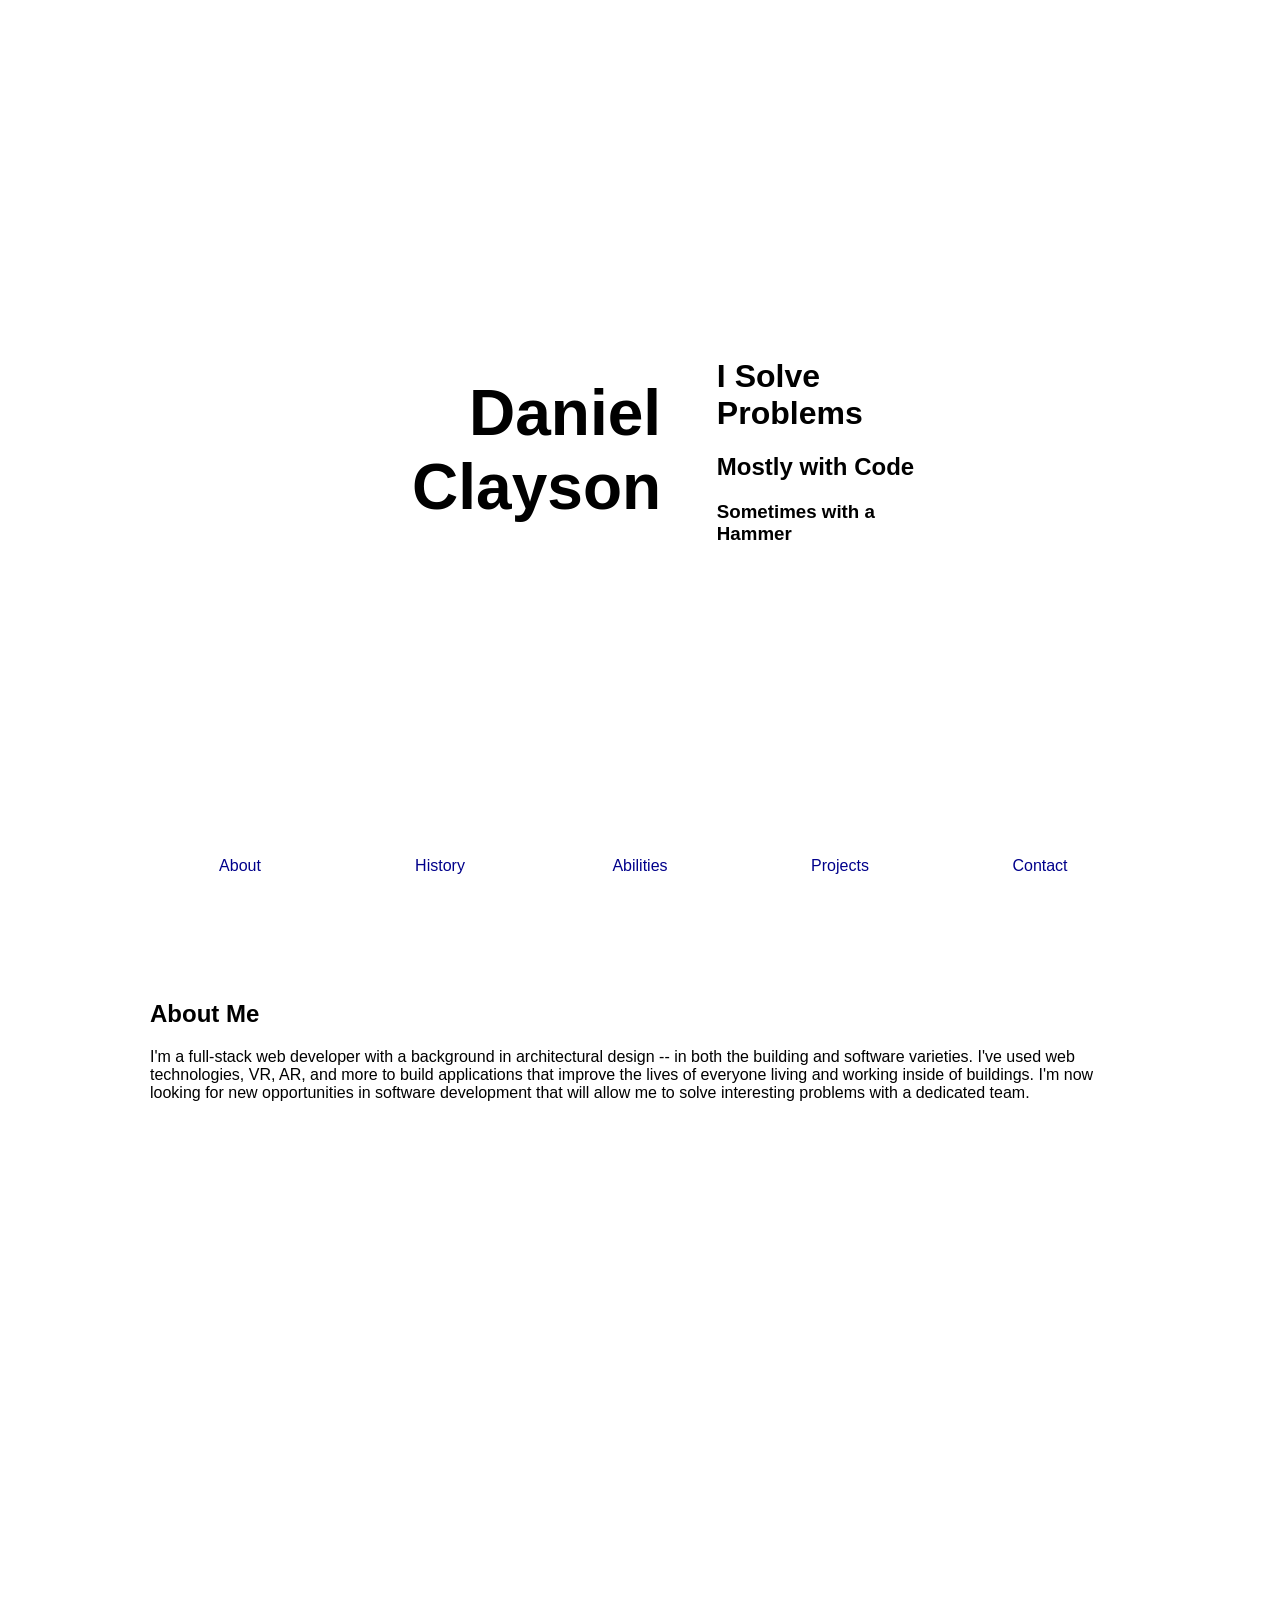
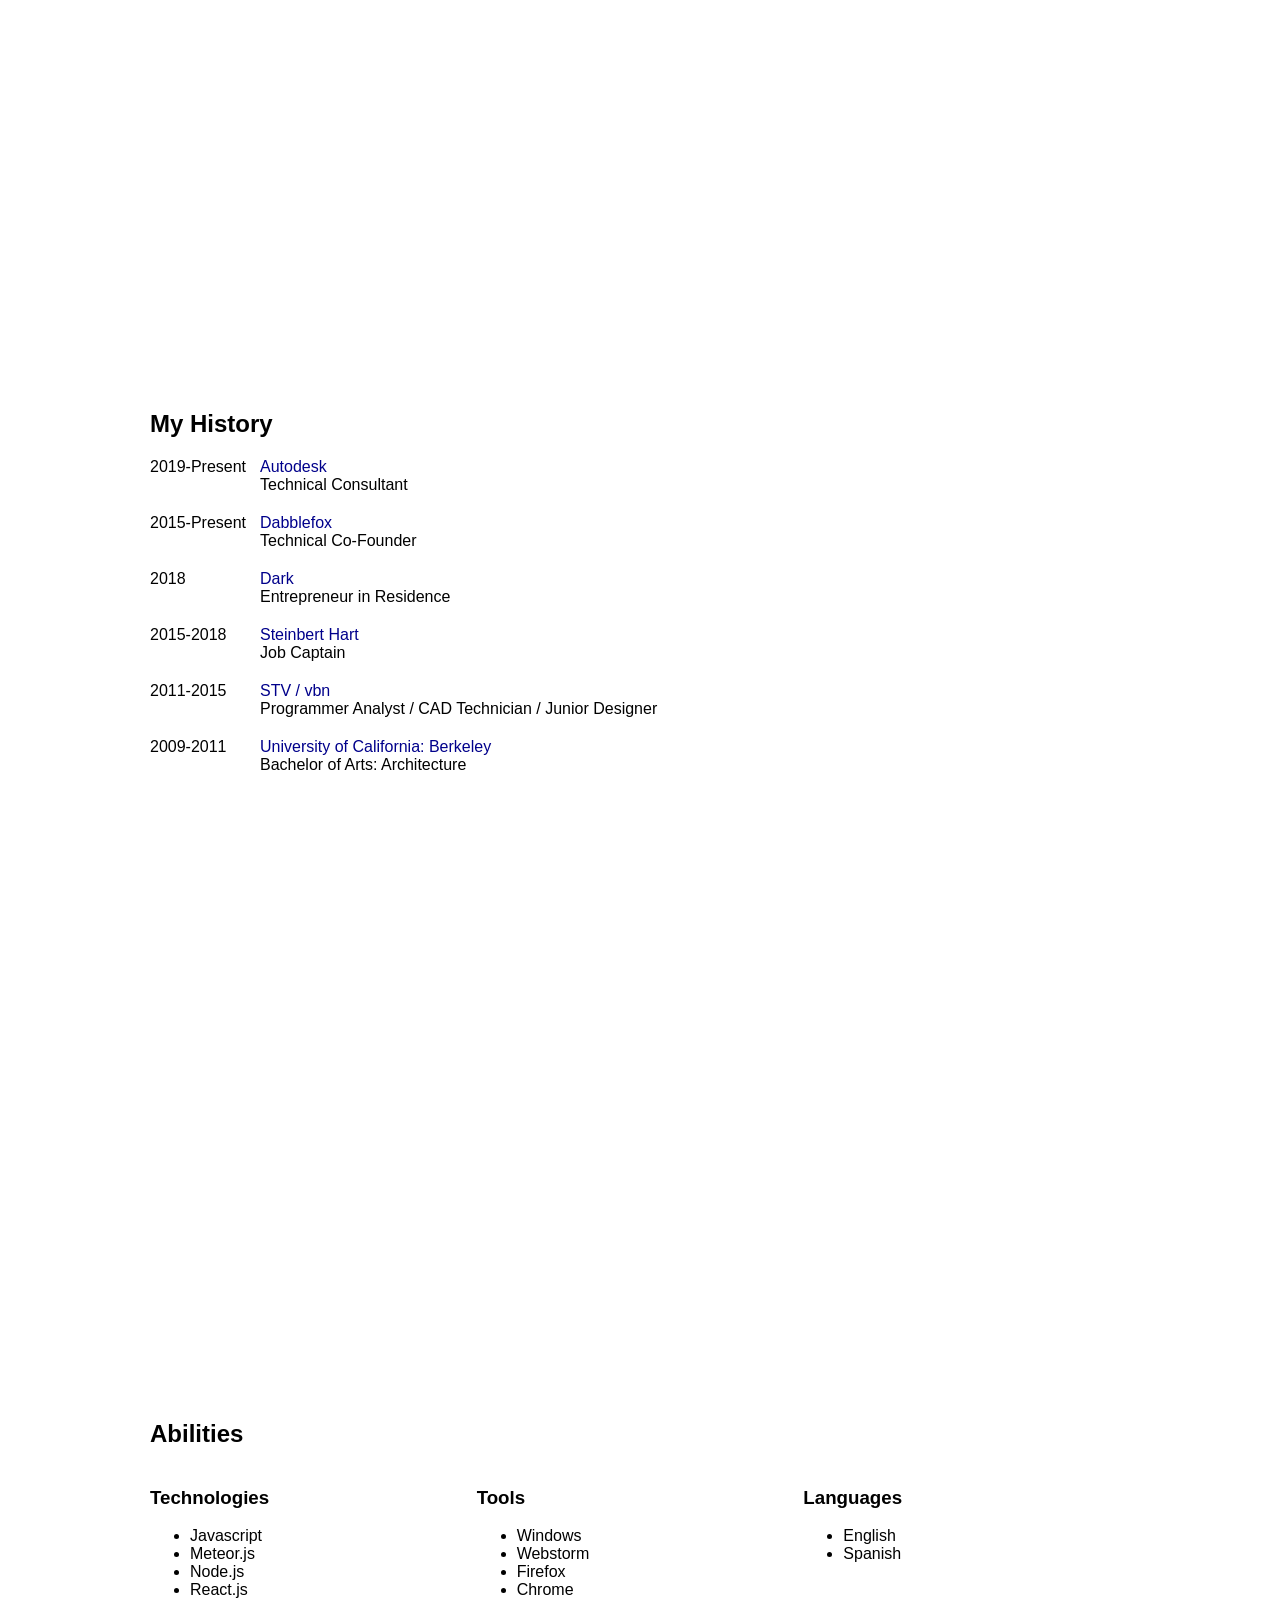
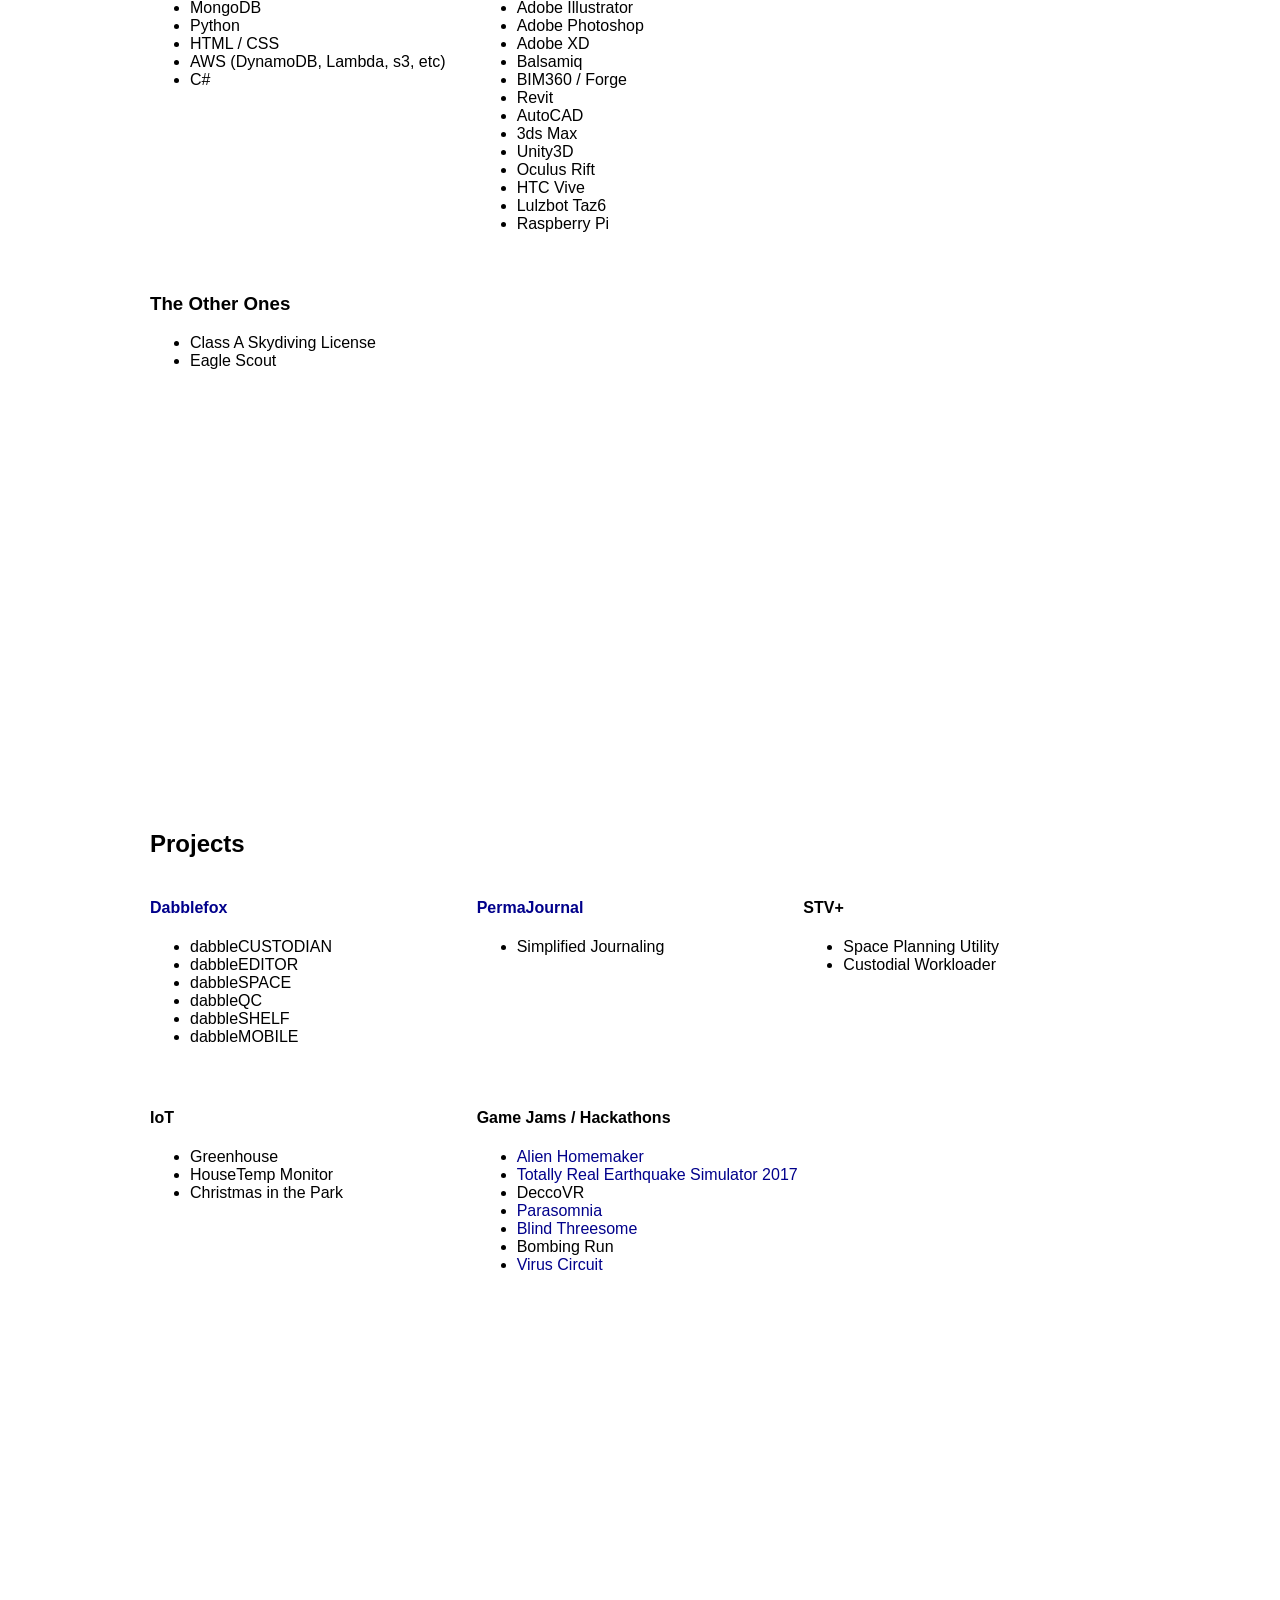
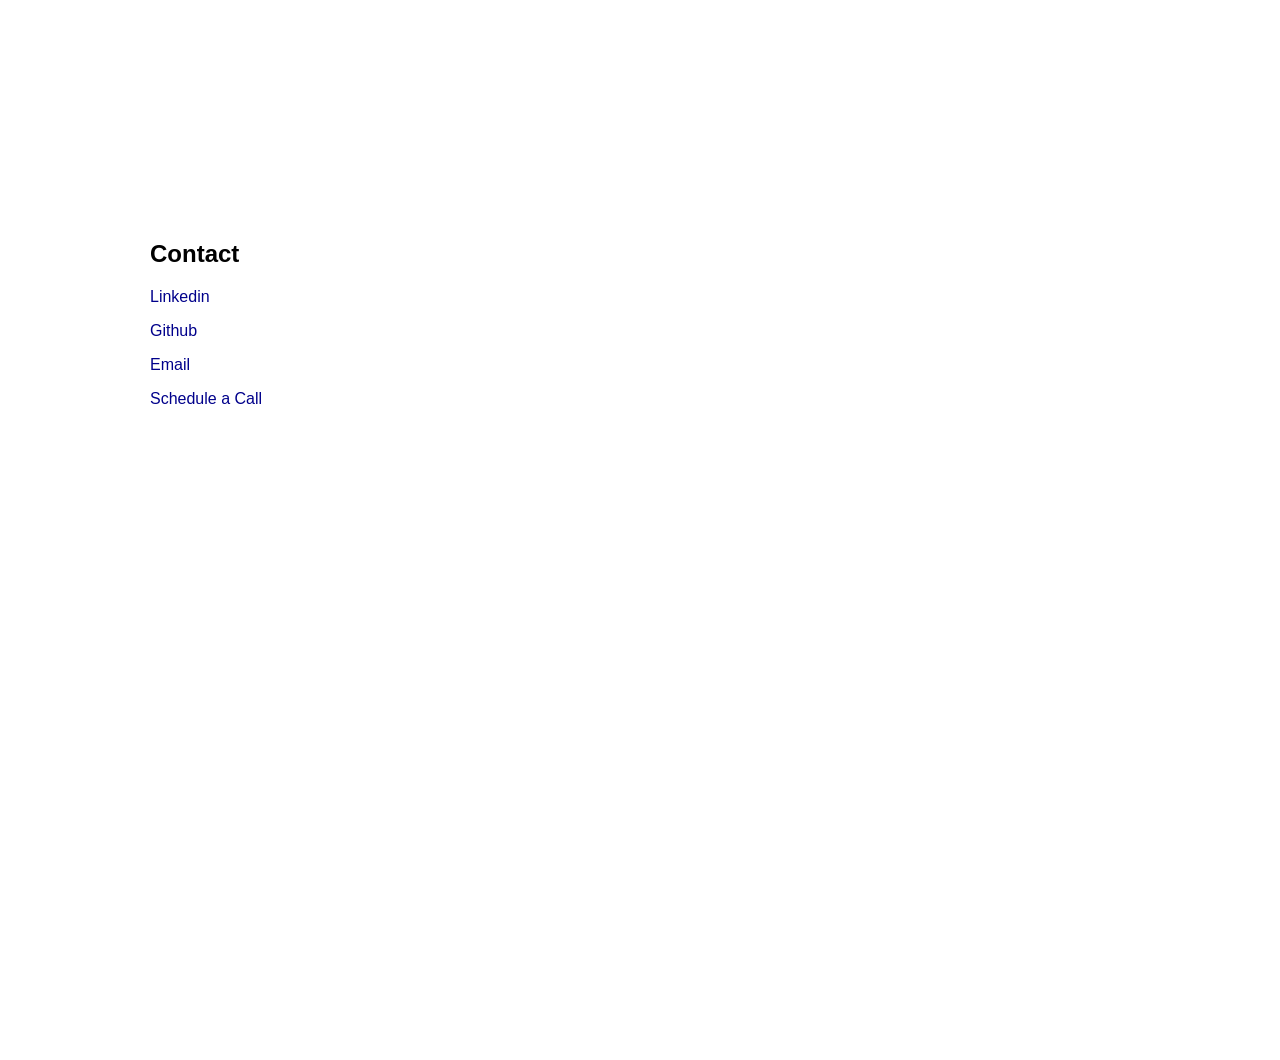
==== index.html @ 5585a12a "Add Autodesk to history" ====
<html>
<head>
    <!-- Google Tag Manager -->
    <script>(function(w,d,s,l,i){w[l]=w[l]||[];w[l].push({'gtm.start':
        new Date().getTime(),event:'gtm.js'});var f=d.getElementsByTagName(s)[0],
      j=d.createElement(s),dl=l!='dataLayer'?'&l='+l:'';j.async=true;j.src=
      'https://www.googletagmanager.com/gtm.js?id='+i+dl;f.parentNode.insertBefore(j,f);
    })(window,document,'script','dataLayer','GTM-K3FWBJ8');</script>
    <!-- End Google Tag Manager -->

    <meta name="viewport" content="width=device-width, initial-scale=1, shrink-to-fit=no">
    <link rel="icon" type="image/x-icon" href="images/favicon-32.png" />
    <title>Daniel Clayson</title>

    <style type="text/css">
        body{
            font-family: Arial, sans-serif;
            padding: 0;
            margin: 0;
        }

        a{
            text-decoration: none;
            color: darkblue;
        }

        a:hover{
            text-decoration: underline;
        }

        section{
            padding: 10px;
            min-height: 110%;
        }
        section:last-child{
            min-height: 100%;
        }
        section h2{
            padding-top: 70px;
        }
        hr{
            position: absolute;
            bottom: 10px
        }

        .fixedMenu{
            position: fixed !important;
            background-color: white;
            top: 0;
            display: flex;
            width: 100%;
            max-width: 1000px;
            height: 40px;
            box-sizing: padding-box;
        }

        .listGroup{

        }
        .listContainer{
            display: grid;
            grid-template-columns: repeat(auto-fill, minmax(300px, 1fr));
            grid-row-gap: 25px;
        }
    </style>
</head>
<body>
<!-- Google Tag Manager (noscript) -->
<noscript><iframe src="https://www.googletagmanager.com/ns.html?id=GTM-K3FWBJ8"
                  height="0" width="0" style="display:none;visibility:hidden"></iframe></noscript>
<!-- End Google Tag Manager (noscript) -->

<div style="display: flex; margin: auto; max-width: 1000px; flex-direction: column; box-sizing: border-box; height: 100%">
    <div style="min-height: 100%; display: flex; flex-direction: column;">

        <div id="title" style="display: flex; margin: auto; max-width: 1000px; flex: auto; align-items: center; flex-wrap: wrap; padding: 10px;">
            <div style="flex: 1; font-size: 200%; text-align: right; margin-right: 10%; min-width: 300px">
                <h1>Daniel<br>Clayson</h1>
            </div>
            <div style="flex: 2">
                <h1>I Solve Problems</h1>
                <h2>Mostly with Code</h2>
                <h3>Sometimes with a Hammer</h3>
            </div>

        </div>
    </div>
    <div id="menu" style="position: absolute; bottom: 0; width: 100%; margin-left: auto; margin-right: auto; max-width: 1000px; display: flex; text-align: center; padding-bottom: 5px; margin-bottom: 20px; padding-top: 25px;">
        <a href="#about" style="flex: 1">About</a>
        <a href="#history" style="flex: 1">History</a>
        <a href="#abilities" style="flex: 1">Abilities</a>
        <a href="#projects" style="flex: 1">Projects</a>
        <a href="#contact" style="flex: 1">Contact</a>
    </div>

    <section>
        <a name="about"></a>
        <h2>About Me</h2>

        <p>
            I'm a full-stack web developer with a background in architectural design -- in both the building and software varieties. I've used web technologies, VR, AR, and more to build applications that improve the lives of everyone living and working inside of buildings. I'm now looking for new opportunities in software development that will allow me to solve interesting problems with a dedicated team.
        </p>


    </section>

    <section>
        <a name="history"></a>
        <h2>My History</h2>

        <div style="display: grid; grid-template-columns: 100px auto; grid-row-gap: 20px; grid-column-gap: 10px;">

            <div>2019-Present</div>
            <div>
                <div><a href="https://www.autodesk.com" target="_blank">Autodesk</a></div>
                <div>Technical Consultant</div>
            </div>

            <div>2015-Present</div>
            <div>
                <div><a href="https://www.dabblefox.com" target="_blank">Dabblefox</a></div>
                <div>Technical Co-Founder</div>
            </div>

            <div>2018</div>
            <div>
                <div><a href="https://darklang.com" target="_blank">Dark</a></div>
                <div>Entrepreneur in Residence</div>
            </div>

            <div>2015-2018</div>
            <div>
                <div><a href="https://www.steinberghart.com" target="_blank">Steinbert Hart</a></div>
                <div>Job Captain</div>
            </div>

            <div>2011-2015</div>
            <div>
                <div><a href="https://www.stvinc.com" target="_blank">STV / vbn</a></div>
                <div>Programmer Analyst / CAD Technician / Junior Designer</div>
            </div>


            <div>2009-2011</div>
            <div>
                <div><a href="https://ced.berkeley.edu/" target="_blank">University of California: Berkeley</a></div>
                <div>Bachelor of Arts: Architecture</div>
            </div>


        </div>



    </section>

    <section>
        <a name="abilities"></a>
        <h2>Abilities</h2>
        <div class="listContainer">
            <div class="listGroup">

                <h3>Technologies</h3>
                <ul>
                    <li>Javascript</li>
                    <li>Meteor.js</li>
                    <li>Node.js</li>
                    <li>React.js</li>
                    <li>MongoDB</li>
                    <li>Python</li>
                    <li>HTML / CSS</li>
                    <li>AWS (DynamoDB, Lambda, s3, etc)</li>
                    <li>C#</li>
                </ul>

            </div>
            <div class="listGroup">

                <h3>Tools</h3>
                <ul>
                    <li>Windows</li>
                    <li>Webstorm</li>
                    <li>Firefox</li>
                    <li>Chrome</li>
                    <li>Adobe Illustrator</li>
                    <li>Adobe Photoshop</li>
                    <li>Adobe XD</li>
                    <li>Balsamiq</li>
                    <li>BIM360 / Forge</li>
                    <li>Revit</li>
                    <li>AutoCAD</li>
                    <li>3ds Max</li>
                    <li>Unity3D</li>
                    <li>Oculus Rift</li>
                    <li>HTC Vive</li>
                    <li>Lulzbot Taz6</li>
                    <li>Raspberry Pi</li>
                </ul>

            </div>
            <div class="listGroup">

                <h3>Languages</h3>
                <ul>
                    <li>English</li>
                    <li>Spanish</li>
                </ul>

            </div>
            <div class="listGroup">

                <h3>The Other Ones</h3>
                <ul>
                    <li>Class A Skydiving License</li>
                    <li>Eagle Scout</li>
                </ul>

            </div>
        </div>



    </section>

    <section>
        <a name="projects"></a>
        <h2>Projects</h2>

        <div class="listContainer">

            <div class="listGroup">
                <h4><a href="https://www.dabblefox.com">Dabblefox</a></h4>
                <ul>
                    <li>dabbleCUSTODIAN</li>
                    <li>dabbleEDITOR</li>
                    <li>dabbleSPACE</li>
                    <li>dabbleQC</li>
                    <li>dabbleSHELF</li>
                    <li>dabbleMOBILE</li>
                </ul>
            </div>

            <div class="listGroup">
                <h4><a href="https://www.permajournal.com">PermaJournal</a></h4>
                <ul>
                    <li>Simplified Journaling</li>
                </ul>
            </div>

            <div class="listGroup">
                <h4>STV+</h4>
                <ul>
                    <li>Space Planning Utility</li>
                    <li>Custodial Workloader</li>
                </ul>
            </div>

            <div class="listGroup">
                <h4>IoT</h4>
                <ul>
                    <li>Greenhouse</li>
                    <li>HouseTemp Monitor</li>
                    <li>Christmas in the Park</li>
                </ul>
            </div>

            <div class="listGroup">
                <h4>Game Jams / Hackathons</h4>
                <ul>
                    <li><a href="https://globalgamejam.org/2019/games/alien-homemaker">Alien Homemaker</a></li>
                    <li><a href="https://globalgamejam.org/2017/games/totally-real-earthquake-simulator-2017">Totally Real Earthquake Simulator 2017</a></li>
                    <li>DeccoVR</li>
                    <li><a href="https://globalgamejam.org/2016/games/parasomnia">Parasomnia</a></li>
                    <li><a href="https://globalgamejam.org/2014/games/blind-threesome">Blind Threesome</a></li>
                    <li>Bombing Run</li>
                    <li><a href="http://2013.globalgamejam.org/2013/virus-circuit">Virus Circuit</a></li>
                </ul>
            </div>
        </div>
    </section>

    <section>
        <a name="contact"></a>
        <h2>Contact</h2>

        <p>
            <a href="https://www.linkedin.com/in/dclayson/">Linkedin</a>
        </p>
        <p>
            <a href="https://github.com/ClaysonIO">Github</a>
        </p>
        <p>
            <a href="mailto:daniel@clayson.io">Email</a>
        </p>
        <p>
            <a href="https://calendly.com/claysonio/30min">Schedule a Call</a>
        </p>
    </section>
</div>
</body>

<script type="application/javascript">
  var offset = document.getElementById('menu').offsetTop -25;
  window.addEventListener('scroll', function() {
    if(window.scrollY > offset){
      document.getElementById('menu').className = 'fixedMenu';
    } else {
      document.getElementById('menu').className = '';
    }
  })

</script>
</html>
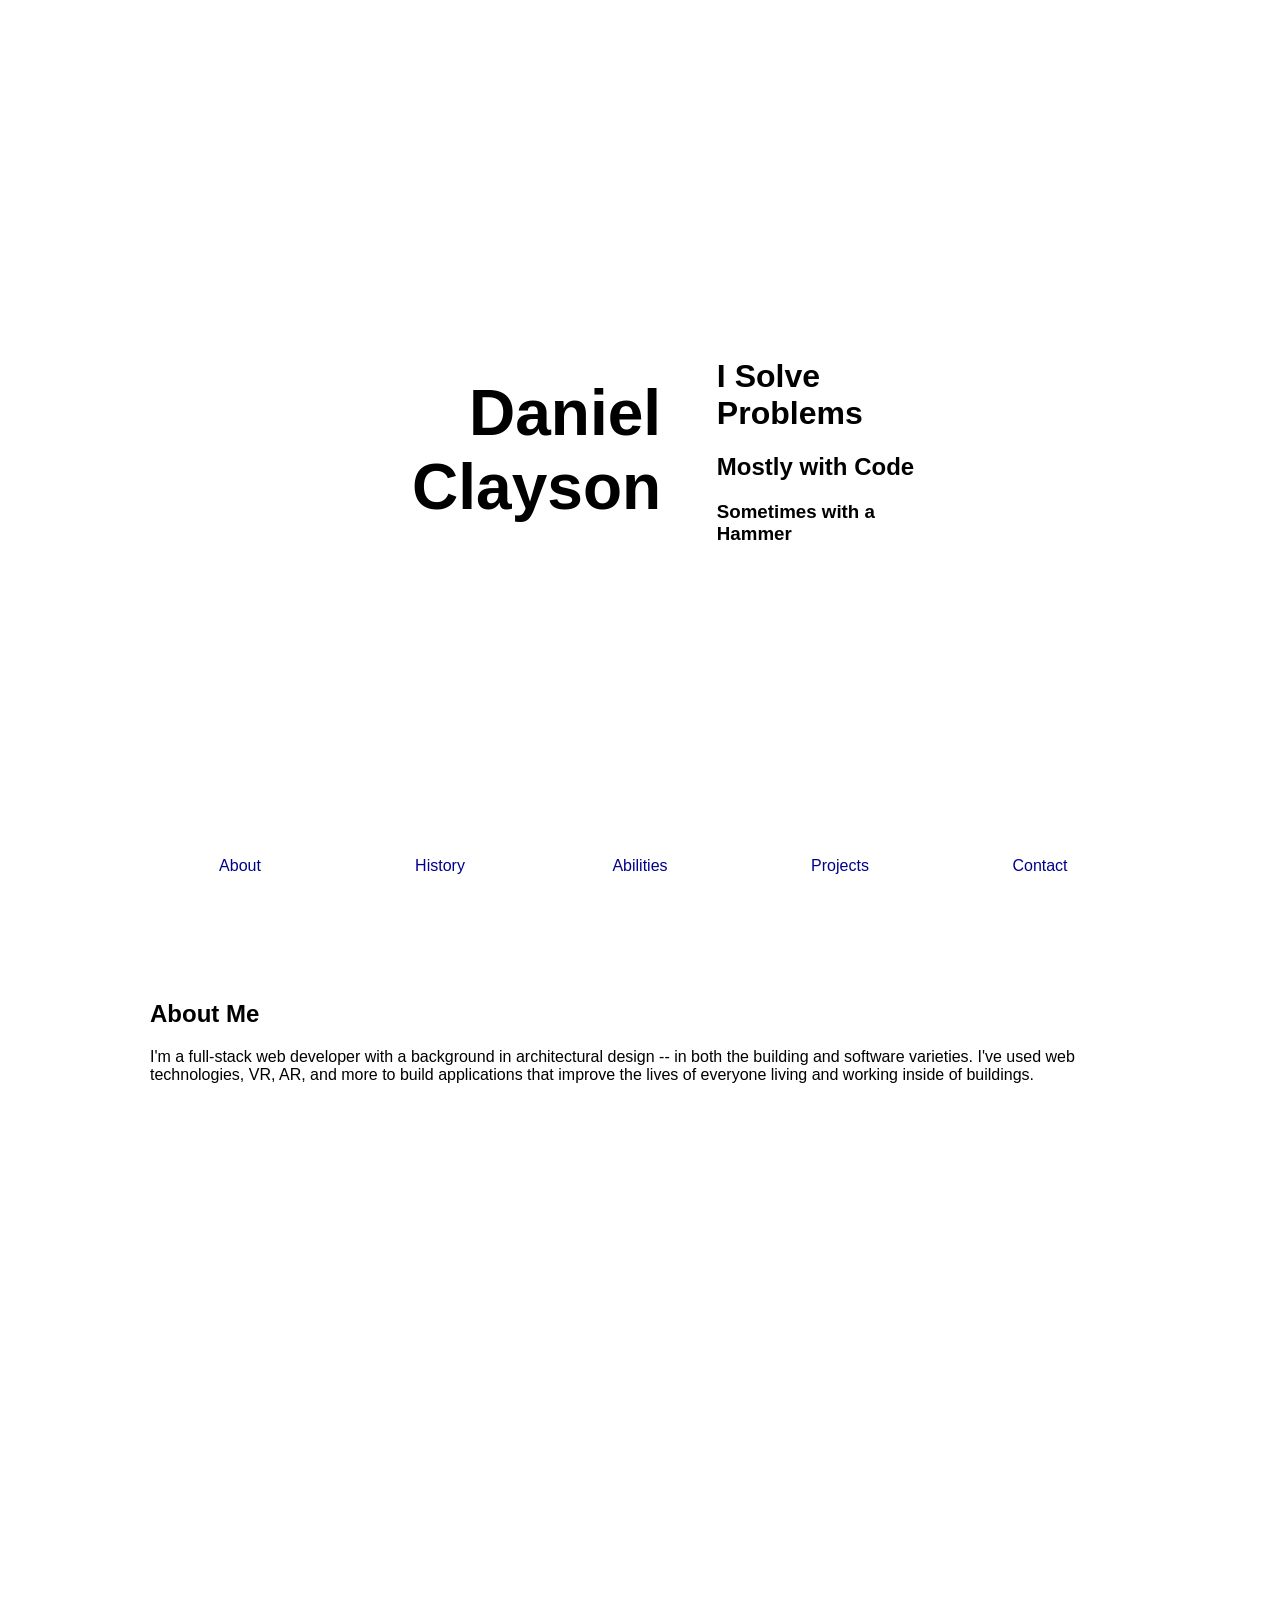
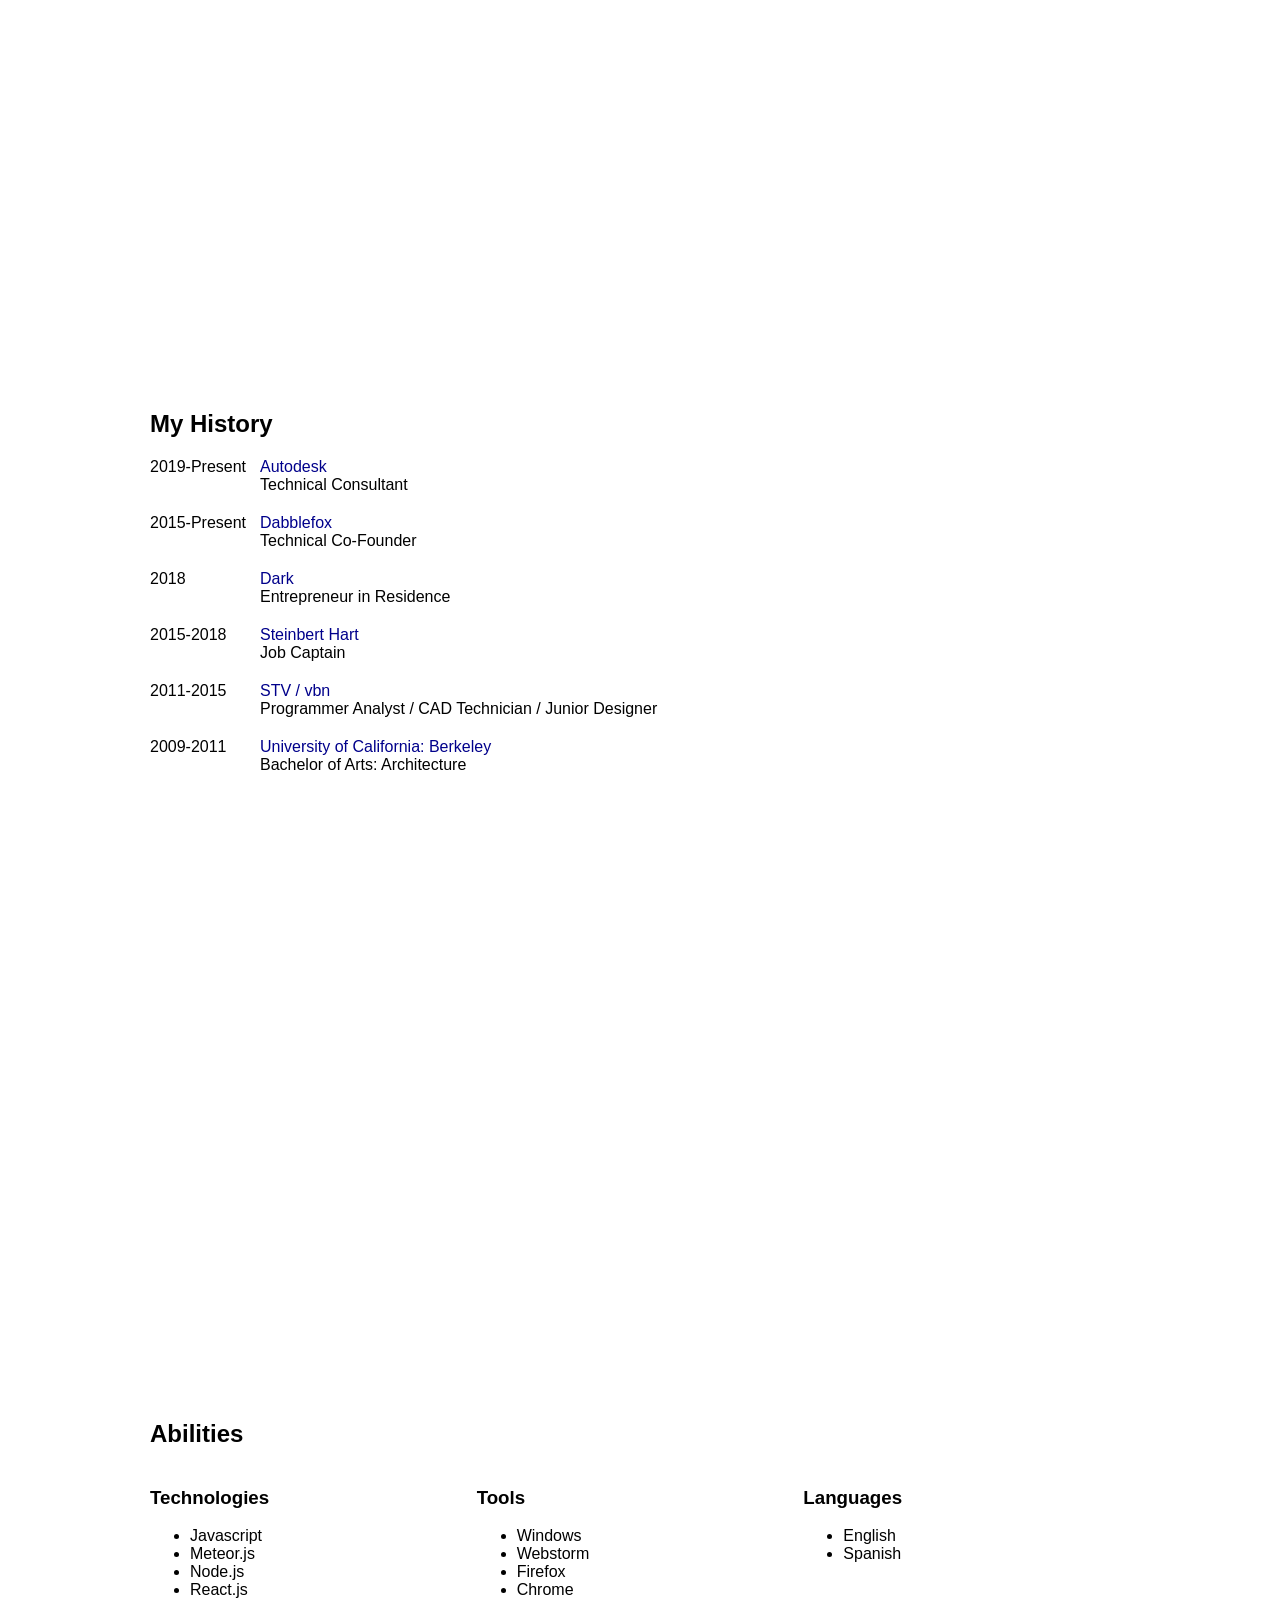
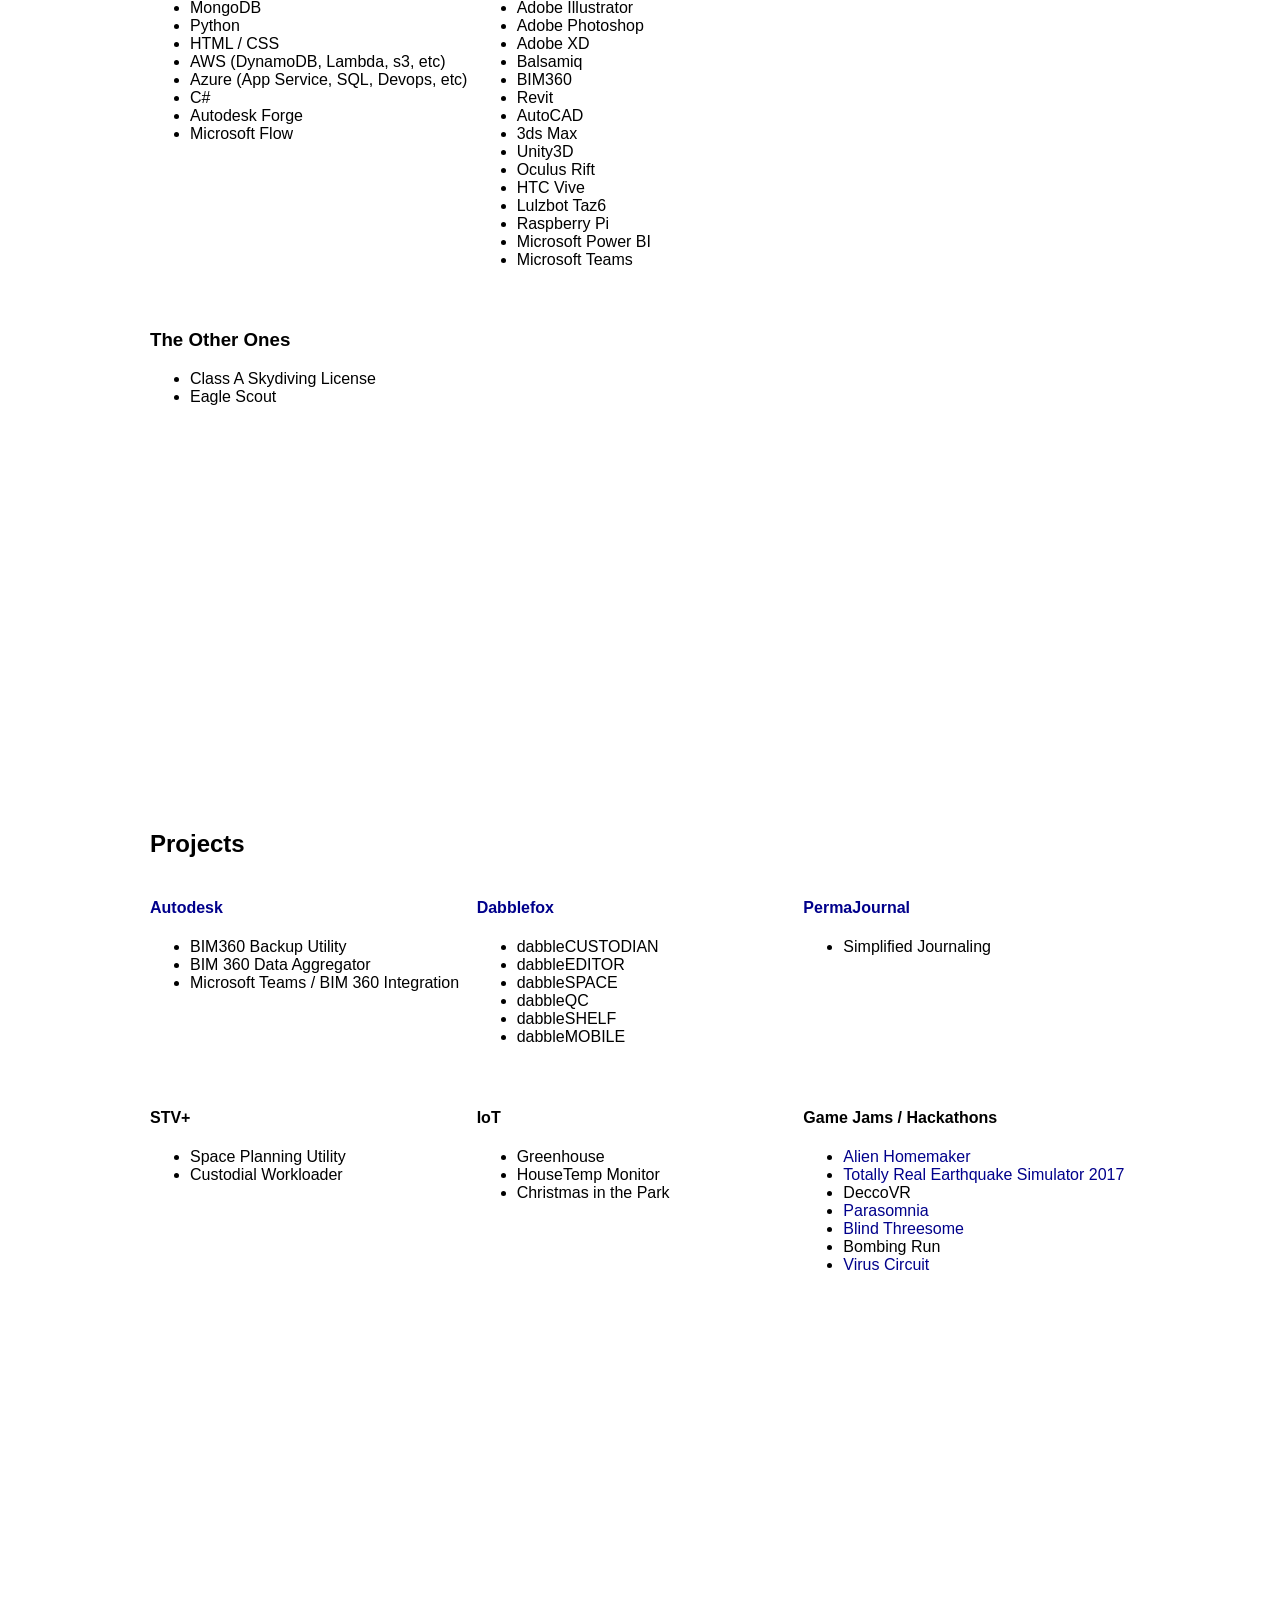
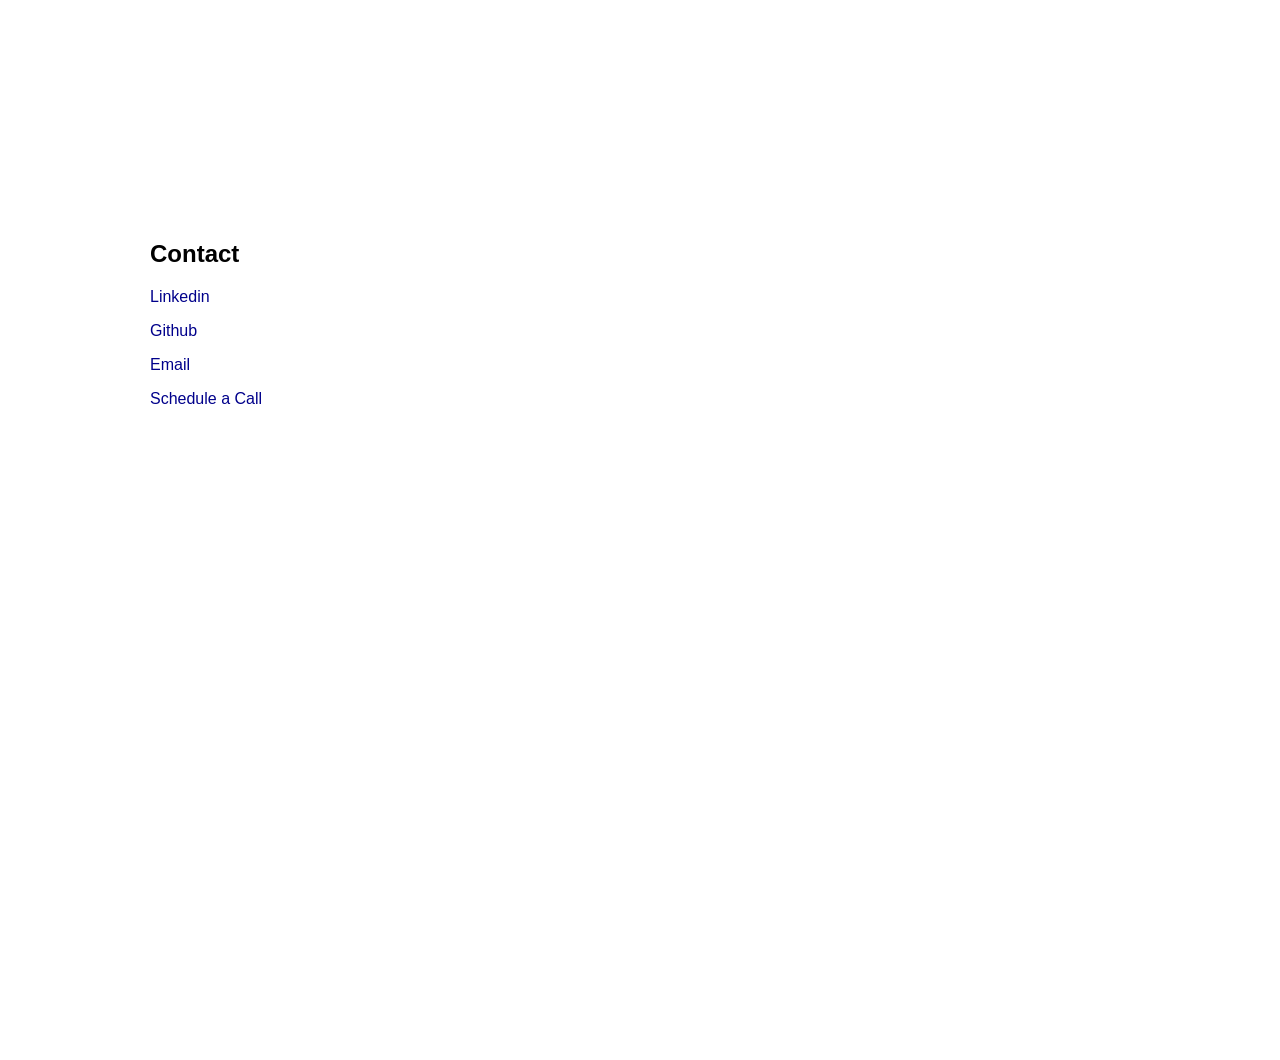
==== commit ada0fd01: "Life Updates" ====
--- a/index.html
+++ b/index.html
@@ -98,7 +98,7 @@
         <h2>About Me</h2>
 
         <p>
-            I'm a full-stack web developer with a background in architectural design -- in both the building and software varieties. I've used web technologies, VR, AR, and more to build applications that improve the lives of everyone living and working inside of buildings. I'm now looking for new opportunities in software development that will allow me to solve interesting problems with a dedicated team.
+            I'm a full-stack web developer with a background in architectural design -- in both the building and software varieties. I've used web technologies, VR, AR, and more to build applications that improve the lives of everyone living and working inside of buildings.
         </p>
 
 
@@ -170,7 +170,10 @@
                     <li>Python</li>
                     <li>HTML / CSS</li>
                     <li>AWS (DynamoDB, Lambda, s3, etc)</li>
+                    <li>Azure (App Service, SQL, Devops, etc)</li>
                     <li>C#</li>
+                    <li>Autodesk Forge</li>
+                    <li>Microsoft Flow</li>
                 </ul>
 
             </div>
@@ -186,7 +189,7 @@
                     <li>Adobe Photoshop</li>
                     <li>Adobe XD</li>
                     <li>Balsamiq</li>
-                    <li>BIM360 / Forge</li>
+                    <li>BIM360</li>
                     <li>Revit</li>
                     <li>AutoCAD</li>
                     <li>3ds Max</li>
@@ -195,6 +198,8 @@
                     <li>HTC Vive</li>
                     <li>Lulzbot Taz6</li>
                     <li>Raspberry Pi</li>
+                    <li>Microsoft Power BI</li>
+                    <li>Microsoft Teams</li>
                 </ul>
 
             </div>
@@ -227,6 +232,15 @@
         <h2>Projects</h2>
 
         <div class="listContainer">
+
+            <div class="listGroup">
+                <h4><a href="https://www.autodesk.com">Autodesk</a></h4>
+                <ul>
+                    <li>BIM360 Backup Utility</li>
+                    <li>BIM 360 Data Aggregator</li>
+                    <li>Microsoft Teams / BIM 360 Integration</li>
+                </ul>
+            </div>
 
             <div class="listGroup">
                 <h4><a href="https://www.dabblefox.com">Dabblefox</a></h4>
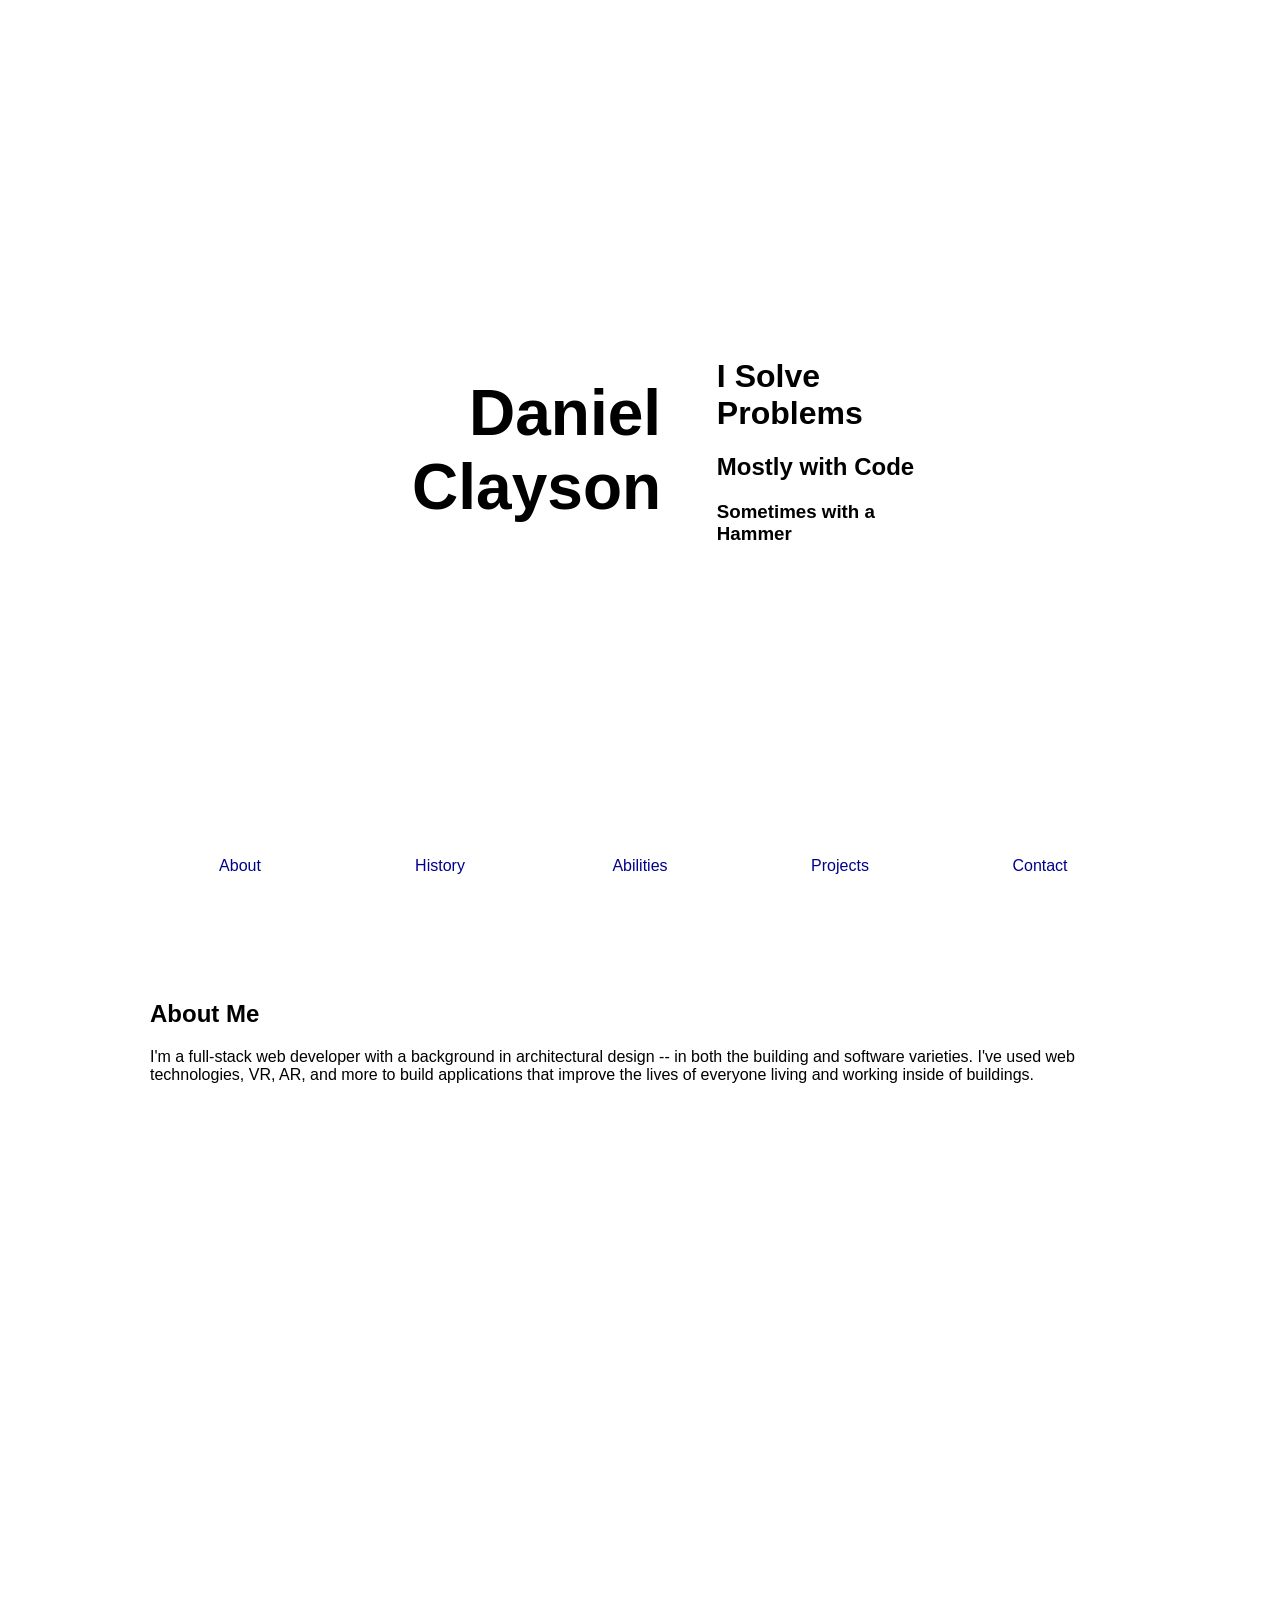
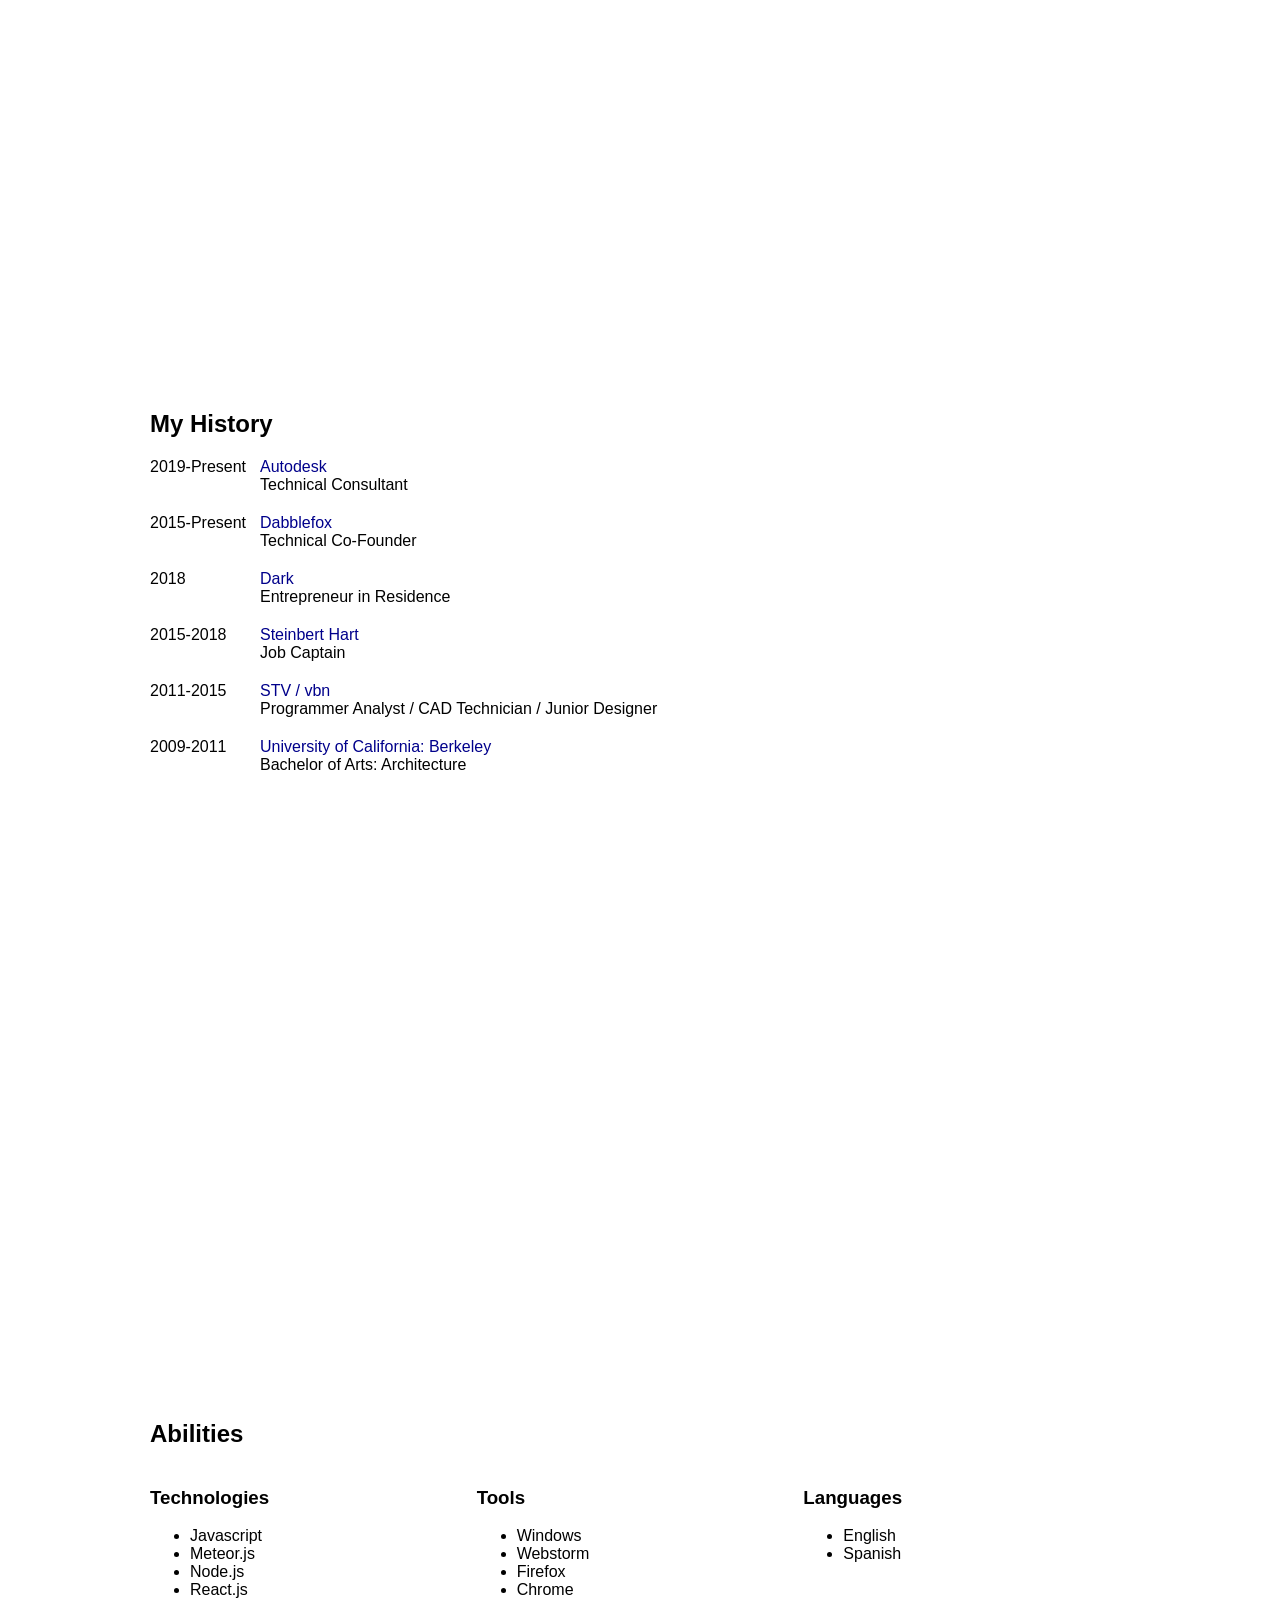
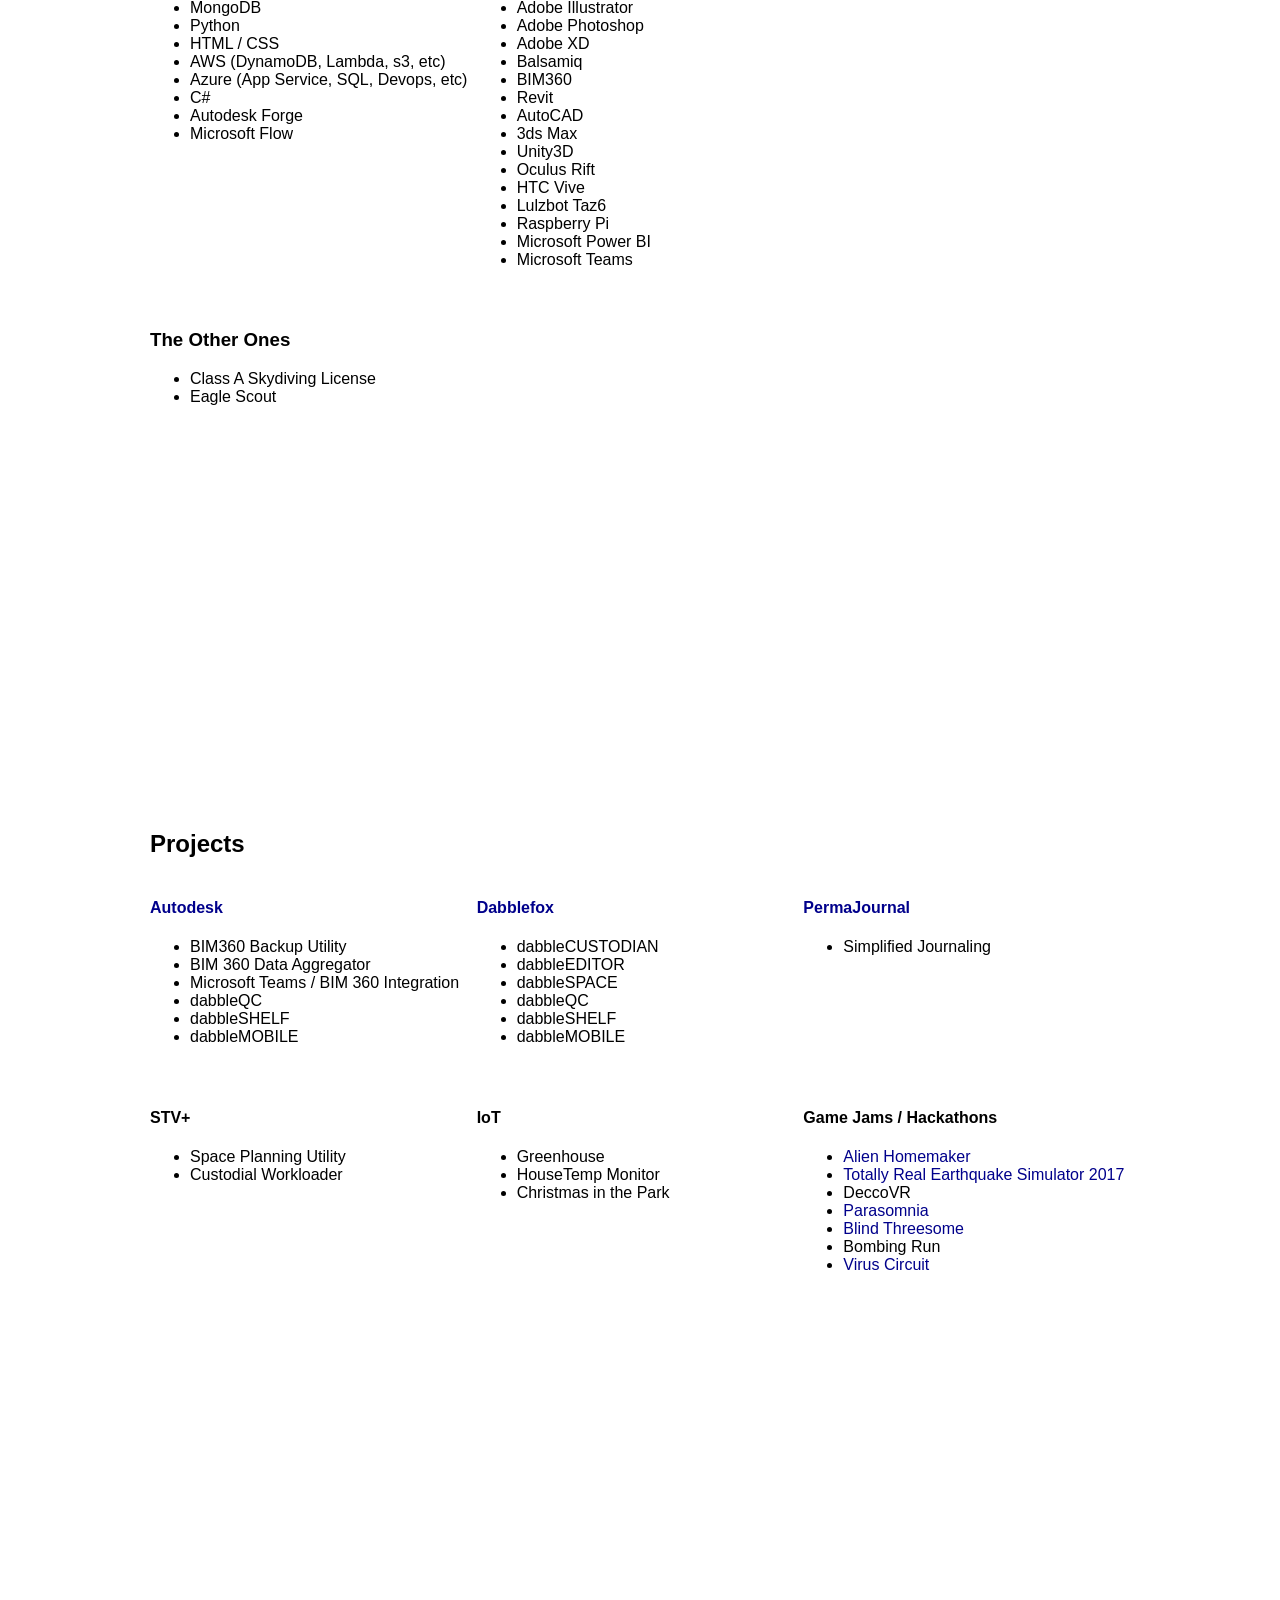
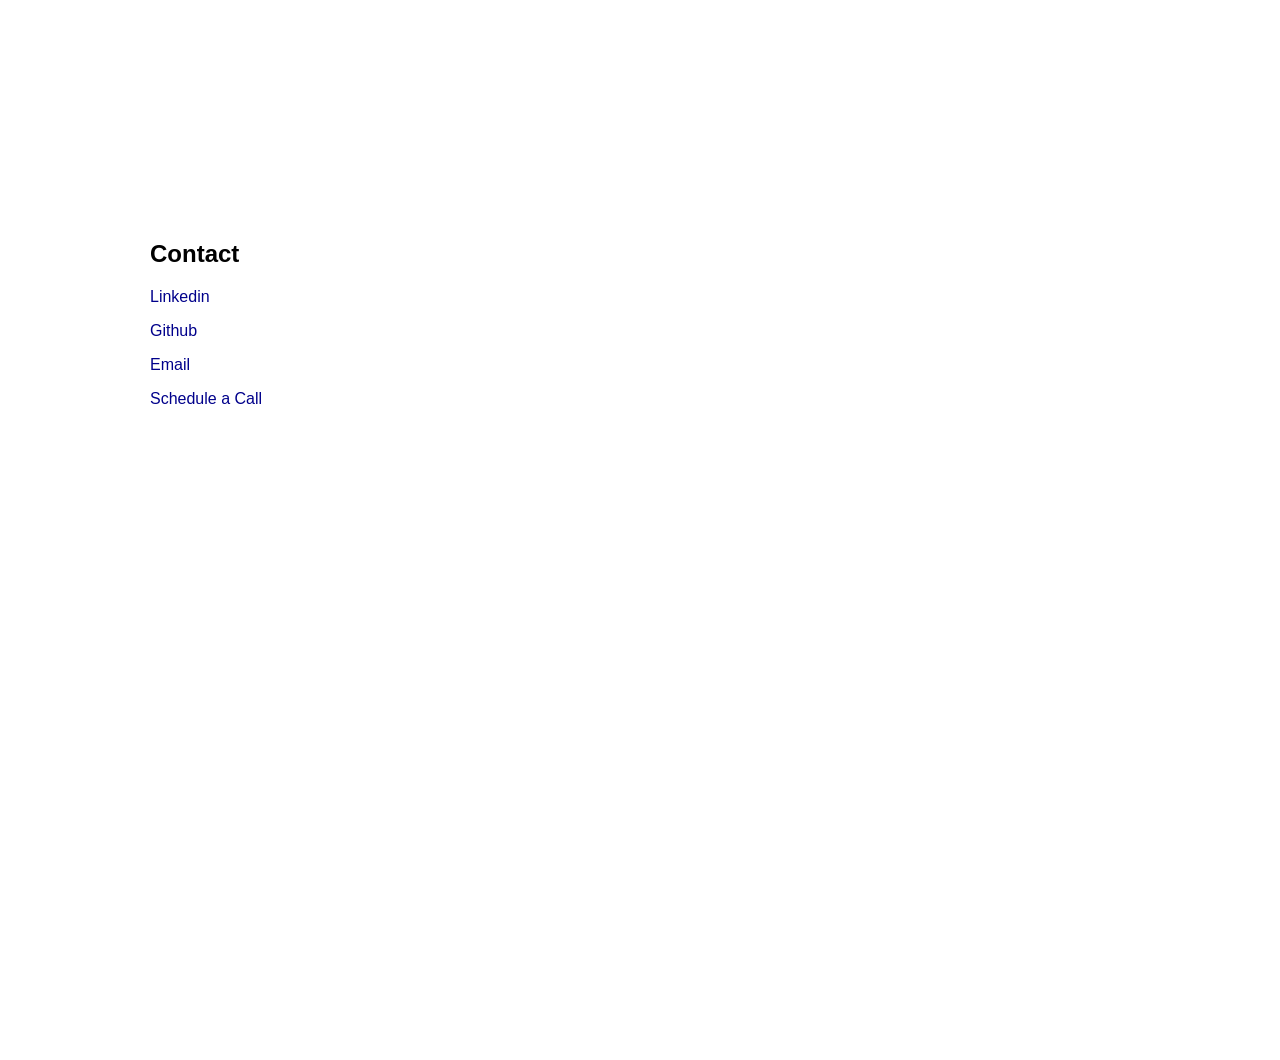
==== commit 7b578d61: "Life Updates" ====
--- a/index.html
+++ b/index.html
@@ -239,6 +239,9 @@
                     <li>BIM360 Backup Utility</li>
                     <li>BIM 360 Data Aggregator</li>
                     <li>Microsoft Teams / BIM 360 Integration</li>
+                    <li>dabbleQC</li>
+                    <li>dabbleSHELF</li>
+                    <li>dabbleMOBILE</li>
                 </ul>
             </div>
 
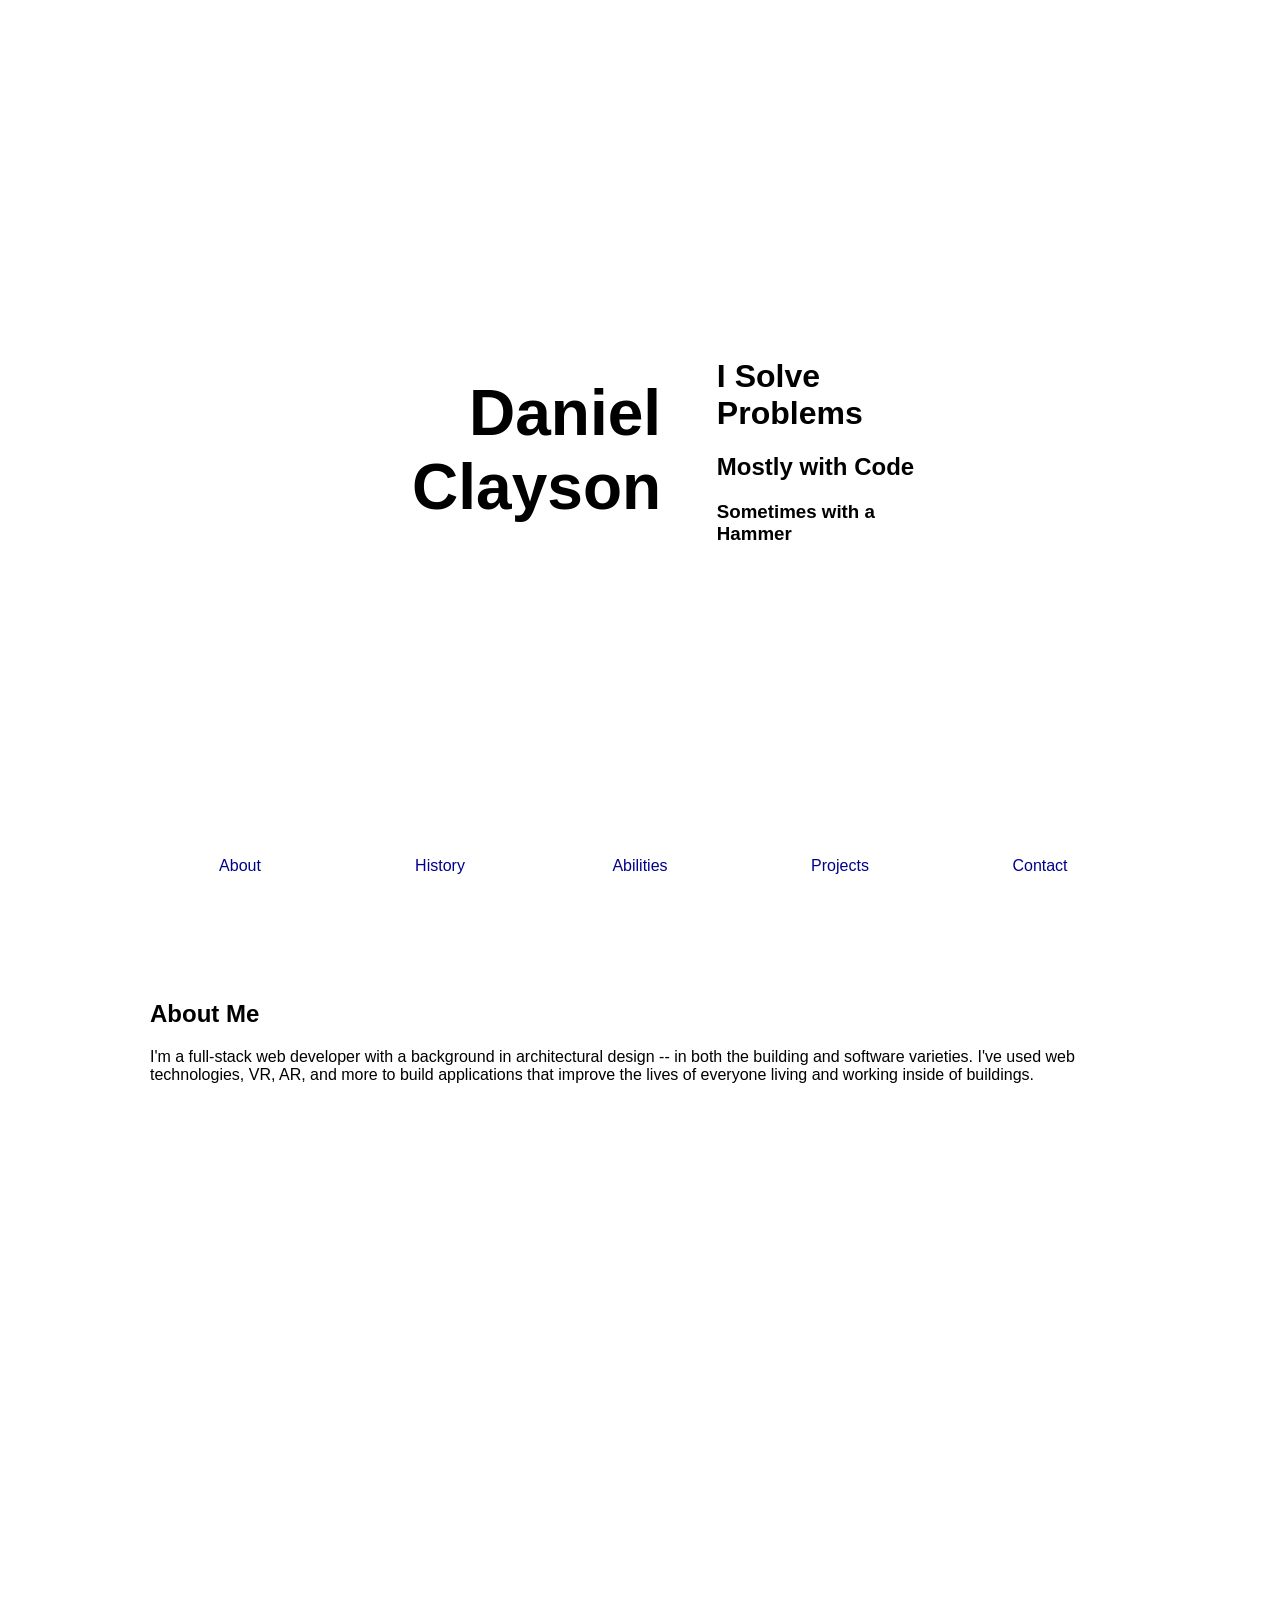
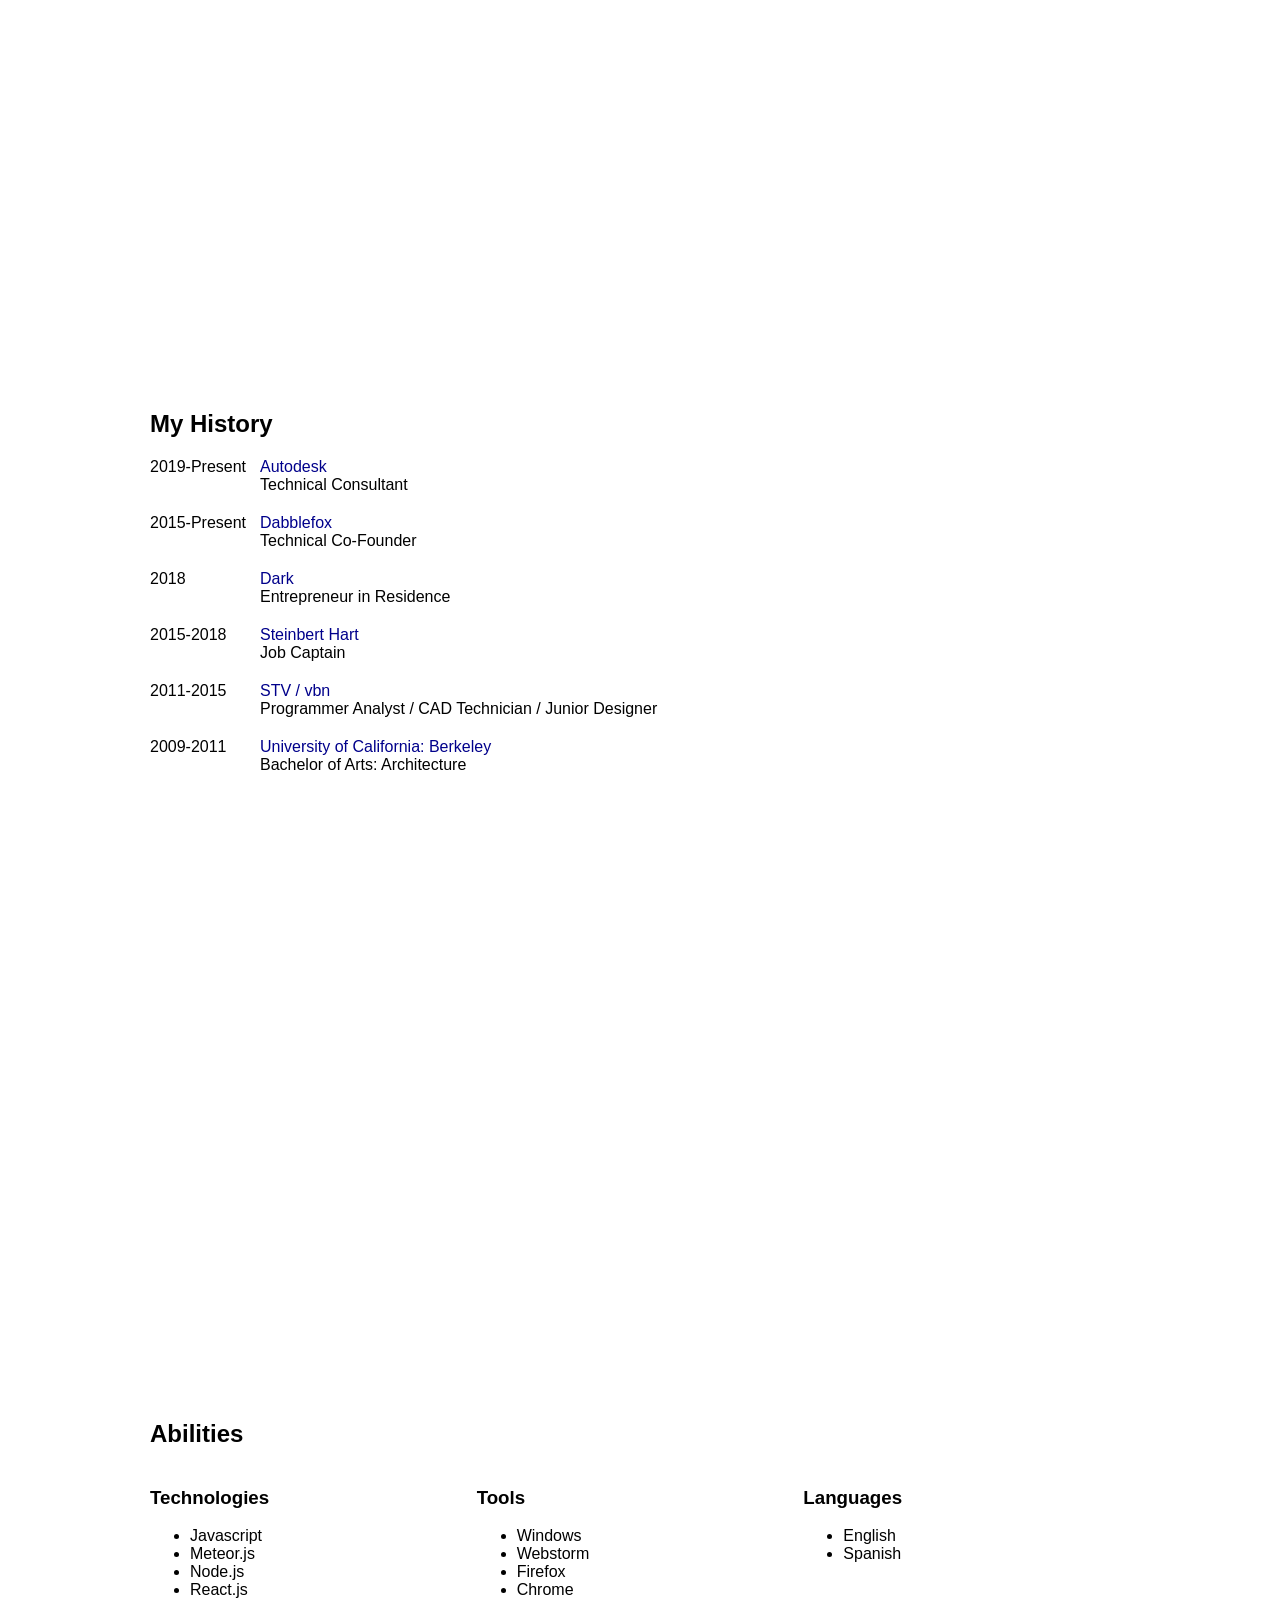
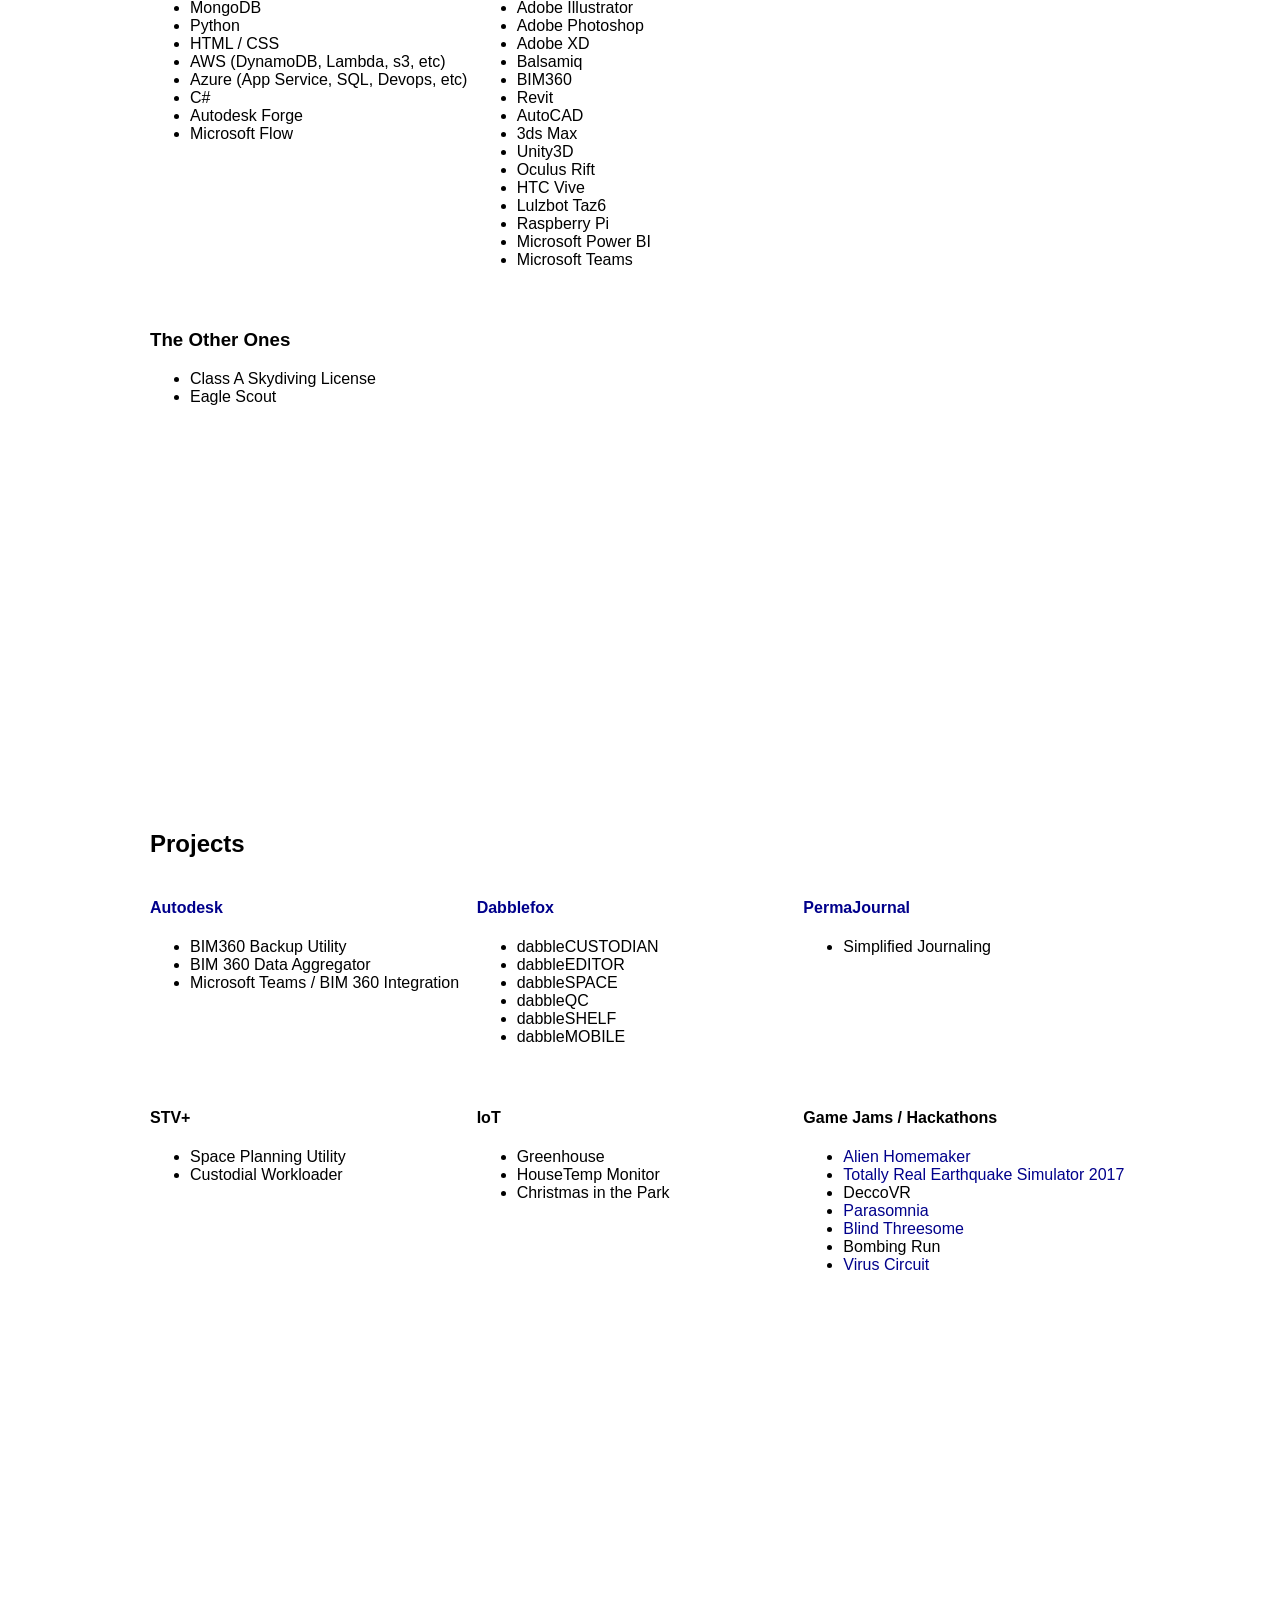
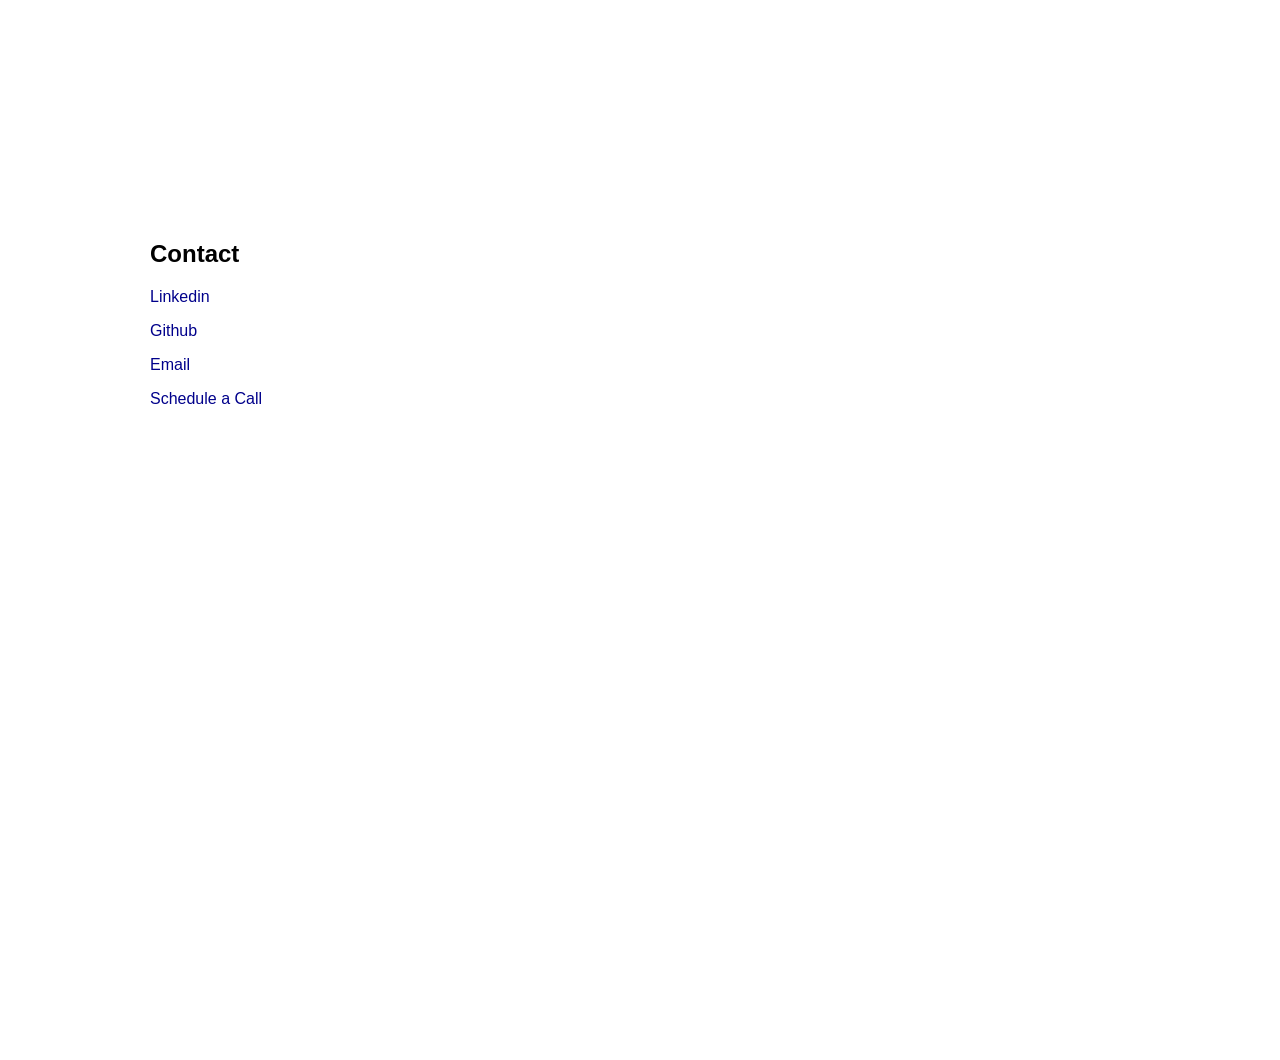
==== commit 4d701d0b: "Add analytics" ====
--- a/index.html
+++ b/index.html
@@ -239,9 +239,6 @@
                     <li>BIM360 Backup Utility</li>
                     <li>BIM 360 Data Aggregator</li>
                     <li>Microsoft Teams / BIM 360 Integration</li>
-                    <li>dabbleQC</li>
-                    <li>dabbleSHELF</li>
-                    <li>dabbleMOBILE</li>
                 </ul>
             </div>
 
@@ -327,4 +324,5 @@
   })
 
 </script>
+<script async src="https://analytics.clayson.io/tracker.js" data-ackee-server="https://analytics.clayson.io" data-ackee-domain-id="8b046da0-091e-4138-bcbc-36abd3d1a3f5"></script>
 </html>
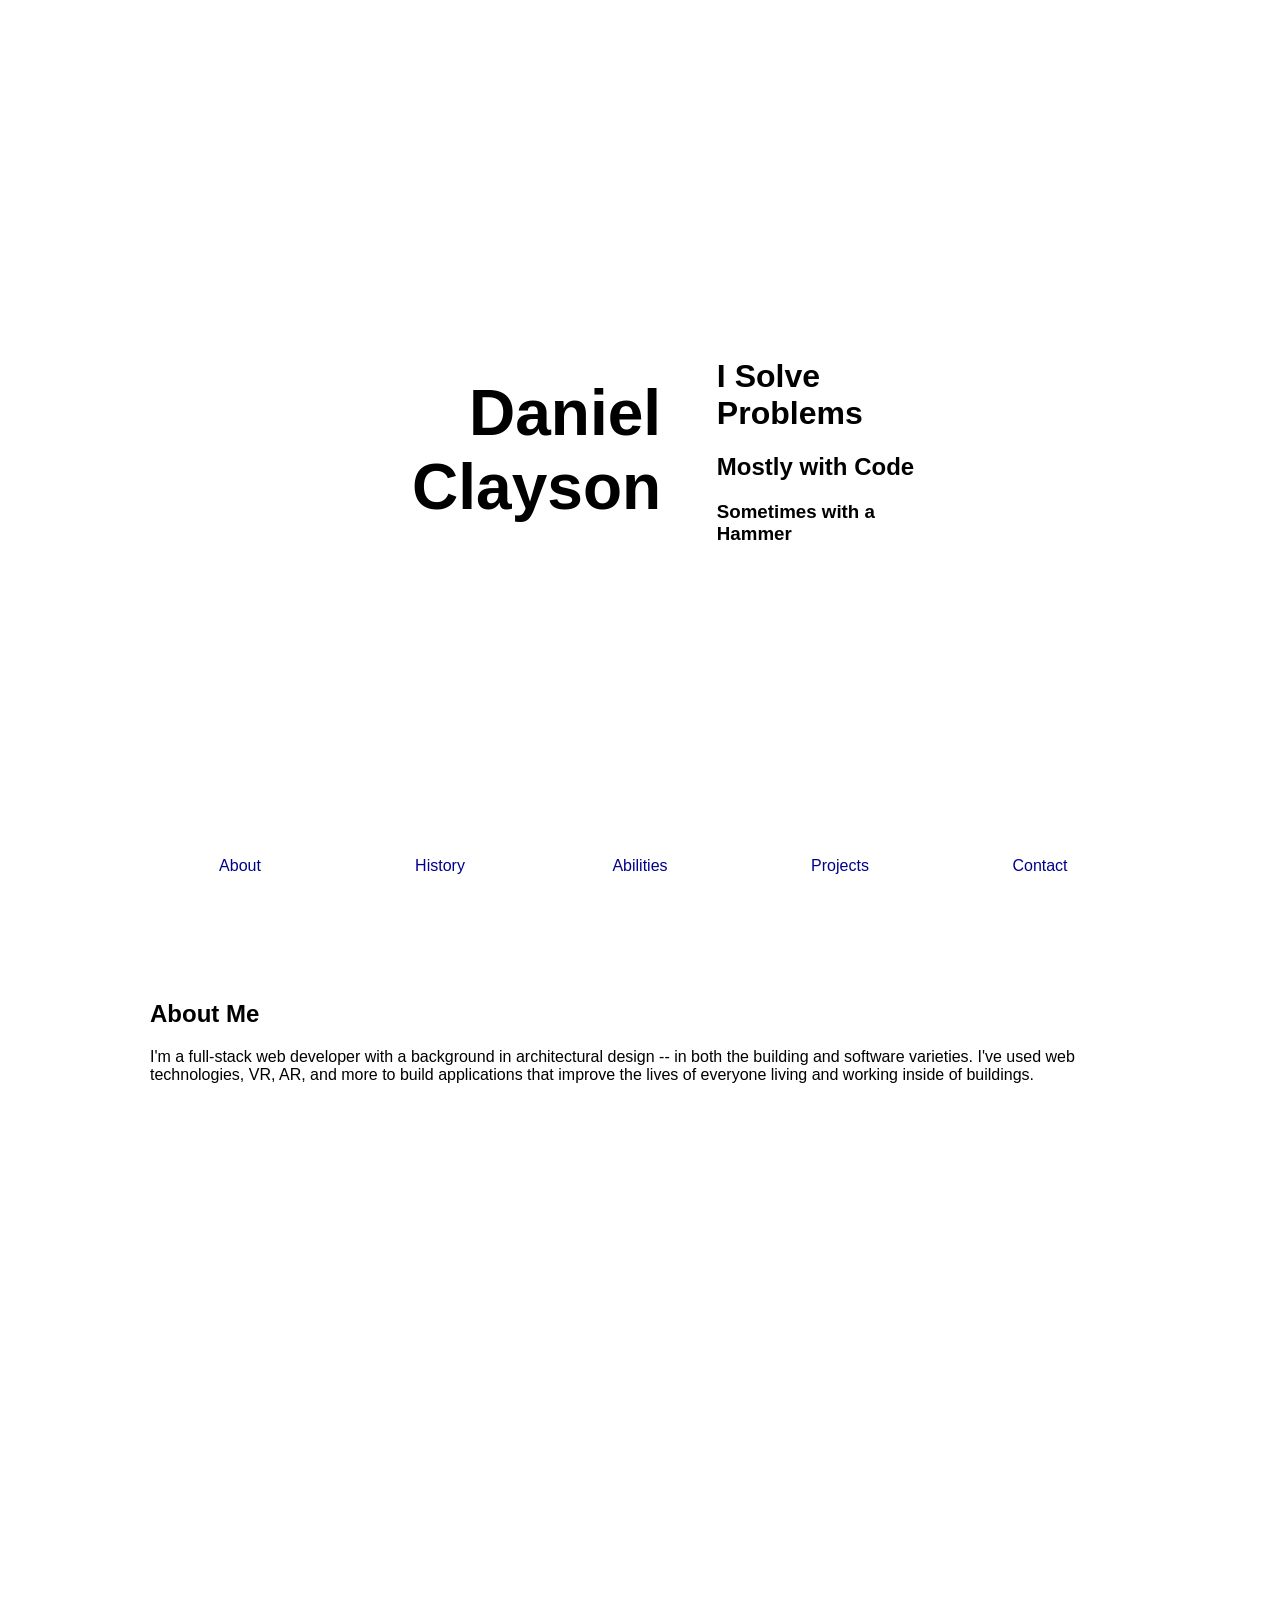
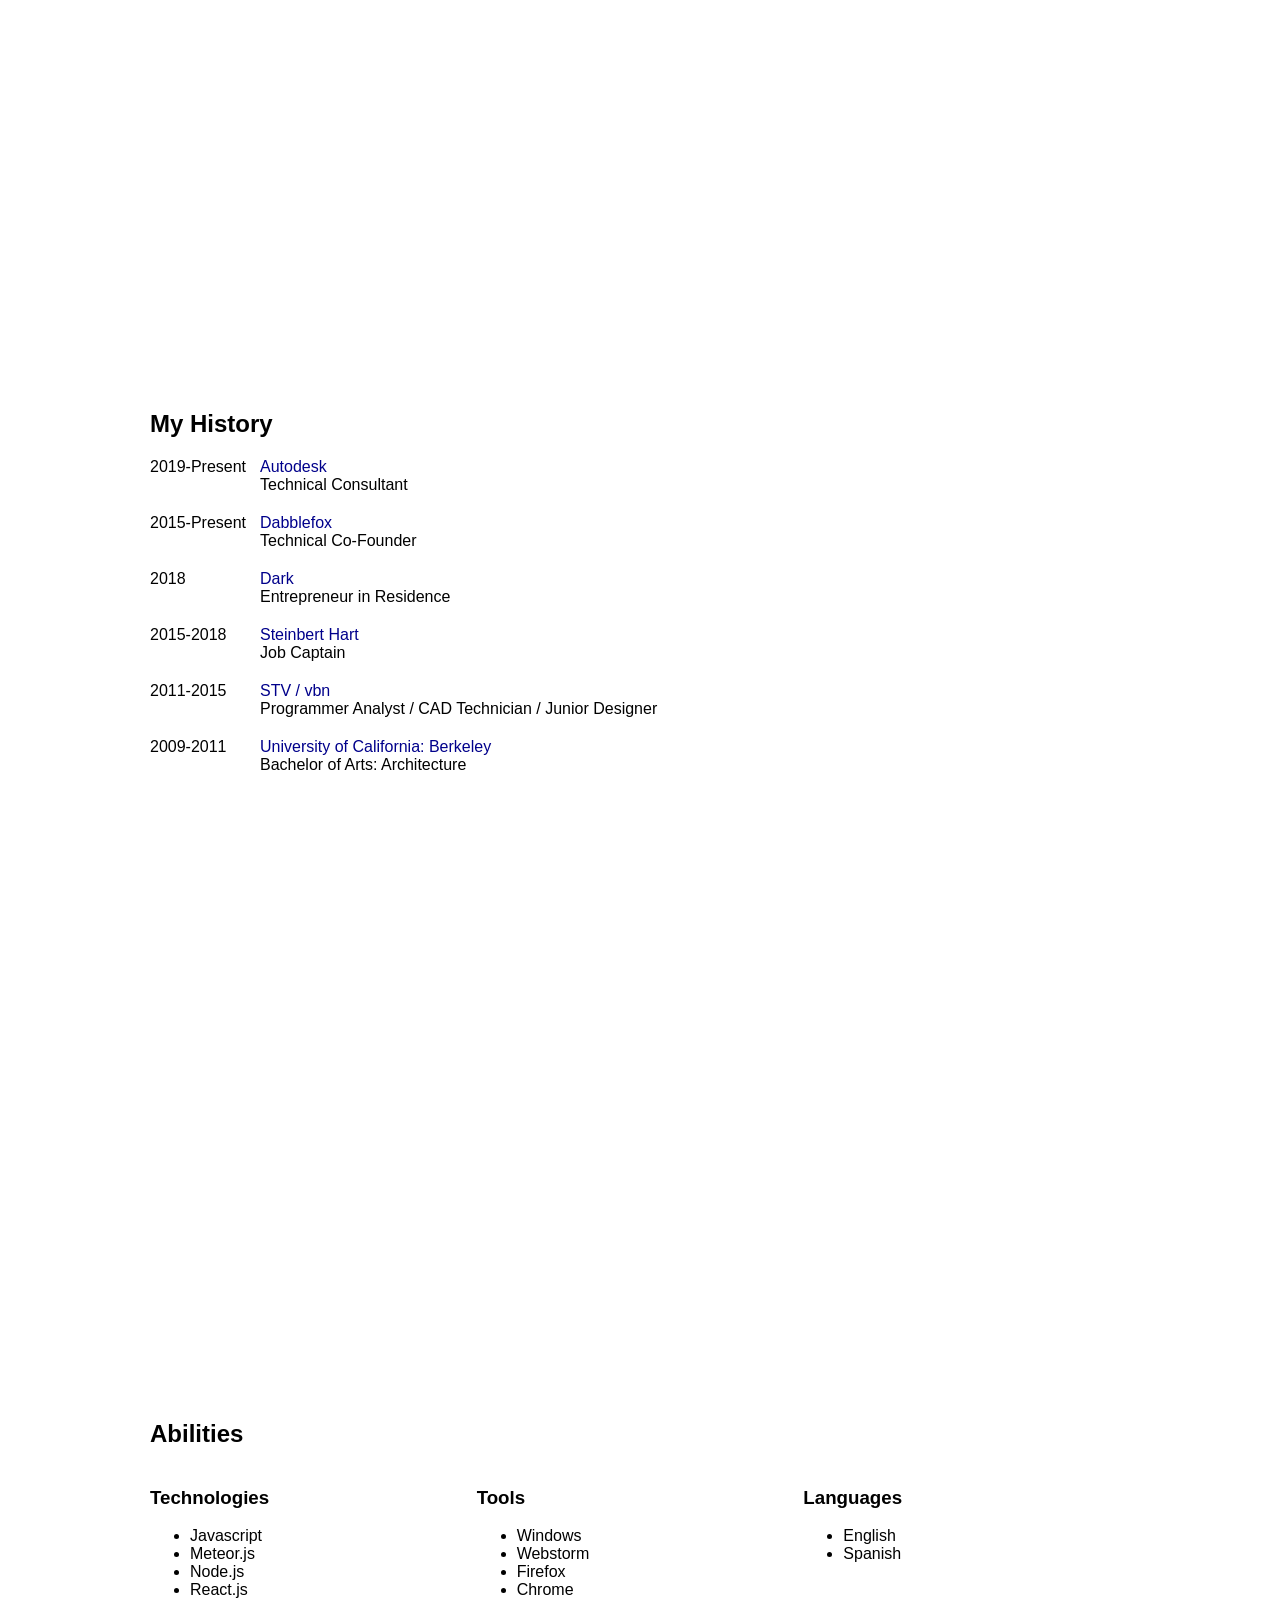
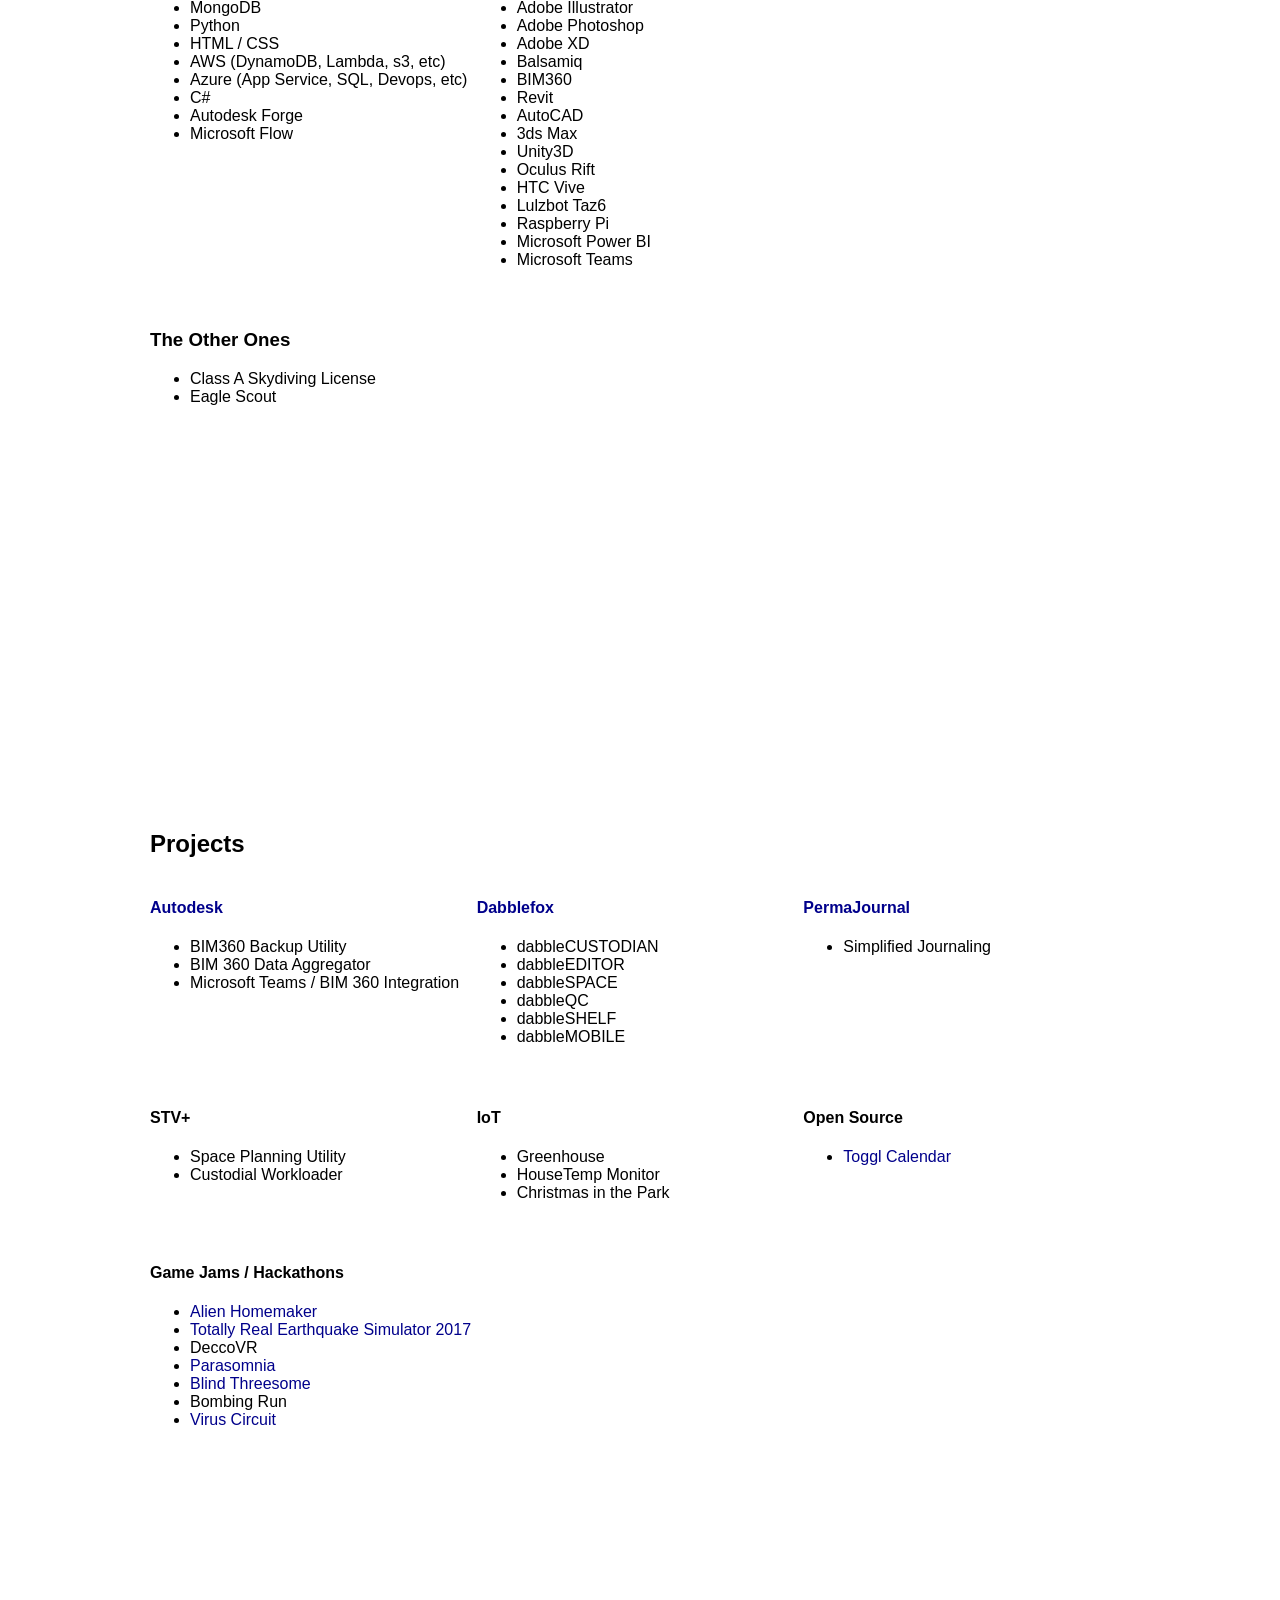
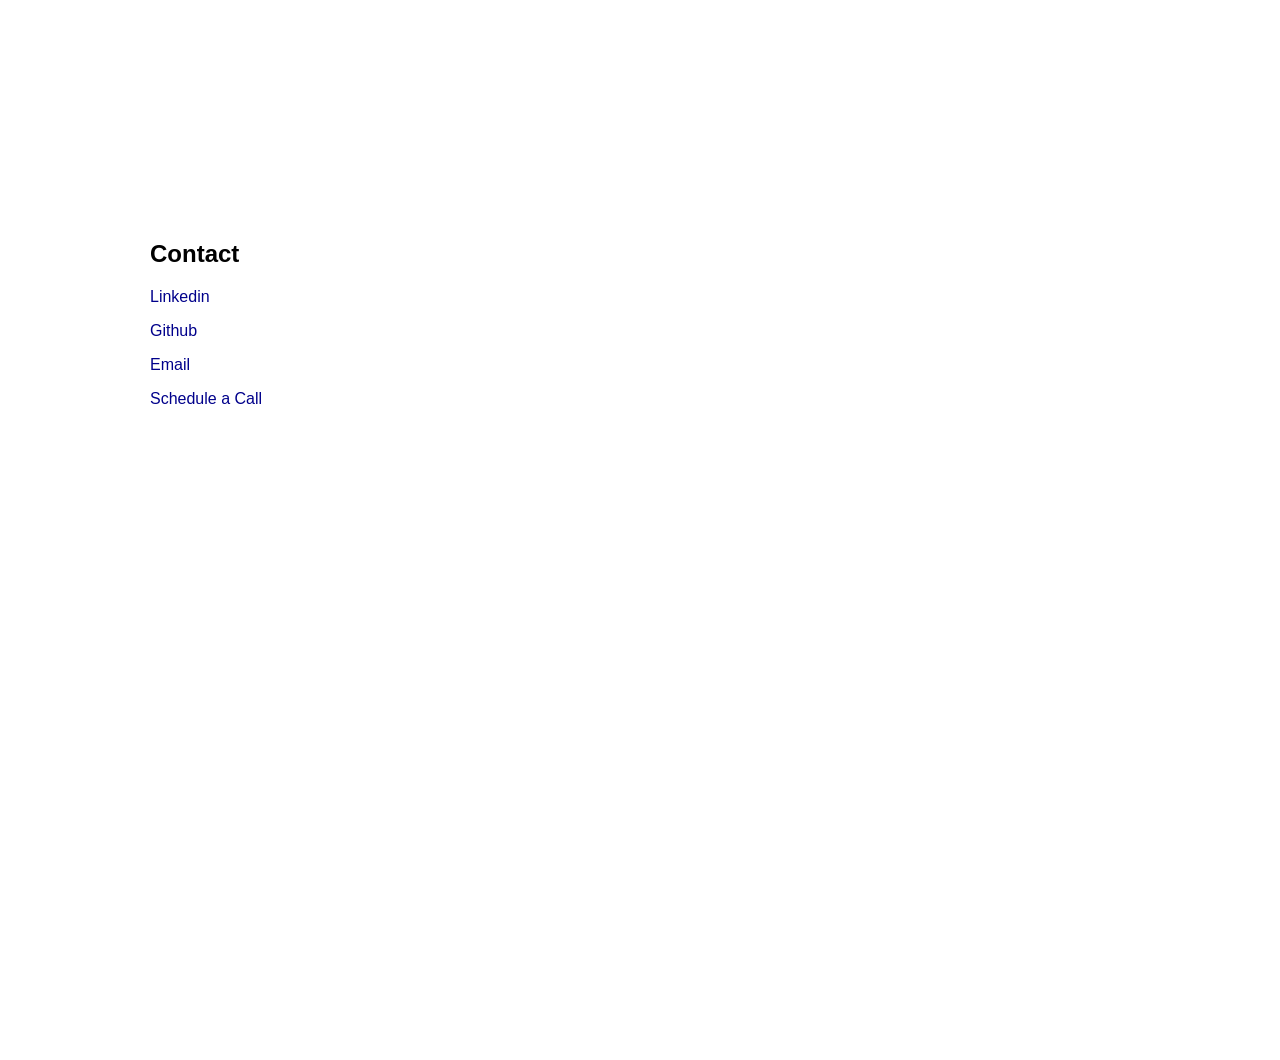
==== commit ae0076ca: "Add Toggl Calendar" ====
--- a/index.html
+++ b/index.html
@@ -279,6 +279,13 @@
             </div>
 
             <div class="listGroup">
+                <h4>Open Source</h4>
+                <ul>
+                    <li><a href="https://toggl.clayson.io">Toggl Calendar</a></li>
+                </ul>
+            </div>
+
+            <div class="listGroup">
                 <h4>Game Jams / Hackathons</h4>
                 <ul>
                     <li><a href="https://globalgamejam.org/2019/games/alien-homemaker">Alien Homemaker</a></li>
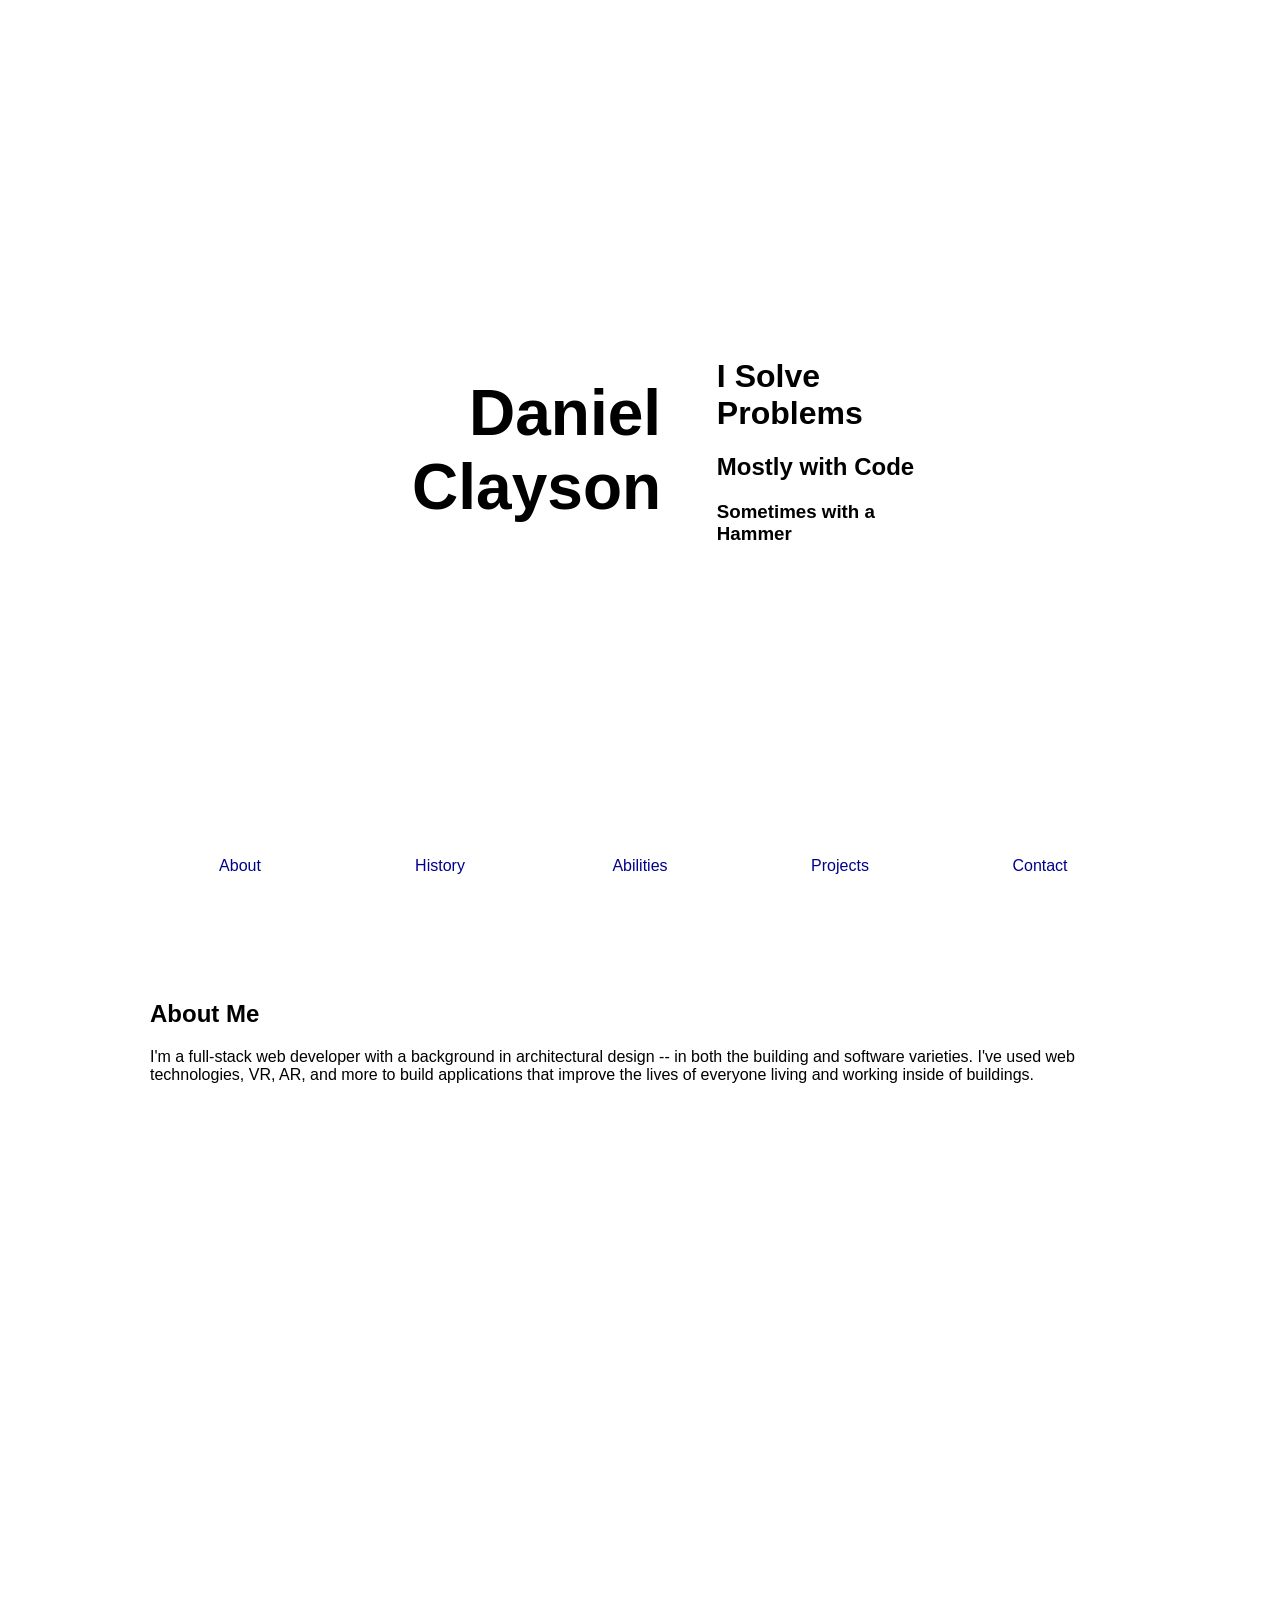
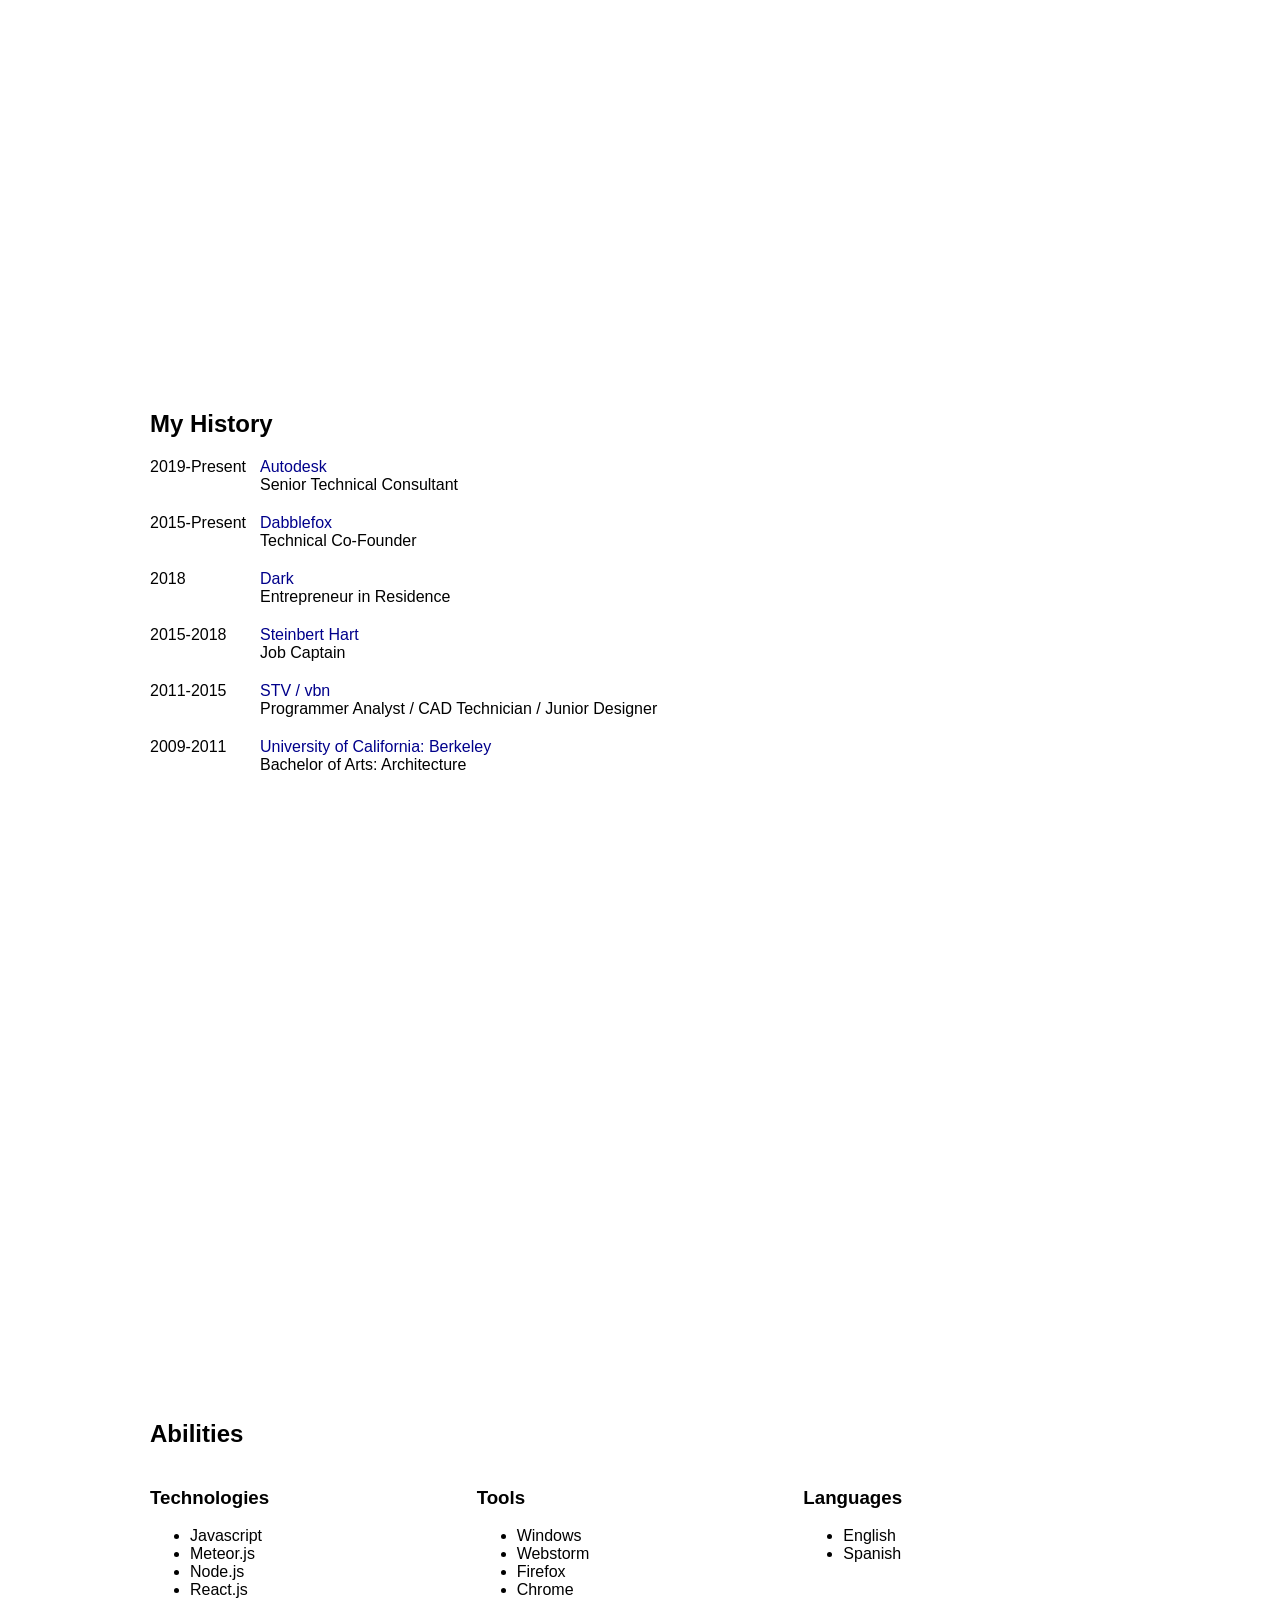
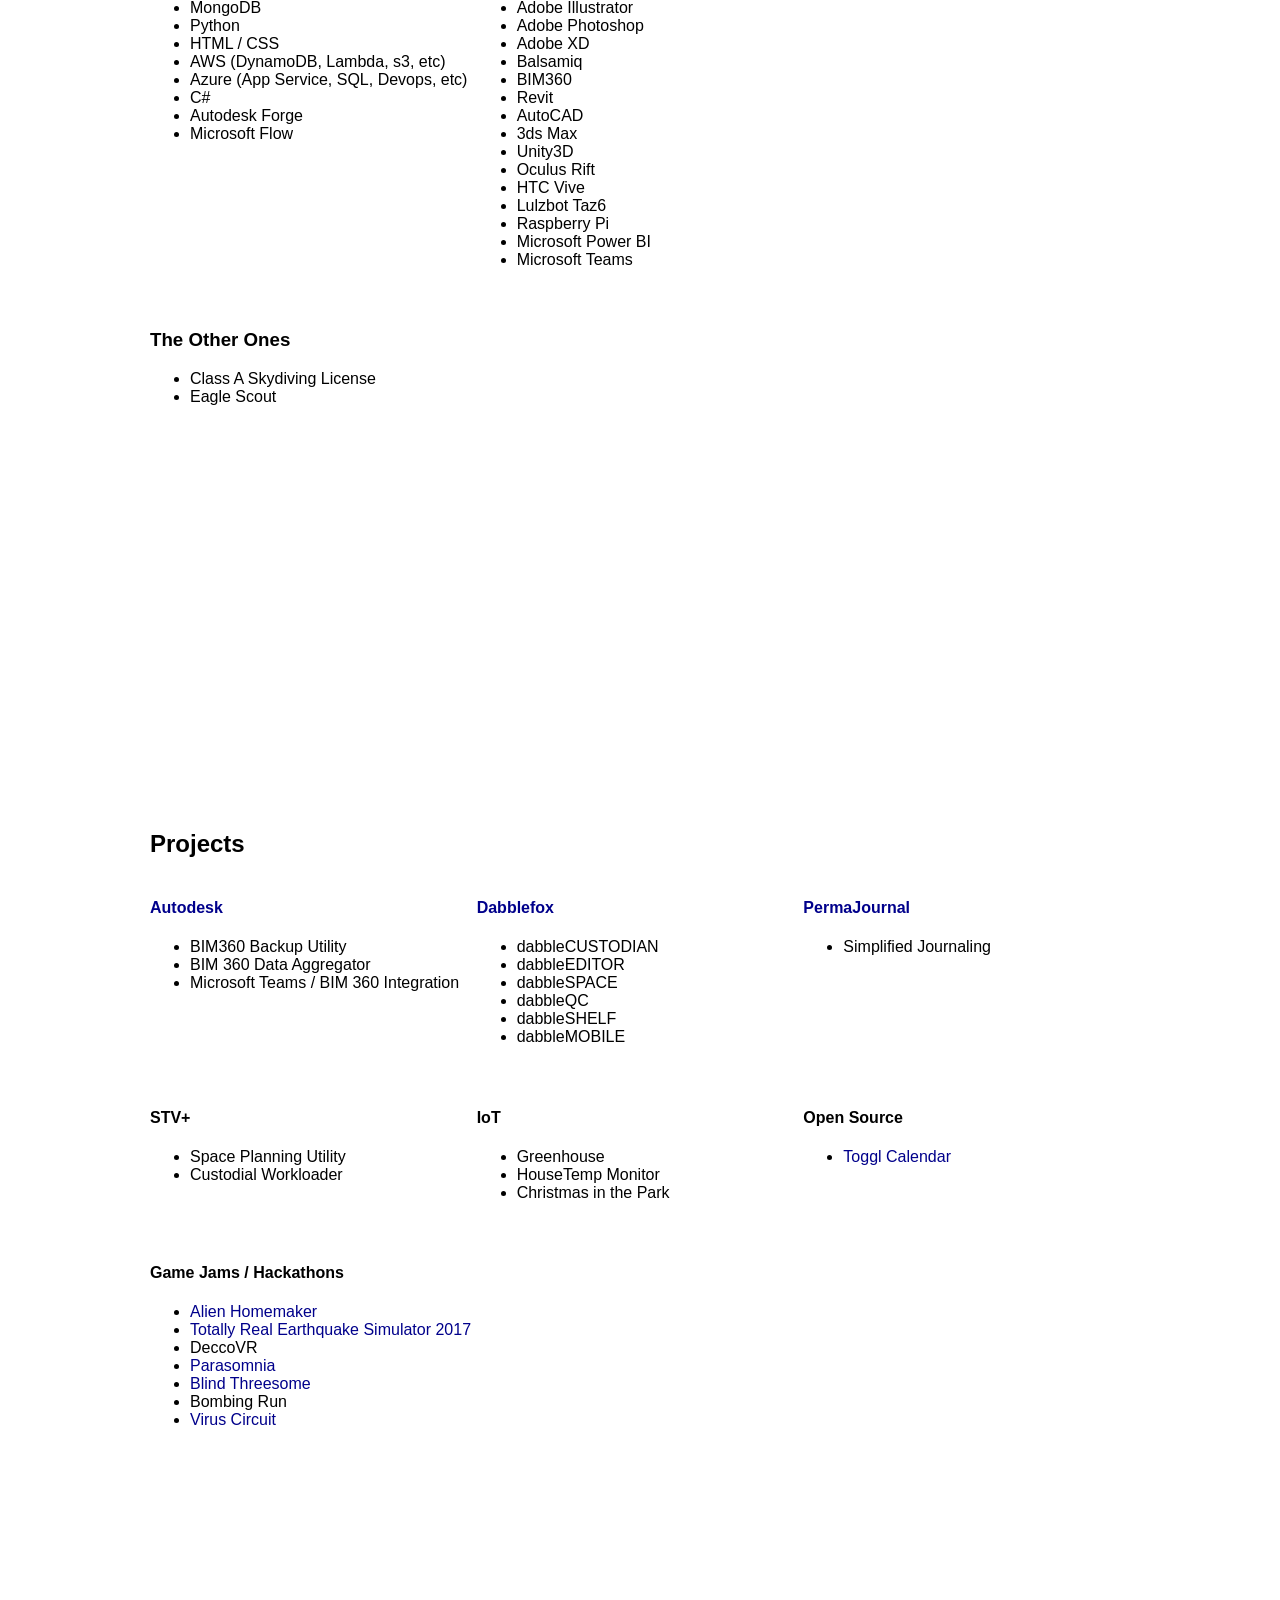
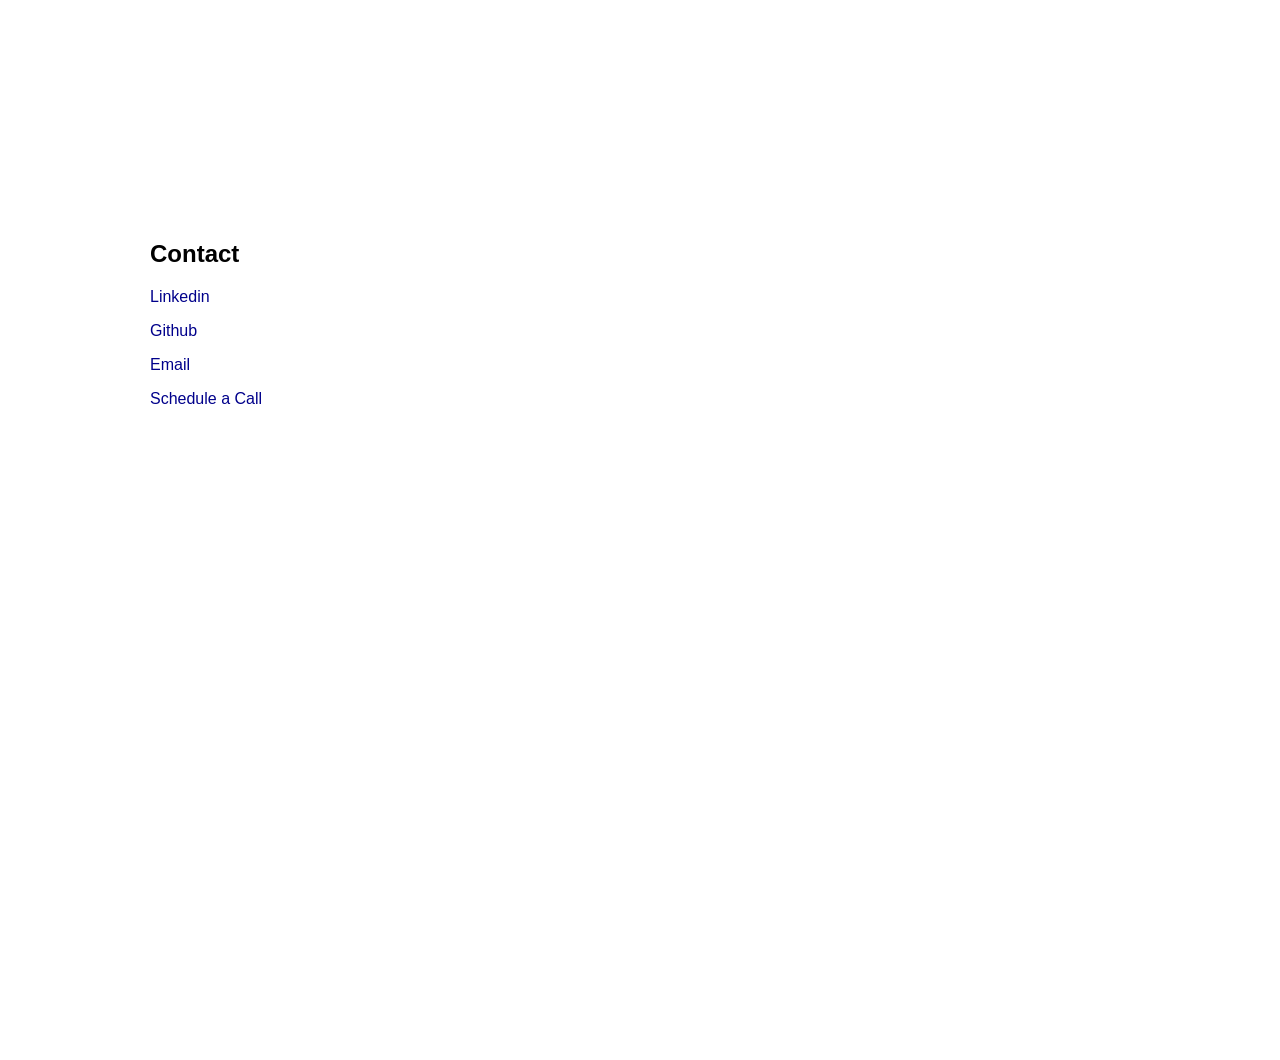
==== commit 94dd4865: "Update Autodesk Title" ====
--- a/index.html
+++ b/index.html
@@ -113,7 +113,7 @@
             <div>2019-Present</div>
             <div>
                 <div><a href="https://www.autodesk.com" target="_blank">Autodesk</a></div>
-                <div>Technical Consultant</div>
+                <div>Senior Technical Consultant</div>
             </div>
 
             <div>2015-Present</div>
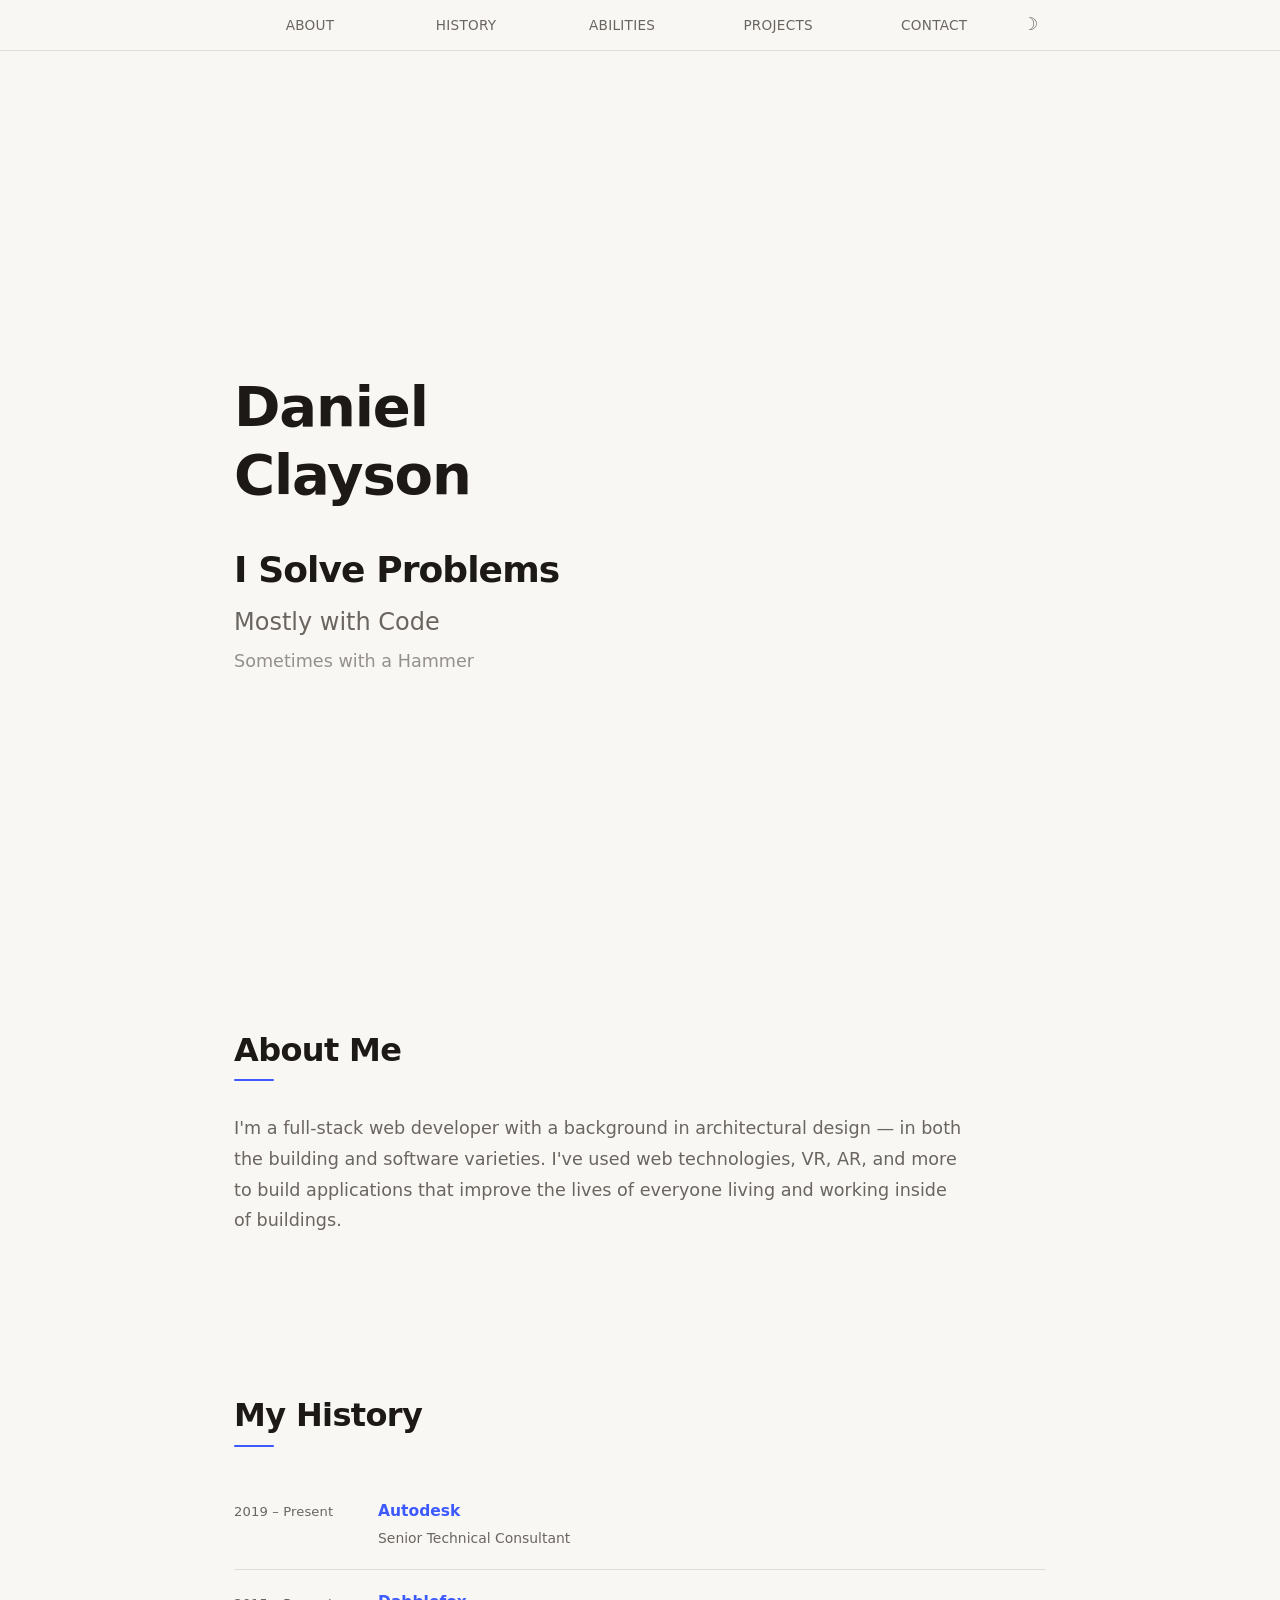
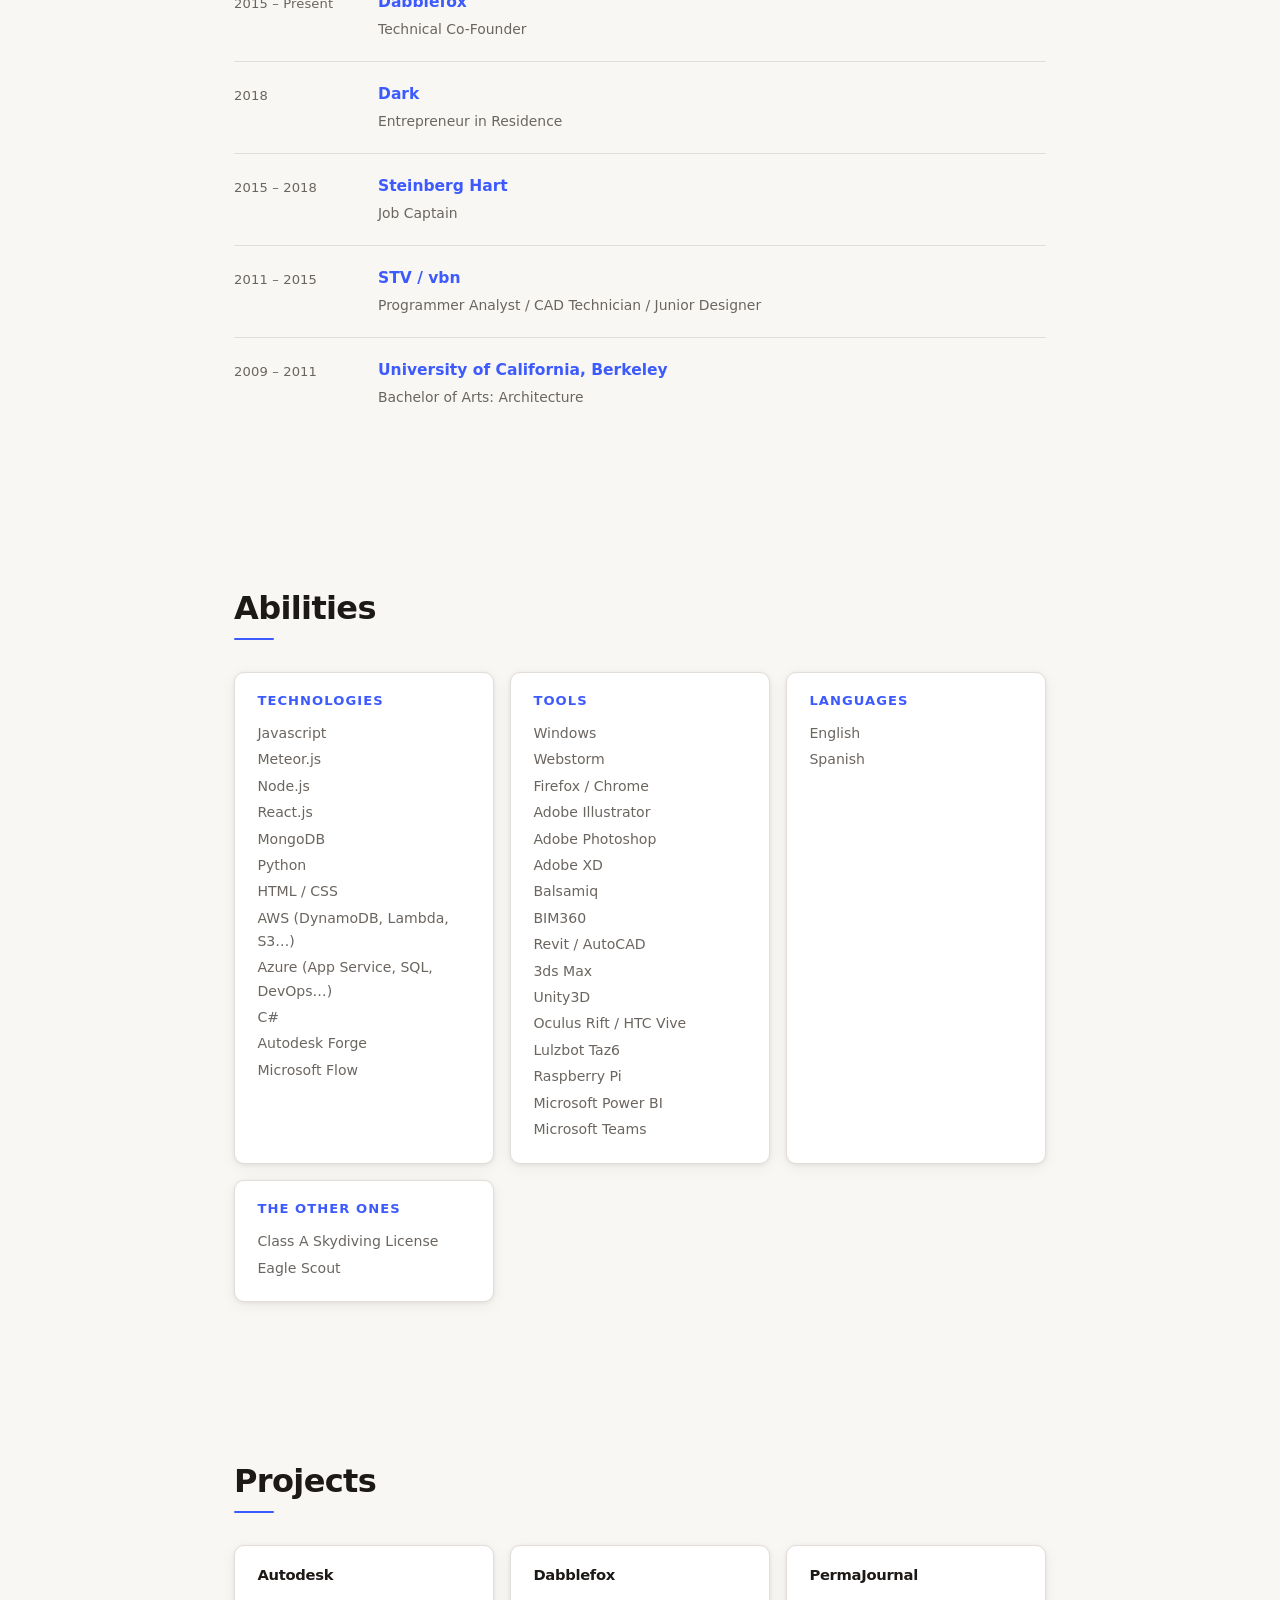
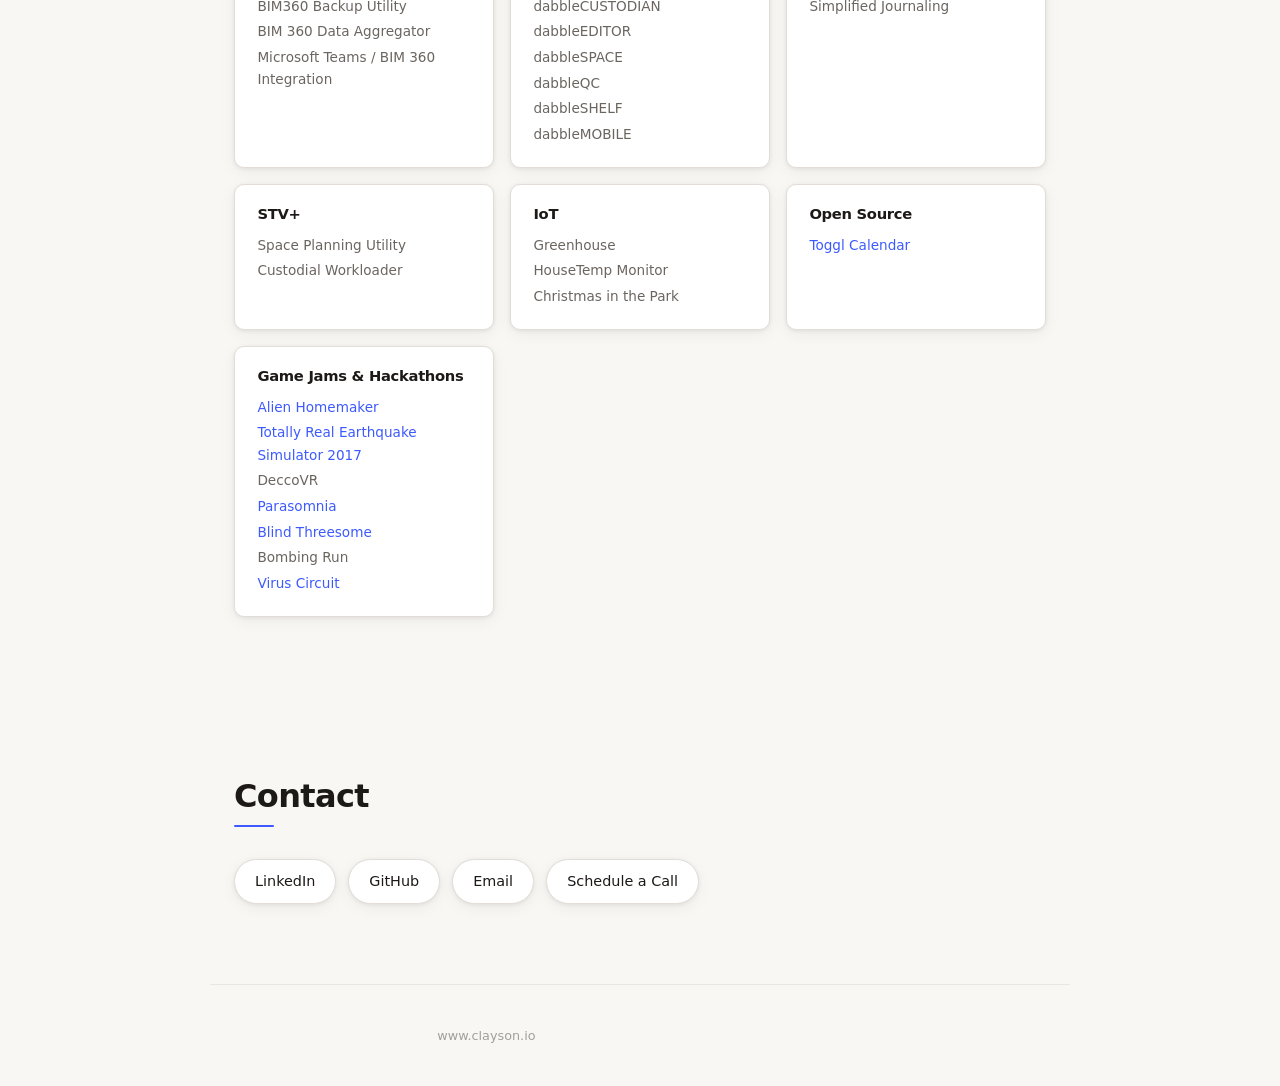
==== commit 238641ba: "Refactor index.html to improve structure and styling; added dark/light mode toggle and updated navig" ====
--- a/index.html
+++ b/index.html
@@ -1,335 +1,257 @@
-<html>
+<!DOCTYPE html>
+<html lang="en">
 <head>
-    <!-- Google Tag Manager -->
-    <script>(function(w,d,s,l,i){w[l]=w[l]||[];w[l].push({'gtm.start':
-        new Date().getTime(),event:'gtm.js'});var f=d.getElementsByTagName(s)[0],
-      j=d.createElement(s),dl=l!='dataLayer'?'&l='+l:'';j.async=true;j.src=
-      'https://www.googletagmanager.com/gtm.js?id='+i+dl;f.parentNode.insertBefore(j,f);
-    })(window,document,'script','dataLayer','GTM-K3FWBJ8');</script>
-    <!-- End Google Tag Manager -->
-
-    <meta name="viewport" content="width=device-width, initial-scale=1, shrink-to-fit=no">
-    <link rel="icon" type="image/x-icon" href="images/favicon-32.png" />
-    <title>Daniel Clayson</title>
-
-    <style type="text/css">
-        body{
-            font-family: Arial, sans-serif;
-            padding: 0;
-            margin: 0;
-        }
-
-        a{
-            text-decoration: none;
-            color: darkblue;
-        }
-
-        a:hover{
-            text-decoration: underline;
-        }
-
-        section{
-            padding: 10px;
-            min-height: 110%;
-        }
-        section:last-child{
-            min-height: 100%;
-        }
-        section h2{
-            padding-top: 70px;
-        }
-        hr{
-            position: absolute;
-            bottom: 10px
-        }
-
-        .fixedMenu{
-            position: fixed !important;
-            background-color: white;
-            top: 0;
-            display: flex;
-            width: 100%;
-            max-width: 1000px;
-            height: 40px;
-            box-sizing: padding-box;
-        }
-
-        .listGroup{
-
-        }
-        .listContainer{
-            display: grid;
-            grid-template-columns: repeat(auto-fill, minmax(300px, 1fr));
-            grid-row-gap: 25px;
-        }
-    </style>
+
+
+  <meta charset="UTF-8">
+  <meta name="viewport" content="width=device-width, initial-scale=1, shrink-to-fit=no">
+  <link rel="icon" type="image/x-icon" href="images/favicon-32.png">
+  <title>Daniel Clayson</title>
+  <link rel="stylesheet" href="style.css">
 </head>
 <body>
-<!-- Google Tag Manager (noscript) -->
-<noscript><iframe src="https://www.googletagmanager.com/ns.html?id=GTM-K3FWBJ8"
-                  height="0" width="0" style="display:none;visibility:hidden"></iframe></noscript>
-<!-- End Google Tag Manager (noscript) -->
-
-<div style="display: flex; margin: auto; max-width: 1000px; flex-direction: column; box-sizing: border-box; height: 100%">
-    <div style="min-height: 100%; display: flex; flex-direction: column;">
-
-        <div id="title" style="display: flex; margin: auto; max-width: 1000px; flex: auto; align-items: center; flex-wrap: wrap; padding: 10px;">
-            <div style="flex: 1; font-size: 200%; text-align: right; margin-right: 10%; min-width: 300px">
-                <h1>Daniel<br>Clayson</h1>
-            </div>
-            <div style="flex: 2">
-                <h1>I Solve Problems</h1>
-                <h2>Mostly with Code</h2>
-                <h3>Sometimes with a Hammer</h3>
-            </div>
-
-        </div>
-    </div>
-    <div id="menu" style="position: absolute; bottom: 0; width: 100%; margin-left: auto; margin-right: auto; max-width: 1000px; display: flex; text-align: center; padding-bottom: 5px; margin-bottom: 20px; padding-top: 25px;">
-        <a href="#about" style="flex: 1">About</a>
-        <a href="#history" style="flex: 1">History</a>
-        <a href="#abilities" style="flex: 1">Abilities</a>
-        <a href="#projects" style="flex: 1">Projects</a>
-        <a href="#contact" style="flex: 1">Contact</a>
-    </div>
-
-    <section>
-        <a name="about"></a>
-        <h2>About Me</h2>
-
-        <p>
-            I'm a full-stack web developer with a background in architectural design -- in both the building and software varieties. I've used web technologies, VR, AR, and more to build applications that improve the lives of everyone living and working inside of buildings.
-        </p>
-
-
-    </section>
-
-    <section>
-        <a name="history"></a>
-        <h2>My History</h2>
-
-        <div style="display: grid; grid-template-columns: 100px auto; grid-row-gap: 20px; grid-column-gap: 10px;">
-
-            <div>2019-Present</div>
-            <div>
-                <div><a href="https://www.autodesk.com" target="_blank">Autodesk</a></div>
-                <div>Senior Technical Consultant</div>
-            </div>
-
-            <div>2015-Present</div>
-            <div>
-                <div><a href="https://www.dabblefox.com" target="_blank">Dabblefox</a></div>
-                <div>Technical Co-Founder</div>
-            </div>
-
-            <div>2018</div>
-            <div>
-                <div><a href="https://darklang.com" target="_blank">Dark</a></div>
-                <div>Entrepreneur in Residence</div>
-            </div>
-
-            <div>2015-2018</div>
-            <div>
-                <div><a href="https://www.steinberghart.com" target="_blank">Steinbert Hart</a></div>
-                <div>Job Captain</div>
-            </div>
-
-            <div>2011-2015</div>
-            <div>
-                <div><a href="https://www.stvinc.com" target="_blank">STV / vbn</a></div>
-                <div>Programmer Analyst / CAD Technician / Junior Designer</div>
-            </div>
-
-
-            <div>2009-2011</div>
-            <div>
-                <div><a href="https://ced.berkeley.edu/" target="_blank">University of California: Berkeley</a></div>
-                <div>Bachelor of Arts: Architecture</div>
-            </div>
-
-
-        </div>
-
-
-
-    </section>
-
-    <section>
-        <a name="abilities"></a>
-        <h2>Abilities</h2>
-        <div class="listContainer">
-            <div class="listGroup">
-
-                <h3>Technologies</h3>
-                <ul>
-                    <li>Javascript</li>
-                    <li>Meteor.js</li>
-                    <li>Node.js</li>
-                    <li>React.js</li>
-                    <li>MongoDB</li>
-                    <li>Python</li>
-                    <li>HTML / CSS</li>
-                    <li>AWS (DynamoDB, Lambda, s3, etc)</li>
-                    <li>Azure (App Service, SQL, Devops, etc)</li>
-                    <li>C#</li>
-                    <li>Autodesk Forge</li>
-                    <li>Microsoft Flow</li>
-                </ul>
-
-            </div>
-            <div class="listGroup">
-
-                <h3>Tools</h3>
-                <ul>
-                    <li>Windows</li>
-                    <li>Webstorm</li>
-                    <li>Firefox</li>
-                    <li>Chrome</li>
-                    <li>Adobe Illustrator</li>
-                    <li>Adobe Photoshop</li>
-                    <li>Adobe XD</li>
-                    <li>Balsamiq</li>
-                    <li>BIM360</li>
-                    <li>Revit</li>
-                    <li>AutoCAD</li>
-                    <li>3ds Max</li>
-                    <li>Unity3D</li>
-                    <li>Oculus Rift</li>
-                    <li>HTC Vive</li>
-                    <li>Lulzbot Taz6</li>
-                    <li>Raspberry Pi</li>
-                    <li>Microsoft Power BI</li>
-                    <li>Microsoft Teams</li>
-                </ul>
-
-            </div>
-            <div class="listGroup">
-
-                <h3>Languages</h3>
-                <ul>
-                    <li>English</li>
-                    <li>Spanish</li>
-                </ul>
-
-            </div>
-            <div class="listGroup">
-
-                <h3>The Other Ones</h3>
-                <ul>
-                    <li>Class A Skydiving License</li>
-                    <li>Eagle Scout</li>
-                </ul>
-
-            </div>
-        </div>
-
-
-
-    </section>
-
-    <section>
-        <a name="projects"></a>
-        <h2>Projects</h2>
-
-        <div class="listContainer">
-
-            <div class="listGroup">
-                <h4><a href="https://www.autodesk.com">Autodesk</a></h4>
-                <ul>
-                    <li>BIM360 Backup Utility</li>
-                    <li>BIM 360 Data Aggregator</li>
-                    <li>Microsoft Teams / BIM 360 Integration</li>
-                </ul>
-            </div>
-
-            <div class="listGroup">
-                <h4><a href="https://www.dabblefox.com">Dabblefox</a></h4>
-                <ul>
-                    <li>dabbleCUSTODIAN</li>
-                    <li>dabbleEDITOR</li>
-                    <li>dabbleSPACE</li>
-                    <li>dabbleQC</li>
-                    <li>dabbleSHELF</li>
-                    <li>dabbleMOBILE</li>
-                </ul>
-            </div>
-
-            <div class="listGroup">
-                <h4><a href="https://www.permajournal.com">PermaJournal</a></h4>
-                <ul>
-                    <li>Simplified Journaling</li>
-                </ul>
-            </div>
-
-            <div class="listGroup">
-                <h4>STV+</h4>
-                <ul>
-                    <li>Space Planning Utility</li>
-                    <li>Custodial Workloader</li>
-                </ul>
-            </div>
-
-            <div class="listGroup">
-                <h4>IoT</h4>
-                <ul>
-                    <li>Greenhouse</li>
-                    <li>HouseTemp Monitor</li>
-                    <li>Christmas in the Park</li>
-                </ul>
-            </div>
-
-            <div class="listGroup">
-                <h4>Open Source</h4>
-                <ul>
-                    <li><a href="https://toggl.clayson.io">Toggl Calendar</a></li>
-                </ul>
-            </div>
-
-            <div class="listGroup">
-                <h4>Game Jams / Hackathons</h4>
-                <ul>
-                    <li><a href="https://globalgamejam.org/2019/games/alien-homemaker">Alien Homemaker</a></li>
-                    <li><a href="https://globalgamejam.org/2017/games/totally-real-earthquake-simulator-2017">Totally Real Earthquake Simulator 2017</a></li>
-                    <li>DeccoVR</li>
-                    <li><a href="https://globalgamejam.org/2016/games/parasomnia">Parasomnia</a></li>
-                    <li><a href="https://globalgamejam.org/2014/games/blind-threesome">Blind Threesome</a></li>
-                    <li>Bombing Run</li>
-                    <li><a href="http://2013.globalgamejam.org/2013/virus-circuit">Virus Circuit</a></li>
-                </ul>
-            </div>
-        </div>
-    </section>
-
-    <section>
-        <a name="contact"></a>
-        <h2>Contact</h2>
-
-        <p>
-            <a href="https://www.linkedin.com/in/dclayson/">Linkedin</a>
-        </p>
-        <p>
-            <a href="https://github.com/ClaysonIO">Github</a>
-        </p>
-        <p>
-            <a href="mailto:daniel@clayson.io">Email</a>
-        </p>
-        <p>
-            <a href="https://calendly.com/claysonio/30min">Schedule a Call</a>
-        </p>
-    </section>
-</div>
+
+
+<input type="checkbox" id="theme-toggle" aria-label="Toggle dark/light mode">
+
+<nav>
+  <div class="nav-inner">
+    <a href="#about">About</a>
+    <a href="#history">History</a>
+    <a href="#abilities">Abilities</a>
+    <a href="#projects">Projects</a>
+    <a href="#contact">Contact</a>
+    <label for="theme-toggle" class="theme-toggle-label" title="Toggle dark/light mode">
+      <span class="icon-dark">☽</span>
+      <span class="icon-light">☀</span>
+    </label>
+  </div>
+</nav>
+
+<header>
+  <h1>Daniel<br>Clayson</h1>
+  <div class="hero-tagline">
+    <span class="line-1">I Solve Problems</span>
+    <span class="line-2">Mostly with Code</span>
+    <span class="line-3">Sometimes with a Hammer</span>
+  </div>
+</header>
+
+<main>
+
+  <section id="about">
+    <h2>About Me</h2>
+    <p>
+      I'm a full-stack web developer with a background in architectural design — in both the building and software varieties. I've used web technologies, VR, AR, and more to build applications that improve the lives of everyone living and working inside of buildings.
+    </p>
+  </section>
+
+  <section id="history">
+    <h2>My History</h2>
+    <div class="timeline">
+
+      <div class="timeline-item">
+        <div class="timeline-date">2019 – Present</div>
+        <div class="timeline-content">
+          <div class="org"><a href="https://www.autodesk.com" target="_blank" rel="noopener">Autodesk</a></div>
+          <div class="role">Senior Technical Consultant</div>
+        </div>
+      </div>
+
+      <div class="timeline-item">
+        <div class="timeline-date">2015 – Present</div>
+        <div class="timeline-content">
+          <div class="org"><a href="https://www.dabblefox.com" target="_blank" rel="noopener">Dabblefox</a></div>
+          <div class="role">Technical Co-Founder</div>
+        </div>
+      </div>
+
+      <div class="timeline-item">
+        <div class="timeline-date">2018</div>
+        <div class="timeline-content">
+          <div class="org"><a href="https://darklang.com" target="_blank" rel="noopener">Dark</a></div>
+          <div class="role">Entrepreneur in Residence</div>
+        </div>
+      </div>
+
+      <div class="timeline-item">
+        <div class="timeline-date">2015 – 2018</div>
+        <div class="timeline-content">
+          <div class="org"><a href="https://www.steinberghart.com" target="_blank" rel="noopener">Steinberg Hart</a></div>
+          <div class="role">Job Captain</div>
+        </div>
+      </div>
+
+      <div class="timeline-item">
+        <div class="timeline-date">2011 – 2015</div>
+        <div class="timeline-content">
+          <div class="org"><a href="https://www.stvinc.com" target="_blank" rel="noopener">STV / vbn</a></div>
+          <div class="role">Programmer Analyst / CAD Technician / Junior Designer</div>
+        </div>
+      </div>
+
+      <div class="timeline-item">
+        <div class="timeline-date">2009 – 2011</div>
+        <div class="timeline-content">
+          <div class="org"><a href="https://ced.berkeley.edu/" target="_blank" rel="noopener">University of California, Berkeley</a></div>
+          <div class="role">Bachelor of Arts: Architecture</div>
+        </div>
+      </div>
+
+    </div>
+  </section>
+
+  <section id="abilities">
+    <h2>Abilities</h2>
+    <div class="abilities-grid">
+
+      <div class="ability-card">
+        <h3>Technologies</h3>
+        <ul>
+          <li>Javascript</li>
+          <li>Meteor.js</li>
+          <li>Node.js</li>
+          <li>React.js</li>
+          <li>MongoDB</li>
+          <li>Python</li>
+          <li>HTML / CSS</li>
+          <li>AWS (DynamoDB, Lambda, S3…)</li>
+          <li>Azure (App Service, SQL, DevOps…)</li>
+          <li>C#</li>
+          <li>Autodesk Forge</li>
+          <li>Microsoft Flow</li>
+        </ul>
+      </div>
+
+      <div class="ability-card">
+        <h3>Tools</h3>
+        <ul>
+          <li>Windows</li>
+          <li>Webstorm</li>
+          <li>Firefox / Chrome</li>
+          <li>Adobe Illustrator</li>
+          <li>Adobe Photoshop</li>
+          <li>Adobe XD</li>
+          <li>Balsamiq</li>
+          <li>BIM360</li>
+          <li>Revit / AutoCAD</li>
+          <li>3ds Max</li>
+          <li>Unity3D</li>
+          <li>Oculus Rift / HTC Vive</li>
+          <li>Lulzbot Taz6</li>
+          <li>Raspberry Pi</li>
+          <li>Microsoft Power BI</li>
+          <li>Microsoft Teams</li>
+        </ul>
+      </div>
+
+      <div class="ability-card">
+        <h3>Languages</h3>
+        <ul>
+          <li>English</li>
+          <li>Spanish</li>
+        </ul>
+      </div>
+
+      <div class="ability-card">
+        <h3>The Other Ones</h3>
+        <ul>
+          <li>Class A Skydiving License</li>
+          <li>Eagle Scout</li>
+        </ul>
+      </div>
+
+    </div>
+  </section>
+
+  <section id="projects">
+    <h2>Projects</h2>
+    <div class="projects-grid">
+
+      <div class="project-card">
+        <h4><a href="https://www.autodesk.com" target="_blank" rel="noopener">Autodesk</a></h4>
+        <ul>
+          <li>BIM360 Backup Utility</li>
+          <li>BIM 360 Data Aggregator</li>
+          <li>Microsoft Teams / BIM 360 Integration</li>
+        </ul>
+      </div>
+
+      <div class="project-card">
+        <h4><a href="https://www.dabblefox.com" target="_blank" rel="noopener">Dabblefox</a></h4>
+        <ul>
+          <li>dabbleCUSTODIAN</li>
+          <li>dabbleEDITOR</li>
+          <li>dabbleSPACE</li>
+          <li>dabbleQC</li>
+          <li>dabbleSHELF</li>
+          <li>dabbleMOBILE</li>
+        </ul>
+      </div>
+
+      <div class="project-card">
+        <h4><a href="https://www.permajournal.com" target="_blank" rel="noopener">PermaJournal</a></h4>
+        <ul>
+          <li>Simplified Journaling</li>
+        </ul>
+      </div>
+
+      <div class="project-card">
+        <h4>STV+</h4>
+        <ul>
+          <li>Space Planning Utility</li>
+          <li>Custodial Workloader</li>
+        </ul>
+      </div>
+
+      <div class="project-card">
+        <h4>IoT</h4>
+        <ul>
+          <li>Greenhouse</li>
+          <li>HouseTemp Monitor</li>
+          <li>Christmas in the Park</li>
+        </ul>
+      </div>
+
+      <div class="project-card">
+        <h4>Open Source</h4>
+        <ul>
+          <li><a href="https://toggl.clayson.io" target="_blank" rel="noopener">Toggl Calendar</a></li>
+        </ul>
+      </div>
+
+      <div class="project-card">
+        <h4>Game Jams &amp; Hackathons</h4>
+        <ul>
+          <li><a href="https://globalgamejam.org/2019/games/alien-homemaker" target="_blank" rel="noopener">Alien Homemaker</a></li>
+          <li><a href="https://globalgamejam.org/2017/games/totally-real-earthquake-simulator-2017" target="_blank" rel="noopener">Totally Real Earthquake Simulator 2017</a></li>
+          <li>DeccoVR</li>
+          <li><a href="https://globalgamejam.org/2016/games/parasomnia" target="_blank" rel="noopener">Parasomnia</a></li>
+          <li><a href="https://globalgamejam.org/2014/games/blind-threesome" target="_blank" rel="noopener">Blind Threesome</a></li>
+          <li>Bombing Run</li>
+          <li><a href="http://2013.globalgamejam.org/2013/virus-circuit" target="_blank" rel="noopener">Virus Circuit</a></li>
+        </ul>
+      </div>
+
+    </div>
+  </section>
+
+  <section id="contact">
+    <h2>Contact</h2>
+    <div class="contact-links">
+      <a class="contact-link" href="https://www.linkedin.com/in/dclayson/" target="_blank" rel="noopener">LinkedIn</a>
+      <a class="contact-link" href="https://github.com/ClaysonIO" target="_blank" rel="noopener">GitHub</a>
+      <a class="contact-link" href="mailto:daniel@clayson.io">Email</a>
+      <a class="contact-link" href="https://calendly.com/claysonio/30min" target="_blank" rel="noopener">Schedule a Call</a>
+    </div>
+  </section>
+
+</main>
+
+<footer>
+  <p>www.clayson.io</p>
+</footer>
+
+<script async src="https://analytics.clayson.io/tracker.js" data-ackee-server="https://analytics.clayson.io" data-ackee-domain-id="8b046da0-091e-4138-bcbc-36abd3d1a3f5"></script>
 </body>
-
-<script type="application/javascript">
-  var offset = document.getElementById('menu').offsetTop -25;
-  window.addEventListener('scroll', function() {
-    if(window.scrollY > offset){
-      document.getElementById('menu').className = 'fixedMenu';
-    } else {
-      document.getElementById('menu').className = '';
-    }
-  })
-
-</script>
-<script async src="https://analytics.clayson.io/tracker.js" data-ackee-server="https://analytics.clayson.io" data-ackee-domain-id="8b046da0-091e-4138-bcbc-36abd3d1a3f5"></script>
 </html>
--- a/style.css
+++ b/style.css
@@ -0,0 +1,503 @@
+/* ============================================================
+   CSS Custom Properties — Light theme defaults
+   ============================================================ */
+:root {
+  --bg: #f8f7f4;
+  --bg-alt: #f0ede8;
+  --surface: #ffffff;
+  --border: #e2ddd8;
+  --text: #1c1917;
+  --text-muted: #6b6560;
+  --accent: #3d5afe;
+  --accent-hover: #1a37d4;
+  --nav-bg: rgba(248, 247, 244, 0.85);
+  --shadow: 0 1px 4px rgba(0, 0, 0, 0.07), 0 4px 16px rgba(0, 0, 0, 0.05);
+  --radius: 10px;
+  --transition: color 0.2s ease, background-color 0.2s ease, border-color 0.2s ease, box-shadow 0.2s ease;
+}
+
+/* Dark theme via system preference */
+@media (prefers-color-scheme: dark) {
+  :root {
+    --bg: #141210;
+    --bg-alt: #1c1917;
+    --surface: #232019;
+    --border: #302d28;
+    --text: #ede9e4;
+    --text-muted: #9b9490;
+    --accent: #7b93ff;
+    --accent-hover: #a0b2ff;
+    --nav-bg: rgba(20, 18, 16, 0.85);
+    --shadow: 0 1px 4px rgba(0, 0, 0, 0.3), 0 4px 16px rgba(0, 0, 0, 0.25);
+  }
+}
+
+/* Manual dark override — checkbox toggles dark-on-light */
+body:has(#theme-toggle:checked) {
+  --bg: #141210;
+  --bg-alt: #1c1917;
+  --surface: #232019;
+  --border: #302d28;
+  --text: #ede9e4;
+  --text-muted: #9b9490;
+  --accent: #7b93ff;
+  --accent-hover: #a0b2ff;
+  --nav-bg: rgba(20, 18, 16, 0.85);
+  --shadow: 0 1px 4px rgba(0, 0, 0, 0.3), 0 4px 16px rgba(0, 0, 0, 0.25);
+}
+
+/* Manual light override — checkbox toggles light-on-dark */
+@media (prefers-color-scheme: dark) {
+  body:has(#theme-toggle:checked) {
+    --bg: #f8f7f4;
+    --bg-alt: #f0ede8;
+    --surface: #ffffff;
+    --border: #e2ddd8;
+    --text: #1c1917;
+    --text-muted: #6b6560;
+    --accent: #3d5afe;
+    --accent-hover: #1a37d4;
+    --nav-bg: rgba(248, 247, 244, 0.85);
+    --shadow: 0 1px 4px rgba(0, 0, 0, 0.07), 0 4px 16px rgba(0, 0, 0, 0.05);
+  }
+}
+
+/* ============================================================
+   Reset & Base
+   ============================================================ */
+*, *::before, *::after {
+  box-sizing: border-box;
+  margin: 0;
+  padding: 0;
+}
+
+html {
+  scroll-behavior: smooth;
+}
+
+body {
+  font-family: system-ui, -apple-system, 'Segoe UI', Roboto, sans-serif;
+  font-size: 1rem;
+  line-height: 1.65;
+  color: var(--text);
+  background-color: var(--bg);
+  transition: var(--transition);
+}
+
+/* ============================================================
+   Hidden theme toggle input
+   ============================================================ */
+#theme-toggle {
+  position: absolute;
+  opacity: 0;
+  width: 0;
+  height: 0;
+  pointer-events: none;
+}
+
+/* ============================================================
+   Typography
+   ============================================================ */
+h1, h2, h3, h4 {
+  line-height: 1.2;
+  font-weight: 600;
+  letter-spacing: -0.02em;
+  color: var(--text);
+}
+
+h1 { font-size: clamp(2rem, 5vw, 3.5rem); }
+h2 { font-size: clamp(1.4rem, 3vw, 2rem); margin-bottom: 1.5rem; }
+h3 { font-size: 1.1rem; font-weight: 600; margin-bottom: 0.5rem; }
+h4 { font-size: 1rem; font-weight: 600; margin-bottom: 0.4rem; }
+
+p {
+  color: var(--text-muted);
+  max-width: 62ch;
+}
+
+a {
+  color: var(--accent);
+  text-decoration: none;
+  text-underline-offset: 3px;
+  transition: color 0.15s ease;
+}
+
+a:hover {
+  color: var(--accent-hover);
+  text-decoration: underline;
+}
+
+ul {
+  list-style: none;
+  padding: 0;
+}
+
+ul li {
+  color: var(--text-muted);
+  padding: 0.15rem 0;
+  font-size: 0.93rem;
+}
+
+ul li::before {
+  content: '—';
+  color: var(--accent);
+  margin-right: 0.5rem;
+  opacity: 0.6;
+}
+
+/* ============================================================
+   Layout wrapper
+   ============================================================ */
+.site-wrapper {
+  max-width: 860px;
+  margin: 0 auto;
+  padding: 0 1.5rem;
+}
+
+/* ============================================================
+   Header / Hero
+   ============================================================ */
+header {
+  min-height: 100svh;
+  display: flex;
+  flex-direction: column;
+  justify-content: center;
+  padding: 6rem 1.5rem 3rem;
+  max-width: 860px;
+  margin: 0 auto;
+}
+
+.hero-tagline {
+  margin-top: 2rem;
+  display: flex;
+  flex-direction: column;
+  gap: 0.25rem;
+}
+
+.hero-tagline .line-1 {
+  font-size: clamp(1.5rem, 4vw, 2.25rem);
+  font-weight: 700;
+  color: var(--text);
+  letter-spacing: -0.025em;
+}
+
+.hero-tagline .line-2 {
+  font-size: clamp(1.1rem, 2.5vw, 1.5rem);
+  font-weight: 400;
+  color: var(--text-muted);
+}
+
+.hero-tagline .line-3 {
+  font-size: clamp(0.9rem, 2vw, 1.1rem);
+  font-weight: 400;
+  color: var(--text-muted);
+  opacity: 0.7;
+}
+
+/* ============================================================
+   Navigation
+   ============================================================ */
+nav {
+  position: sticky;
+  top: 0;
+  z-index: 100;
+  background-color: var(--nav-bg);
+  backdrop-filter: blur(12px);
+  -webkit-backdrop-filter: blur(12px);
+  border-bottom: 1px solid var(--border);
+  transition: var(--transition);
+}
+
+.nav-inner {
+  max-width: 860px;
+  margin: 0 auto;
+  padding: 0 1.5rem;
+  display: flex;
+  align-items: center;
+  gap: 0.25rem;
+}
+
+.nav-inner a {
+  flex: 1;
+  text-align: center;
+  font-size: 0.85rem;
+  font-weight: 500;
+  color: var(--text-muted);
+  padding: 0.85rem 0.5rem;
+  letter-spacing: 0.02em;
+  text-transform: uppercase;
+  transition: color 0.15s ease;
+}
+
+.nav-inner a:hover {
+  color: var(--accent);
+  text-decoration: none;
+}
+
+.theme-toggle-label {
+  cursor: pointer;
+  font-size: 1.1rem;
+  padding: 0.6rem 0.5rem;
+  border-radius: 6px;
+  color: var(--text-muted);
+  transition: color 0.15s ease, background-color 0.15s ease;
+  user-select: none;
+  line-height: 1;
+}
+
+.theme-toggle-label:hover {
+  color: var(--accent);
+  background-color: var(--bg-alt);
+}
+
+/* Show moon in light mode, sun in dark mode */
+.theme-toggle-label .icon-dark { display: inline; }
+.theme-toggle-label .icon-light { display: none; }
+
+@media (prefers-color-scheme: dark) {
+  .theme-toggle-label .icon-dark { display: none; }
+  .theme-toggle-label .icon-light { display: inline; }
+}
+
+body:has(#theme-toggle:checked) .theme-toggle-label .icon-dark { display: none; }
+body:has(#theme-toggle:checked) .theme-toggle-label .icon-light { display: inline; }
+
+@media (prefers-color-scheme: dark) {
+  body:has(#theme-toggle:checked) .theme-toggle-label .icon-dark { display: inline; }
+  body:has(#theme-toggle:checked) .theme-toggle-label .icon-light { display: none; }
+}
+
+/* ============================================================
+   Sections
+   ============================================================ */
+section {
+  padding: 5rem 1.5rem;
+  max-width: 860px;
+  margin: 0 auto;
+}
+
+section:nth-of-type(even) {
+  background-color: transparent;
+}
+
+section h2 {
+  position: relative;
+  padding-bottom: 0.75rem;
+  margin-bottom: 2rem;
+}
+
+section h2::after {
+  content: '';
+  position: absolute;
+  bottom: 0;
+  left: 0;
+  width: 2.5rem;
+  height: 2px;
+  background-color: var(--accent);
+  border-radius: 2px;
+}
+
+/* ============================================================
+   Section: About
+   ============================================================ */
+#about p {
+  font-size: 1.1rem;
+  line-height: 1.75;
+  color: var(--text-muted);
+  max-width: 65ch;
+}
+
+/* ============================================================
+   Section: History / Timeline
+   ============================================================ */
+.timeline {
+  display: flex;
+  flex-direction: column;
+  gap: 0;
+}
+
+.timeline-item {
+  display: grid;
+  grid-template-columns: 120px 1fr;
+  gap: 0 1.5rem;
+  padding: 1.25rem 0;
+  border-bottom: 1px solid var(--border);
+}
+
+.timeline-item:last-child {
+  border-bottom: none;
+}
+
+.timeline-date {
+  font-size: 0.82rem;
+  color: var(--text-muted);
+  font-weight: 500;
+  padding-top: 0.15rem;
+  letter-spacing: 0.01em;
+}
+
+.timeline-content .org {
+  font-weight: 600;
+  font-size: 0.97rem;
+  color: var(--text);
+}
+
+.timeline-content .role {
+  font-size: 0.87rem;
+  color: var(--text-muted);
+  margin-top: 0.15rem;
+}
+
+/* ============================================================
+   Section: Abilities — Cards grid
+   ============================================================ */
+.abilities-grid {
+  display: grid;
+  grid-template-columns: repeat(auto-fill, minmax(220px, 1fr));
+  gap: 1rem;
+}
+
+.ability-card {
+  background-color: var(--surface);
+  border: 1px solid var(--border);
+  border-radius: var(--radius);
+  padding: 1.25rem 1.4rem;
+  box-shadow: var(--shadow);
+  transition: var(--transition);
+}
+
+.ability-card h3 {
+  font-size: 0.82rem;
+  font-weight: 700;
+  letter-spacing: 0.08em;
+  text-transform: uppercase;
+  color: var(--accent);
+  margin-bottom: 0.75rem;
+}
+
+.ability-card ul li::before {
+  display: none;
+}
+
+.ability-card ul li {
+  font-size: 0.88rem;
+  padding: 0.1rem 0;
+}
+
+/* ============================================================
+   Section: Projects — Cards grid
+   ============================================================ */
+.projects-grid {
+  display: grid;
+  grid-template-columns: repeat(auto-fill, minmax(220px, 1fr));
+  gap: 1rem;
+}
+
+.project-card {
+  background-color: var(--surface);
+  border: 1px solid var(--border);
+  border-radius: var(--radius);
+  padding: 1.25rem 1.4rem;
+  box-shadow: var(--shadow);
+  transition: var(--transition);
+}
+
+.project-card h4 {
+  font-size: 0.92rem;
+  font-weight: 700;
+  color: var(--text);
+  margin-bottom: 0.6rem;
+}
+
+.project-card h4 a {
+  color: var(--text);
+}
+
+.project-card h4 a:hover {
+  color: var(--accent);
+  text-decoration: none;
+}
+
+.project-card ul li::before {
+  display: none;
+}
+
+.project-card ul li {
+  font-size: 0.85rem;
+  padding: 0.1rem 0;
+}
+
+/* ============================================================
+   Section: Contact — Pill buttons
+   ============================================================ */
+.contact-links {
+  display: flex;
+  flex-wrap: wrap;
+  gap: 0.75rem;
+  margin-top: 0.5rem;
+}
+
+.contact-link {
+  display: inline-flex;
+  align-items: center;
+  gap: 0.4rem;
+  padding: 0.6rem 1.25rem;
+  border: 1px solid var(--border);
+  border-radius: 100px;
+  font-size: 0.9rem;
+  font-weight: 500;
+  color: var(--text);
+  background-color: var(--surface);
+  box-shadow: var(--shadow);
+  transition: color 0.15s ease, border-color 0.15s ease, background-color 0.15s ease, box-shadow 0.15s ease;
+}
+
+.contact-link:hover {
+  color: var(--accent);
+  border-color: var(--accent);
+  text-decoration: none;
+  box-shadow: 0 2px 8px rgba(61, 90, 254, 0.12);
+}
+
+/* ============================================================
+   Footer
+   ============================================================ */
+footer {
+  padding: 2.5rem 1.5rem;
+  max-width: 860px;
+  margin: 0 auto;
+  border-top: 1px solid var(--border);
+  text-align: center;
+  font-size: 0.8rem;
+  color: var(--text-muted);
+  opacity: 0.6;
+}
+
+/* ============================================================
+   Responsive adjustments
+   ============================================================ */
+@media (max-width: 540px) {
+  header {
+    padding-top: 4rem;
+    min-height: 90svh;
+  }
+
+  section {
+    padding: 3.5rem 1rem;
+  }
+
+  .timeline-item {
+    grid-template-columns: 1fr;
+    gap: 0.2rem;
+  }
+
+  .abilities-grid,
+  .projects-grid {
+    grid-template-columns: 1fr;
+  }
+
+  .nav-inner a {
+    font-size: 0.75rem;
+    padding: 0.75rem 0.25rem;
+  }
+}
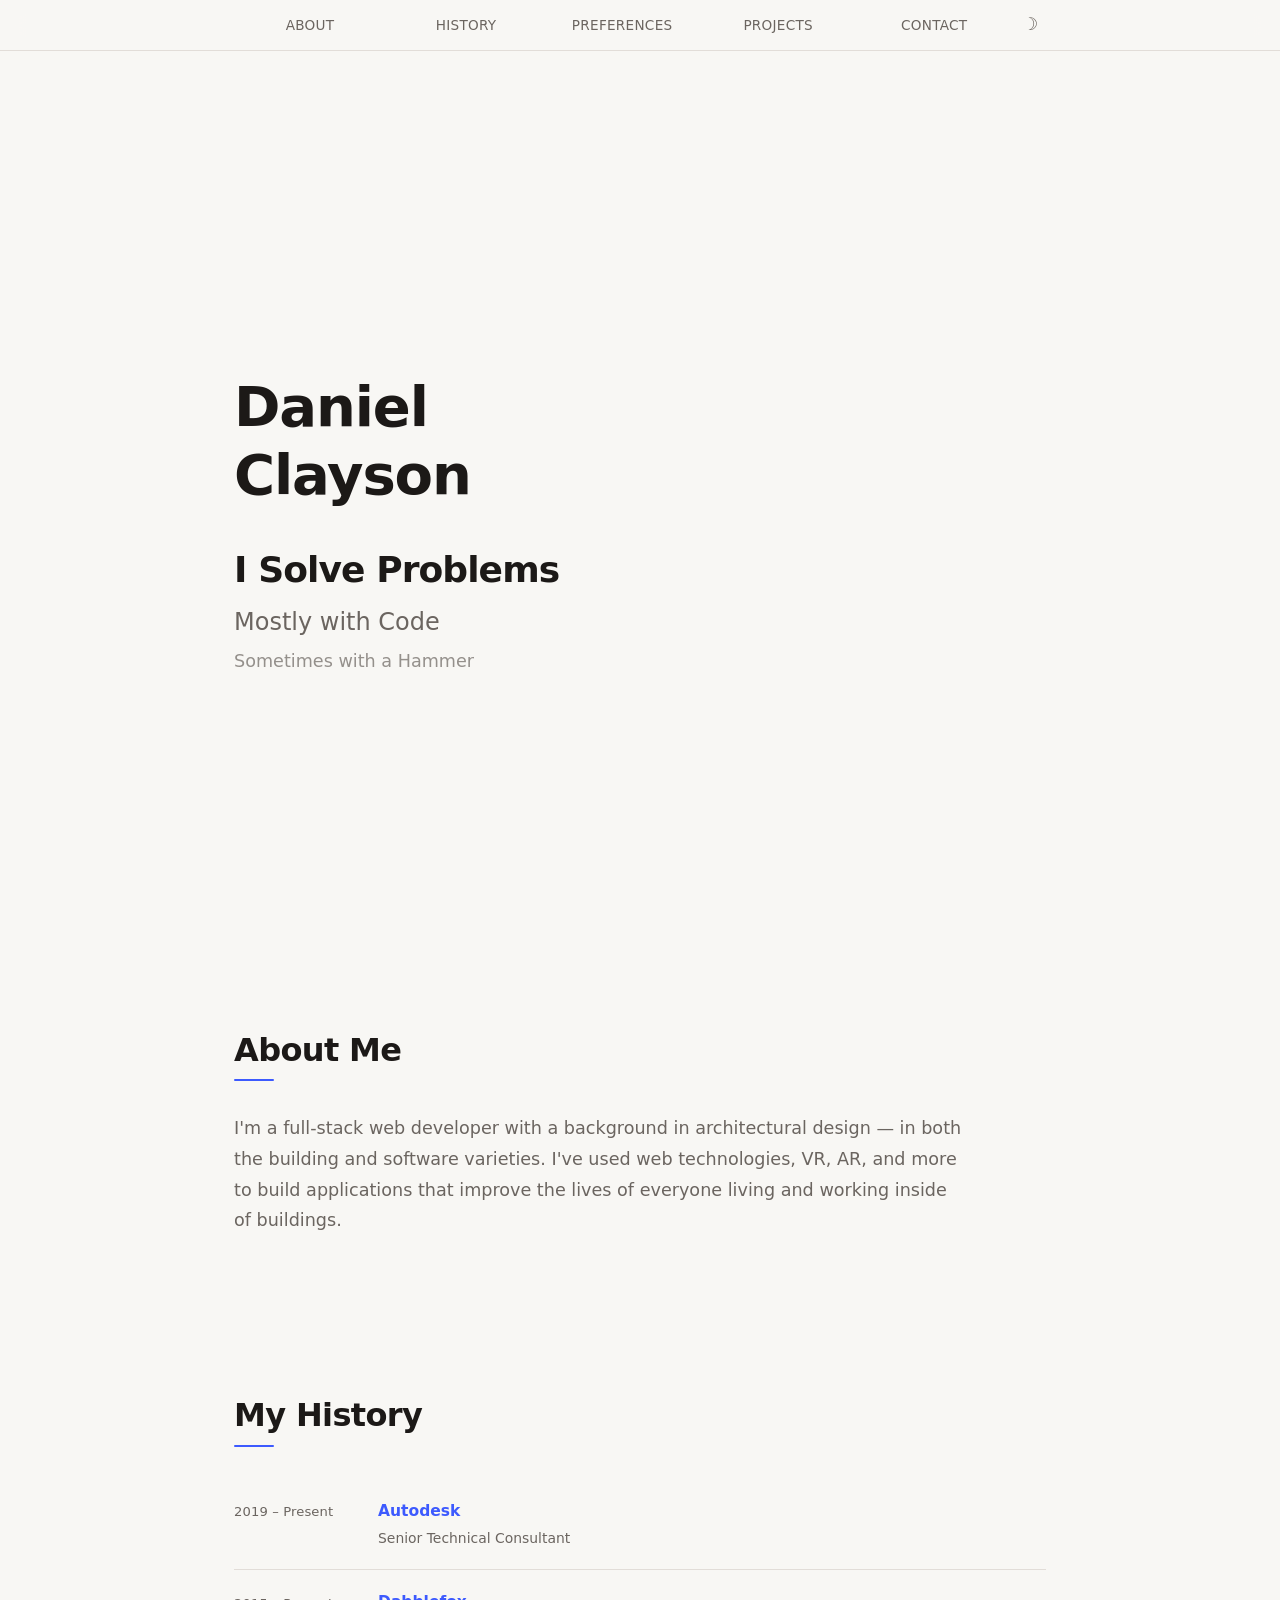
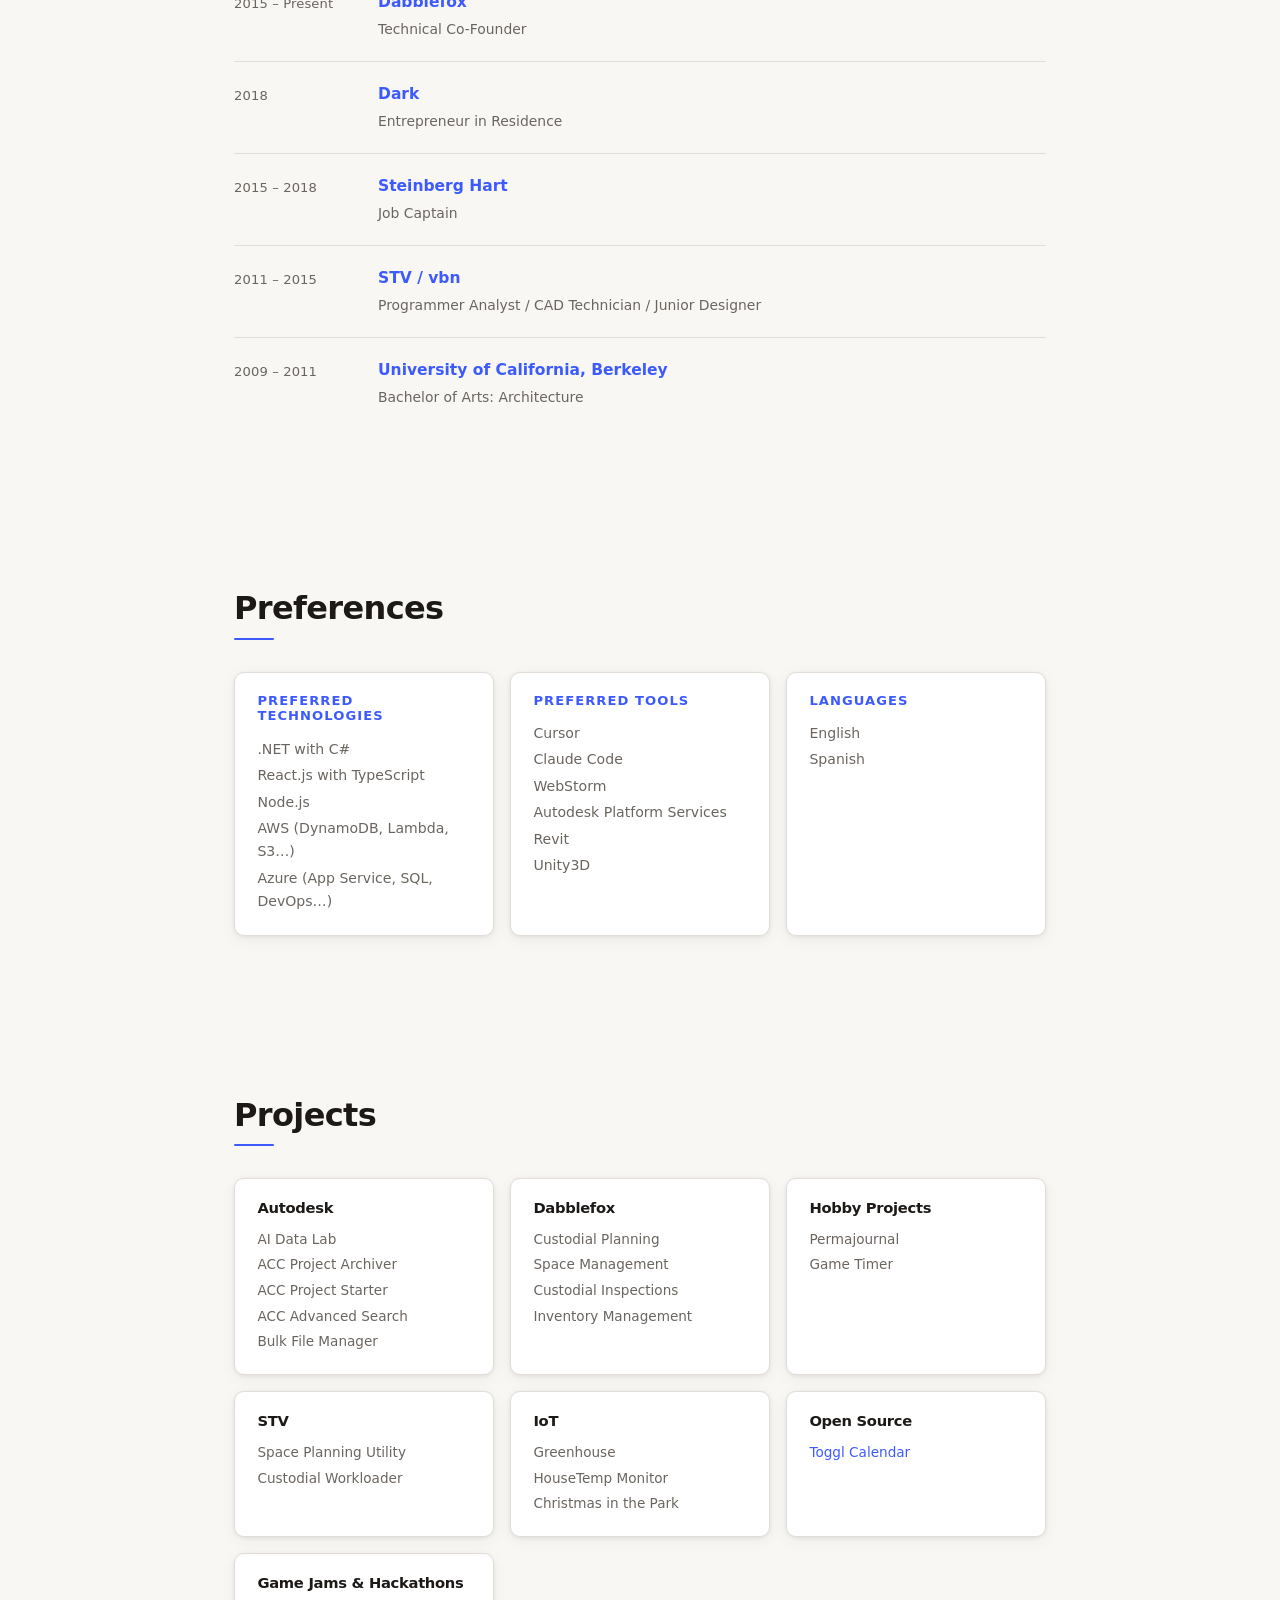
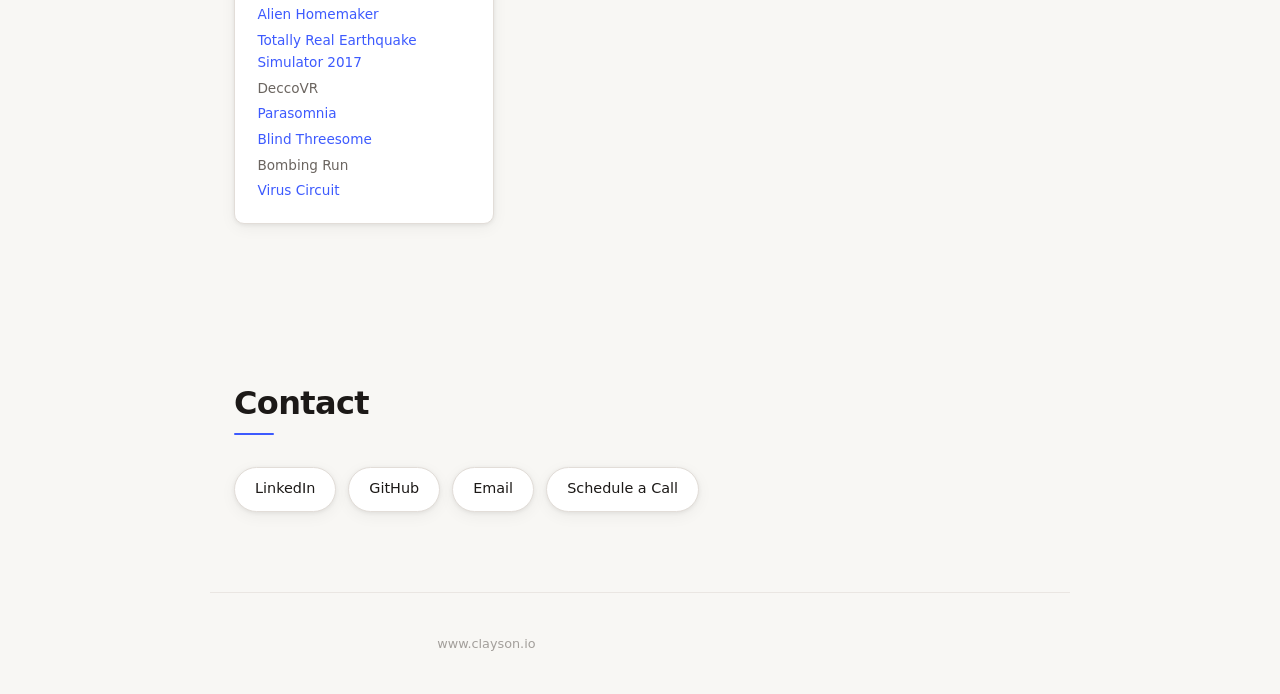
==== commit 465347d2: "Rename "Abilities" section to "Preferences" and update content accordingly; modified related CSS cla" ====
--- a/index.html
+++ b/index.html
@@ -18,7 +18,7 @@
   <div class="nav-inner">
     <a href="#about">About</a>
     <a href="#history">History</a>
-    <a href="#abilities">Abilities</a>
+    <a href="#preferences">preferences</a>
     <a href="#projects">Projects</a>
     <a href="#contact">Contact</a>
     <label for="theme-toggle" class="theme-toggle-label" title="Toggle dark/light mode">
@@ -101,63 +101,38 @@
     </div>
   </section>
 
-  <section id="abilities">
-    <h2>Abilities</h2>
-    <div class="abilities-grid">
-
-      <div class="ability-card">
-        <h3>Technologies</h3>
-        <ul>
-          <li>Javascript</li>
-          <li>Meteor.js</li>
+  <section id="preferences">
+    <h2>Preferences</h2>
+    <div class="preferences-grid">
+
+      <div class="preference-card">
+        <h3>Preferred Technologies</h3>
+        <ul>
+          <li>.NET with C#</li>
+          <li>React.js with TypeScript</li>
           <li>Node.js</li>
-          <li>React.js</li>
-          <li>MongoDB</li>
-          <li>Python</li>
-          <li>HTML / CSS</li>
           <li>AWS (DynamoDB, Lambda, S3…)</li>
           <li>Azure (App Service, SQL, DevOps…)</li>
-          <li>C#</li>
-          <li>Autodesk Forge</li>
-          <li>Microsoft Flow</li>
-        </ul>
-      </div>
-
-      <div class="ability-card">
-        <h3>Tools</h3>
-        <ul>
-          <li>Windows</li>
-          <li>Webstorm</li>
-          <li>Firefox / Chrome</li>
-          <li>Adobe Illustrator</li>
-          <li>Adobe Photoshop</li>
-          <li>Adobe XD</li>
-          <li>Balsamiq</li>
-          <li>BIM360</li>
-          <li>Revit / AutoCAD</li>
-          <li>3ds Max</li>
+        </ul>
+      </div>
+
+      <div class="preference-card">
+        <h3>Preferred Tools</h3>
+        <ul>
+          <li>Cursor</li>
+          <li>Claude Code</li>
+          <li>WebStorm</li>
+          <li>Autodesk Platform Services</li>
+          <li>Revit</li>
           <li>Unity3D</li>
-          <li>Oculus Rift / HTC Vive</li>
-          <li>Lulzbot Taz6</li>
-          <li>Raspberry Pi</li>
-          <li>Microsoft Power BI</li>
-          <li>Microsoft Teams</li>
-        </ul>
-      </div>
-
-      <div class="ability-card">
+        </ul>
+      </div>
+
+      <div class="preference-card">
         <h3>Languages</h3>
         <ul>
           <li>English</li>
           <li>Spanish</li>
-        </ul>
-      </div>
-
-      <div class="ability-card">
-        <h3>The Other Ones</h3>
-        <ul>
-          <li>Class A Skydiving License</li>
-          <li>Eagle Scout</li>
         </ul>
       </div>
 
@@ -171,33 +146,34 @@
       <div class="project-card">
         <h4><a href="https://www.autodesk.com" target="_blank" rel="noopener">Autodesk</a></h4>
         <ul>
-          <li>BIM360 Backup Utility</li>
-          <li>BIM 360 Data Aggregator</li>
-          <li>Microsoft Teams / BIM 360 Integration</li>
+          <li>AI Data Lab</li>
+          <li>ACC Project Archiver</li>
+          <li>ACC Project Starter</li>
+          <li>ACC Advanced Search</li>
+          <li>Bulk File Manager</li>
         </ul>
       </div>
 
       <div class="project-card">
         <h4><a href="https://www.dabblefox.com" target="_blank" rel="noopener">Dabblefox</a></h4>
         <ul>
-          <li>dabbleCUSTODIAN</li>
-          <li>dabbleEDITOR</li>
-          <li>dabbleSPACE</li>
-          <li>dabbleQC</li>
-          <li>dabbleSHELF</li>
-          <li>dabbleMOBILE</li>
-        </ul>
-      </div>
-
-      <div class="project-card">
-        <h4><a href="https://www.permajournal.com" target="_blank" rel="noopener">PermaJournal</a></h4>
-        <ul>
-          <li>Simplified Journaling</li>
-        </ul>
-      </div>
-
-      <div class="project-card">
-        <h4>STV+</h4>
+          <li>Custodial Planning</li>
+          <li>Space Management</li>
+          <li>Custodial Inspections</li>
+          <li>Inventory Management</li>
+        </ul>
+      </div>
+
+      <div class="project-card">
+        <h4><a href="https://www.github.com/ClaysonIO" target="_blank" rel="noopener">Hobby Projects</a></h4>
+        <ul>
+          <li>Permajournal</li>
+          <li>Game Timer</li>
+        </ul>
+      </div>
+
+      <div class="project-card">
+        <h4>STV</h4>
         <ul>
           <li>Space Planning Utility</li>
           <li>Custodial Workloader</li>
--- a/style.css
+++ b/style.css
@@ -349,15 +349,15 @@
 }
 
 /* ============================================================
-   Section: Abilities — Cards grid
-   ============================================================ */
-.abilities-grid {
+   Section: preferences — Cards grid
+   ============================================================ */
+.preferences-grid {
   display: grid;
   grid-template-columns: repeat(auto-fill, minmax(220px, 1fr));
   gap: 1rem;
 }
 
-.ability-card {
+.preference-card {
   background-color: var(--surface);
   border: 1px solid var(--border);
   border-radius: var(--radius);
@@ -366,7 +366,7 @@
   transition: var(--transition);
 }
 
-.ability-card h3 {
+.preference-card h3 {
   font-size: 0.82rem;
   font-weight: 700;
   letter-spacing: 0.08em;
@@ -375,11 +375,11 @@
   margin-bottom: 0.75rem;
 }
 
-.ability-card ul li::before {
+.preference-card ul li::before {
   display: none;
 }
 
-.ability-card ul li {
+.preference-card ul li {
   font-size: 0.88rem;
   padding: 0.1rem 0;
 }
@@ -491,7 +491,7 @@
     gap: 0.2rem;
   }
 
-  .abilities-grid,
+  .preferences-grid,
   .projects-grid {
     grid-template-columns: 1fr;
   }
